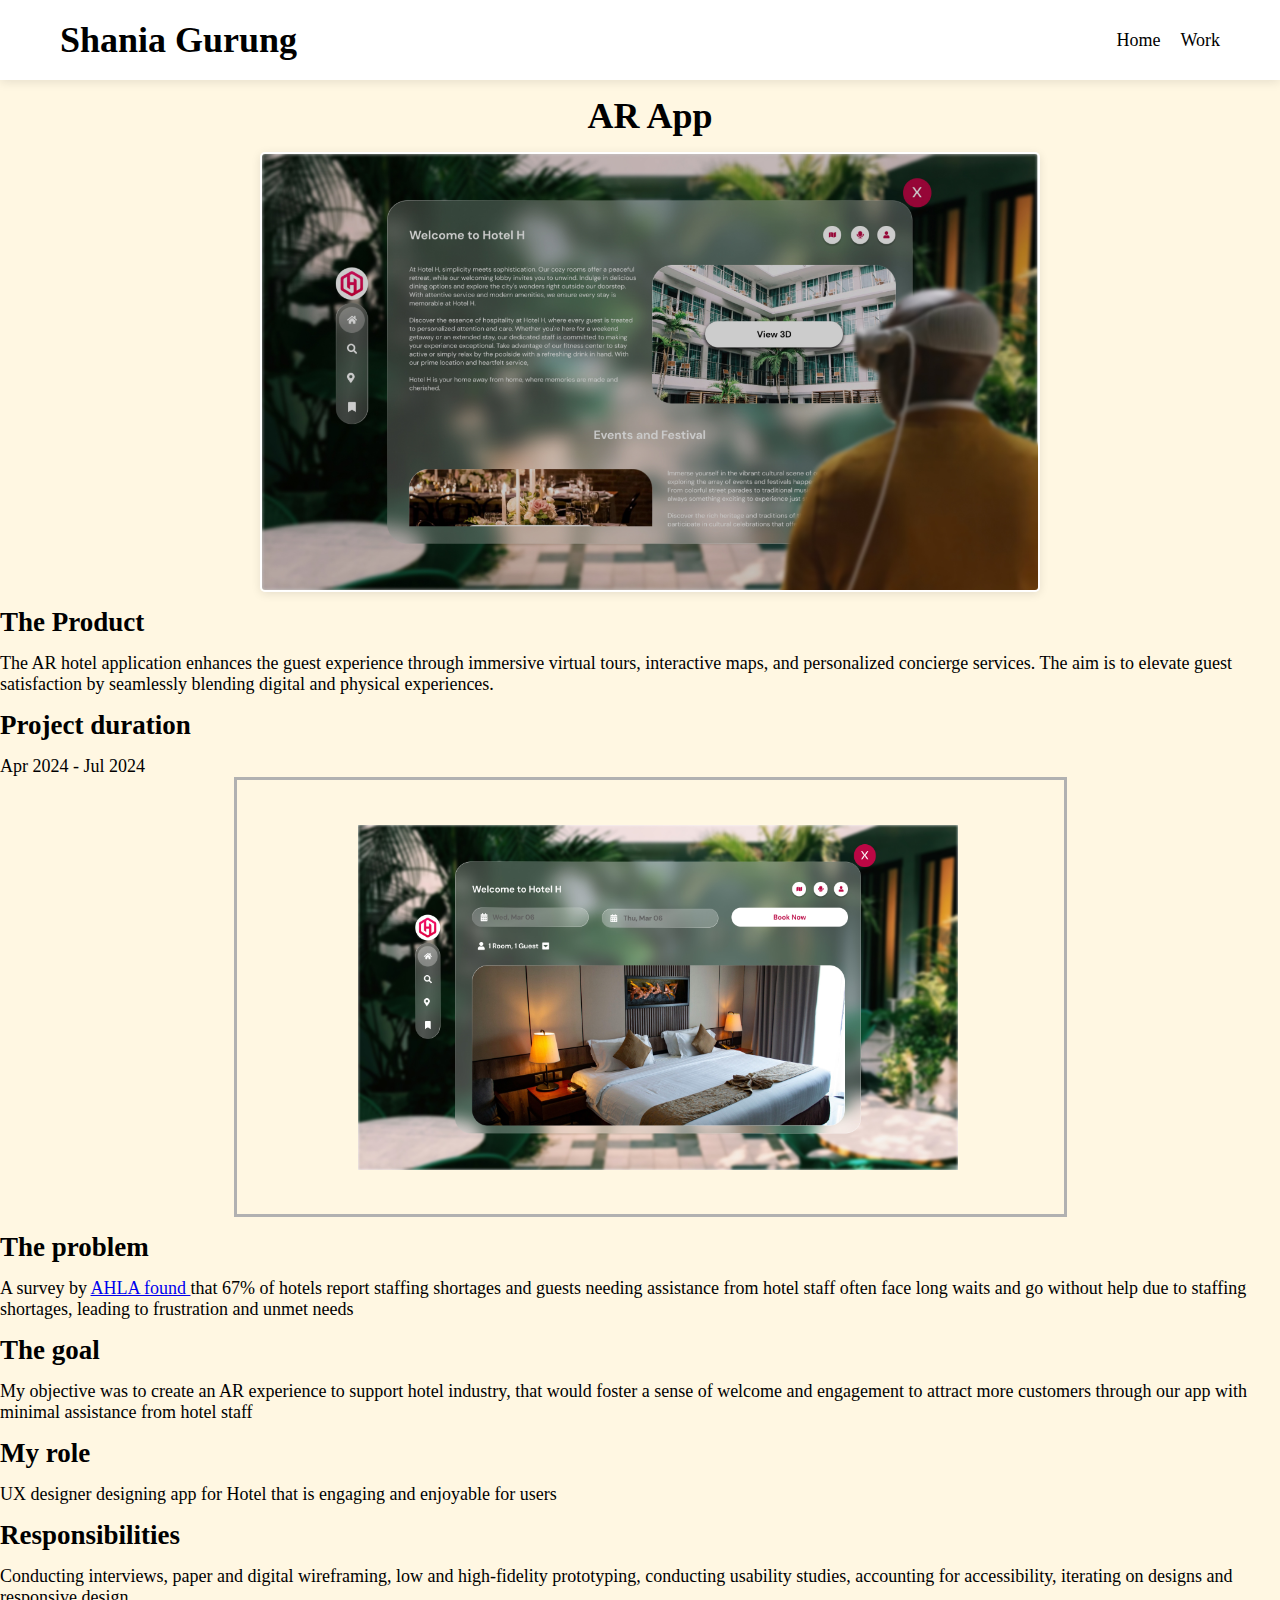
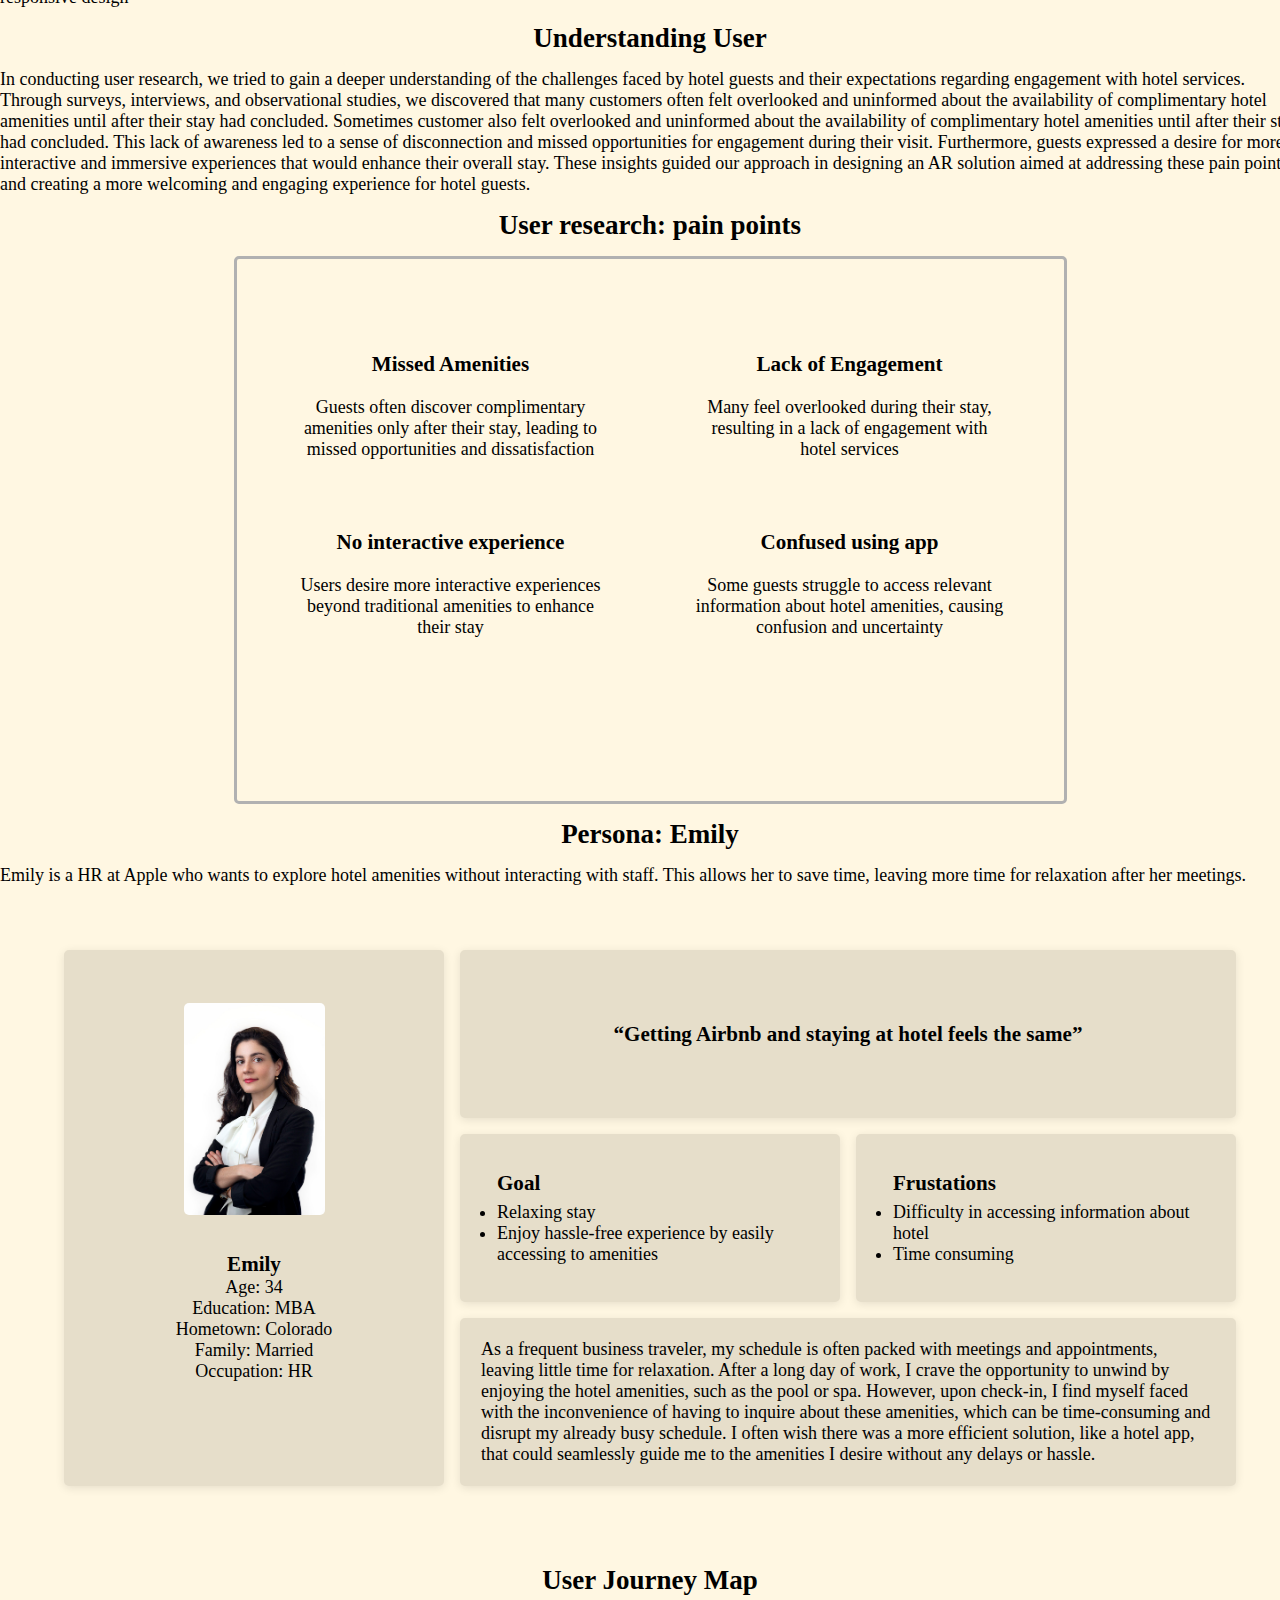
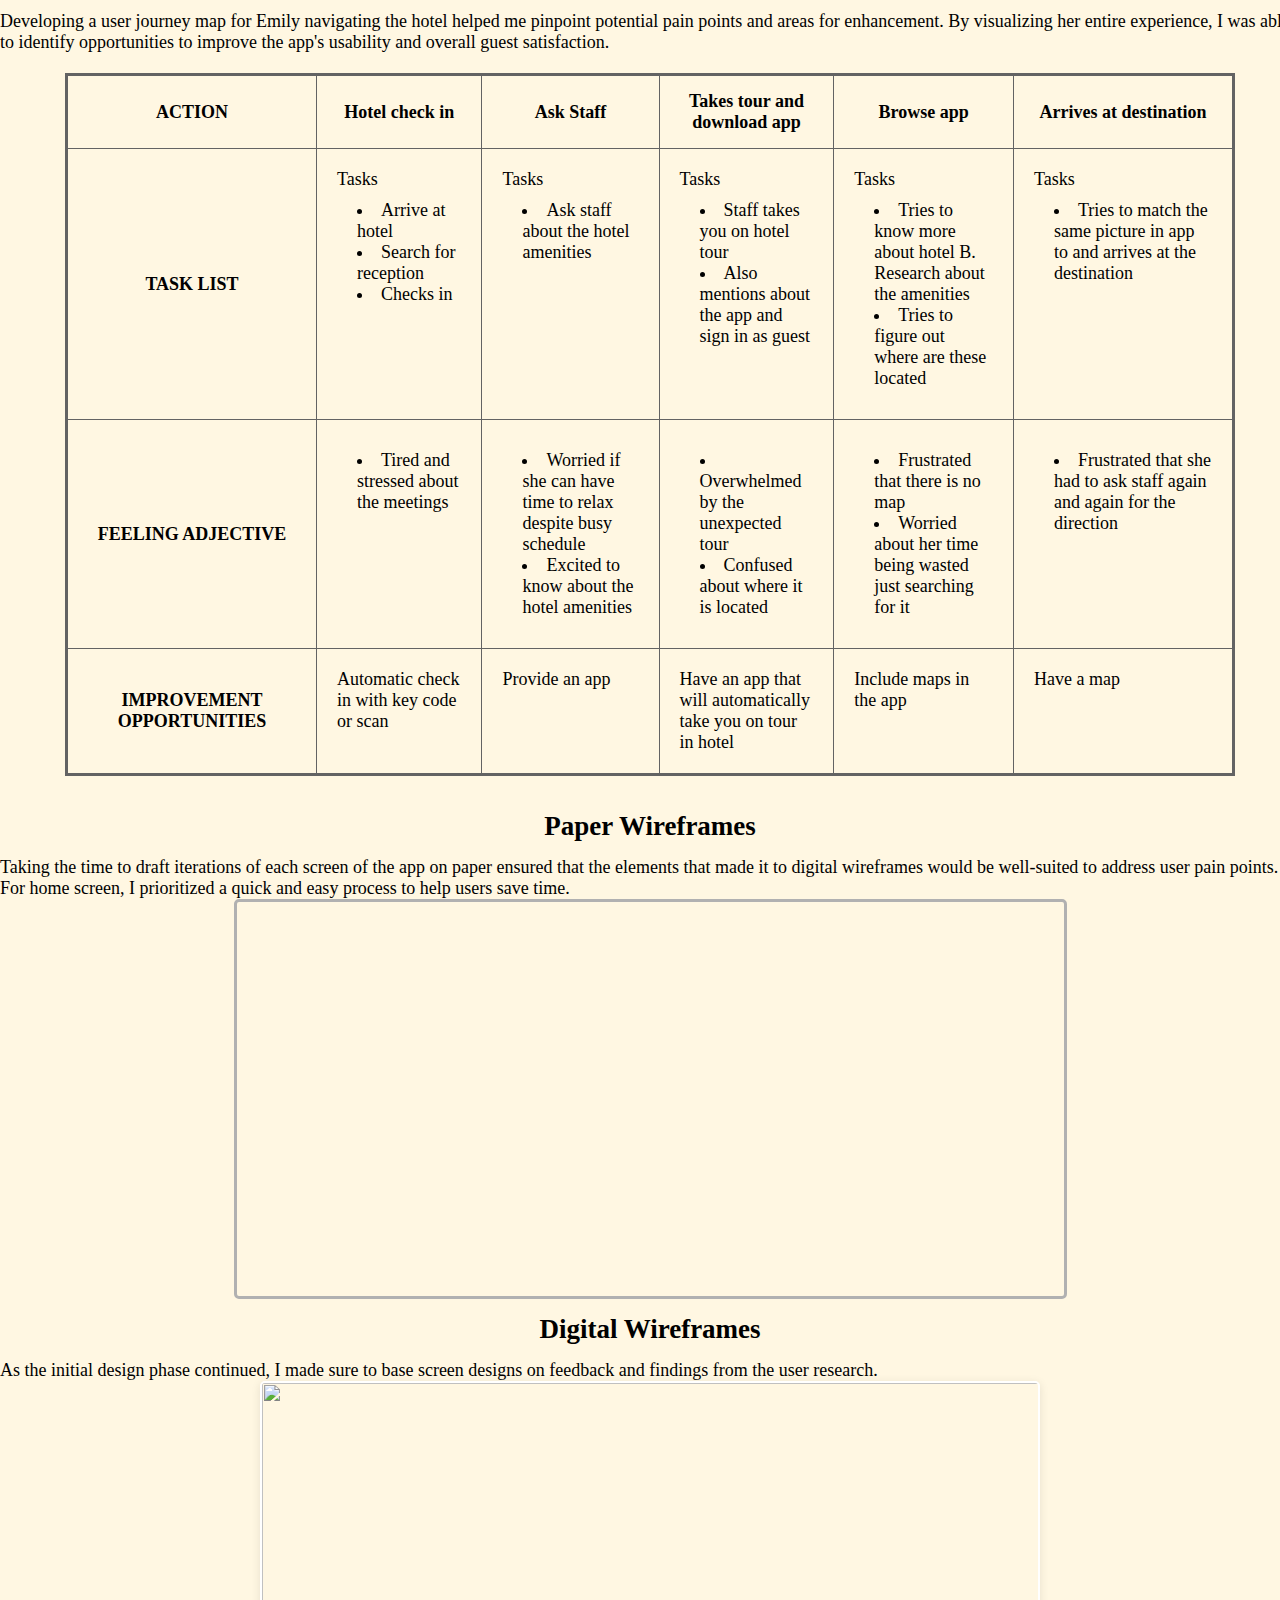
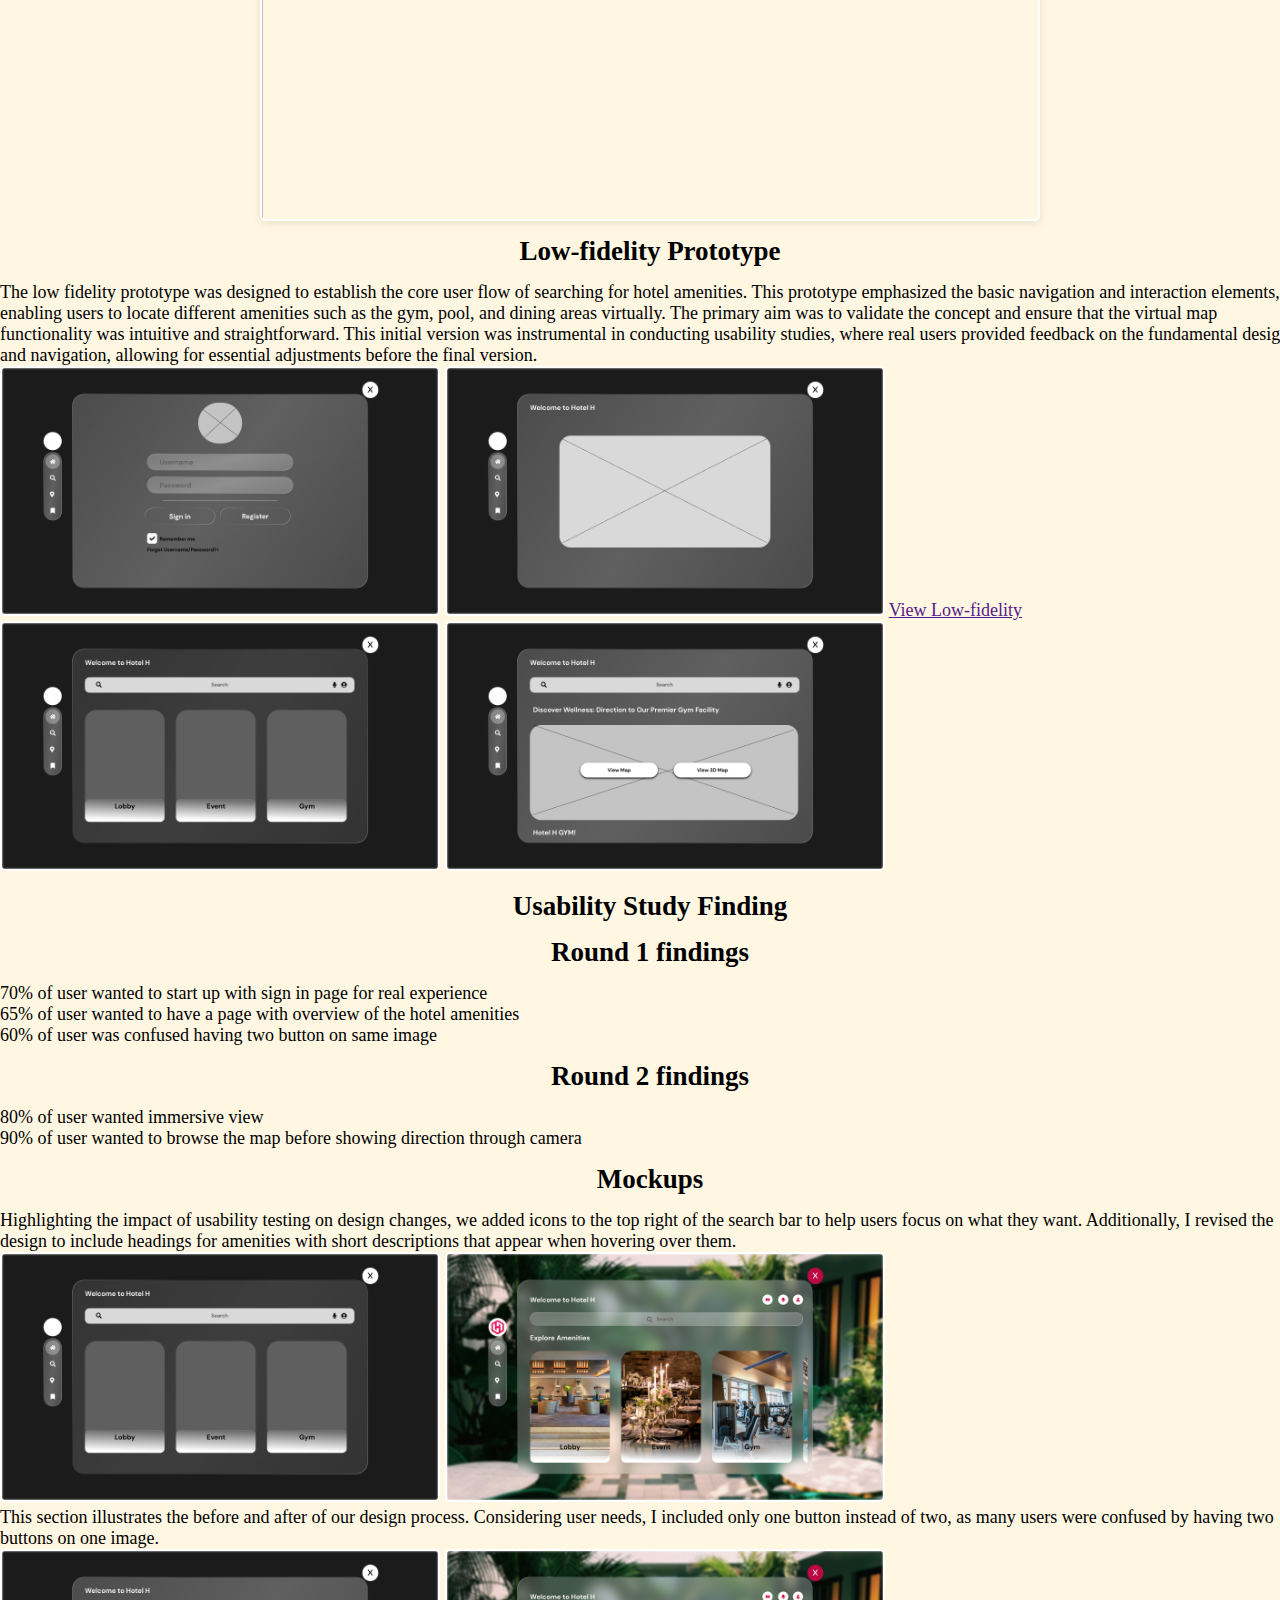
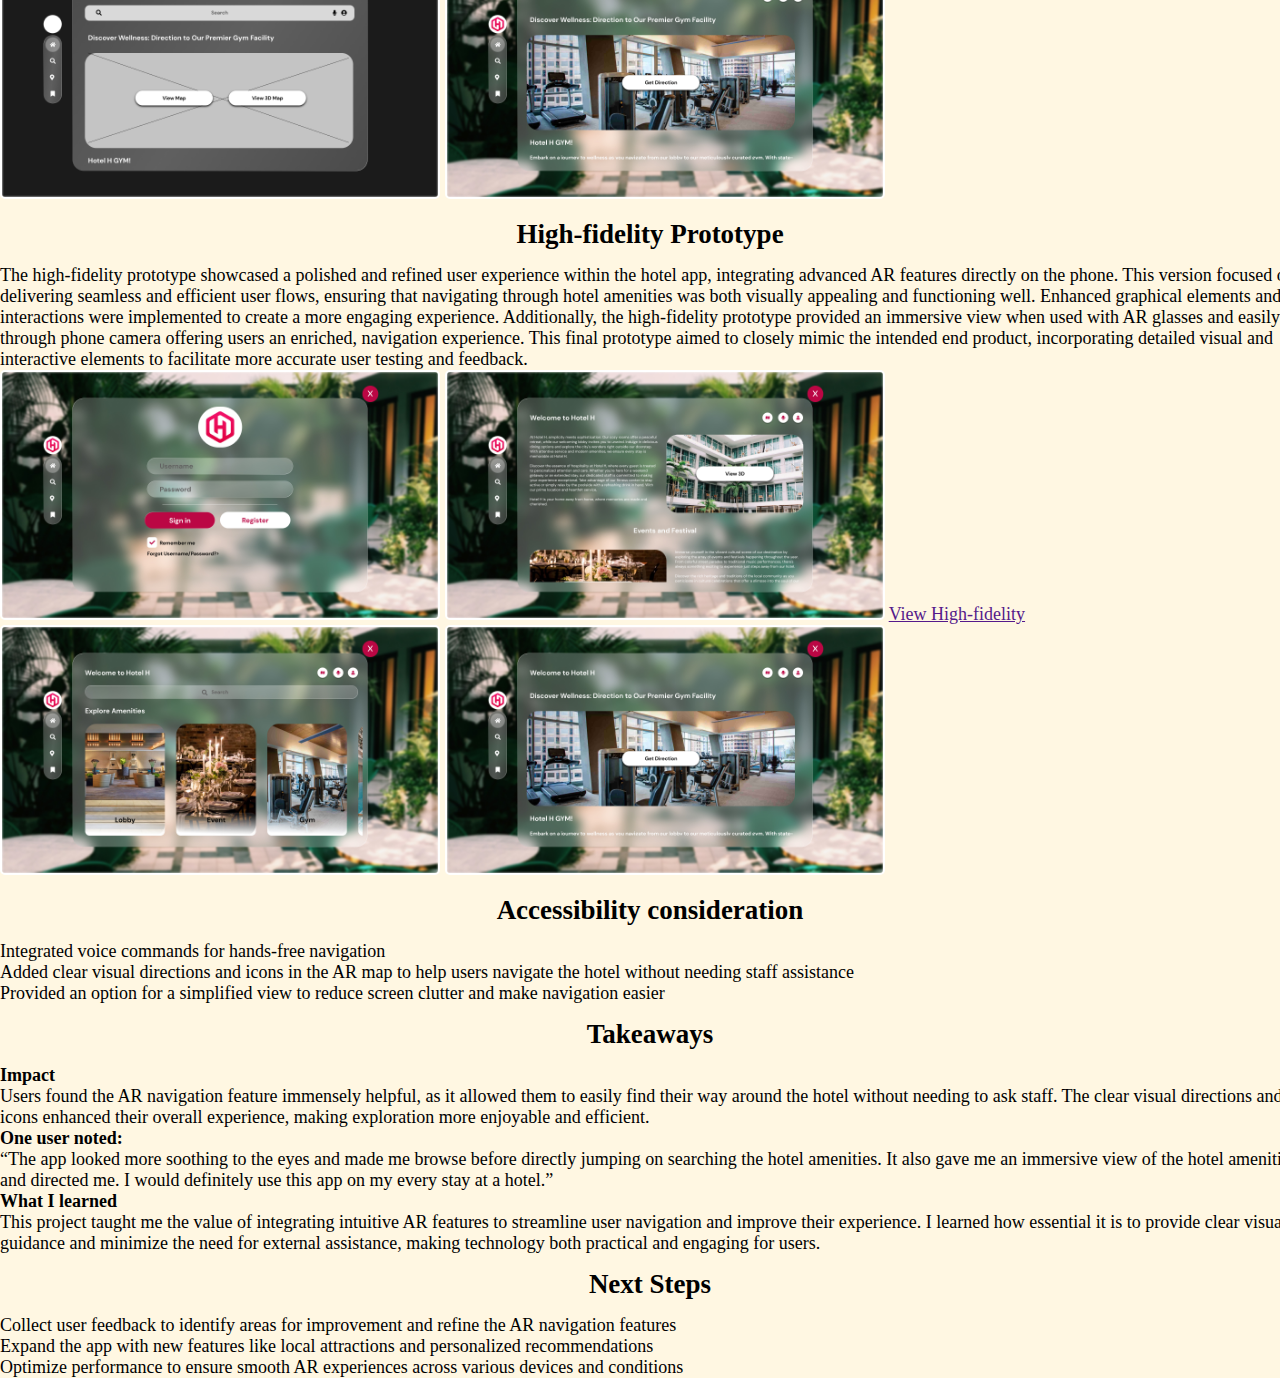
==== projects/ar-vr/index.html @ 71b13294 "Apply Grid" ====
<!DOCTYPE html>
<html lang="en">
<head>
    <meta charset="UTF-8">
    <meta name="viewport" content="width=device-width, initial-scale=1.0">
    <link rel="stylesheet" href="./styles.css">
    <title>AR App</title>
</head>
<body>
    <header class="header">
        <h1>
           <a href="../../main.html">Shania Gurung</a> 
       </h1>
       <nav class="heading">
           <ul class="nav">
               <li><a href="../../main.html">Home</a></li>
               <li><a href="../../main.html#work">Work</a></li>
           </ul>
       </nav>
   </header>
        <section id="content">
            <h1>
                AR App
            </h1>
            <div id="introduction">
                <img src="../../assets/ar-vr/ar:vr main pic.jpg" alt="ar//vr profile" class="img-big">
                <h2>
                    The Product
                </h2>
                <p>
                    The AR hotel application enhances the guest experience through immersive virtual tours, interactive maps, and personalized concierge services. The aim is to elevate guest satisfaction by seamlessly blending digital and physical experiences.
                </p>
                <h2>
                    Project duration
                </h2>
                <p>
                    Apr 2024 - Jul 2024
                </p>
                <div class="img-container">
                    <img src="../../assets/ar-vr/Booking.jpg" alt="image" class="img-booking">
                </div>
            </div>
            <div id="project-overview">
                <h2>
                    The problem
                </h2>
                <p>
                    A survey by 
                    <a href="https://hospitalitytech.com/overall-customer-satisfaction-hotels-falls-39-last-year">
                        AHLA found
                    </a> 
                    that 67% of hotels report staffing shortages and  guests needing assistance from hotel staff often face long waits and go without help due to staffing shortages, leading to frustration and unmet needs
                </p>
                <h2>
                    The goal
                </h2>
                <p>
                    My objective was to create an AR experience to support hotel industry, that would foster a sense of welcome and engagement to attract more customers  through our app with minimal assistance from hotel staff
                </p>
                <h2>
                    My role
                </h2>
                <p>
                    UX designer designing app for Hotel that is engaging and enjoyable for users
                </p>
                <h2>
                    Responsibilities
                </h2>
                <p>
                    Conducting interviews, paper and digital wireframing, low and high-fidelity prototyping, conducting usability studies, accounting for accessibility, iterating on designs and responsive design
                </p>  
                </div>
            </div>

            <div id="understanding-user">
                <h2>
                    Understanding User
                </h2>
                <p>
                    In conducting user research, we tried to gain a deeper understanding of the challenges faced by hotel guests and their expectations regarding engagement with hotel services. Through surveys, interviews, and observational studies, we discovered that many customers often felt overlooked and uninformed about the availability of complimentary hotel amenities until after their stay had concluded. Sometimes customer also felt overlooked and uninformed about the availability of complimentary hotel amenities until after their stay had concluded. This lack of awareness led to a sense of disconnection and missed opportunities for engagement during their visit. Furthermore, guests expressed a desire for more interactive and immersive experiences that would enhance their overall stay. These insights guided our approach in designing an AR solution aimed at addressing these pain points and creating a more welcoming and engaging experience for hotel guests.
                </p>
                <h2>
                    User research: pain points
                </h2>
                <div id="pain-point">
                    <div class="pp">
                        <h3>
                            Missed Amenities
                        </h3>
                        <p>
                            Guests often discover complimentary amenities only after their stay, leading to missed opportunities and dissatisfaction
                        </p>
                        <h3>
                            No interactive experience
                        </h3>
                        <p>
                            Users desire more interactive experiences beyond traditional amenities to enhance their stay
                        </p>
                    </div>
                    
                    <div class="pp">
                        <h3>
                            Lack of Engagement
                        </h3>
                        <p>
                            Many feel overlooked during their stay, resulting in a lack of engagement with hotel services
                        </p>
                        <h3>
                            Confused using app
                        </h3>
                        <p>
                            Some  guests struggle to access relevant information about hotel amenities, causing confusion and uncertainty
                        </p>
                    </div>

                    
                </div>

                <h2>
                    Persona: Emily
                </h2>
                <p>
                    Emily is a HR at Apple who wants to explore hotel amenities without interacting with staff. This allows her to save time, leaving more time for relaxation after her meetings.
                </p>
                <div id="persona">
                    <div id="emily-intro" class="persona-detail">
                        <img src="../../assets/ar-vr/emily.JPG" alt="emily-img" class="emily">
                        <h3>
                            Emily
                        </h3>
                        <p>
                            Age: 34
                        </p>
                        <p>
                            Education: MBA
                        </p>
                        <p>   
                            Hometown: Colorado
                        </p> 
                        <p>
                            Family: Married
                        </p>
                        <p>   
                            Occupation: HR
                        </p>
                    </div>
                    <div id="tag-line" class="persona-detail">
                        <h3>
                            “Getting Airbnb and staying at hotel feels the same”
                        </h3>
                    </div>
                    
                    <div id="goals" class="persona-detail">
                        <h3>
                            Goal
                        </h3>
                        <ul>
                            <li>Relaxing stay</li>
                            <li>Enjoy hassle-free experience by easily accessing to amenities</li>
                        </ul>
                    </div>

                    <div id="frustations" class="persona-detail">
                        <h3>
                            Frustations
                        </h3>
                        <ul>
                            <li>
                                Difficulty in accessing information about hotel
                            </li>
                            <li>Time consuming</li>
                        </ul>
                    </div>

                    <div id="descriptions" class="persona-detail">
                        <p>
                           As a frequent business traveler, my schedule is often packed with meetings and appointments, leaving little time for relaxation. After a long day of work, I crave the opportunity to unwind by enjoying the hotel amenities, such as the pool or spa. However, upon check-in, I find myself faced with the inconvenience of having to inquire about these amenities, which can be time-consuming and disrupt my already busy schedule. I often wish there was a more efficient solution, like a hotel app, that could seamlessly guide me to the amenities I desire without any delays or hassle. 
                        </p>
                    </div>
                </div>
                <h2>
                    User Journey Map
                </h2>
                <p>
                    Developing a user journey map for Emily navigating the hotel helped me pinpoint potential pain points and areas for enhancement. By visualizing her entire experience, I was able to identify opportunities to improve the app's usability and overall guest satisfaction.
                </p>
                <table id="user-journey" border="1">
                    <thead>
                        <th>ACTION</th>
                        <th> Hotel check in </th>
                        <th>Ask Staff</th>
                        <th>Takes tour and download app</th>
                        <th>Browse app</th>
                        <th>Arrives at destination</th>
                    </thead>
                    <tbody>
                        <tr>
                            <th>TASK LIST</th>
                            <td> Tasks
                                <ol>
                                    <li>Arrive at hotel</li>
                                    <li>Search for reception</li>
                                    <li>
                                        Checks in
                                    </li>
                                </ol>
                            </td>
                            <td> Tasks
                                <ol>
                                    <li>Ask staff about the hotel amenities</li>
                                </ol>
                            </td>
                            <td>Tasks
                                <ol>
                                    <li>Staff takes you
                                        on hotel tour</li>
                                    <li>Also mentions about the app and
                                        sign in as guest</li>
                                </ol>
                            </td>
                            <td>Tasks
                                <ol>
                                    <li>Tries to know
                                        more about hotel B. Research about
                                        the amenities</li>
                                    <li>Tries to figure out where are these
                                        located</li>
                                </ol>
                            </td>
                            <td>Tasks
                                <ol>
                                    <li>Tries to match the same picture in app to and arrives
                                        at the destination</li>
                                </ol>
                            </td>
                        </tr>
                        <tr>
                            <th>FEELING ADJECTIVE</th>
                            <td>
                                <ol>
                                    <li>
                                        Tired and stressed about the meetings
                                    </li>
                                </ol></td>
                            <td>
                                <ol>
                                    <li>Worried if she can have time to relax despite busy
                                        schedule</li>
                                    <li>Excited to know about the hotel
                                        amenities</li>
                                </ol>
                            </td>
                            <td>
                                <ol>
                                    <li>Overwhelmed by the unexpected
                                        tour</li>
                                    <li>Confused about
                                        where it is located</li>
                                </ol>
                            </td>
                            <td>
                                <ol>
                                    <li>Frustrated that
                                        there is no map</li>
                                    <li>Worried about her time being wasted
                                        just searching for it</li>
                                </ol>
                            </td>
                            <td>
                                <ol>
                                    <li>Frustrated that she had to ask staff again and again for
                                        the direction</li>
                                </ol>
                            </td>
                        </tr>
                        <tr>
                            <th>IMPROVEMENT
                                OPPORTUNITIES</th>
                            <td>
                                Automatic check in with key code or scan
                            </td>
                            <td>
                                Provide an app
                            </td>
                            <td>
                                Have an app that will automatically take you on tour in hotel
                            </td>
                            <td>
                                Include maps in the app
                            </td>
                            <td>
                                Have a map
                            </td>
                        </tr>
                    </tbody>
                </table>
            </div>

            <div id="starting-design">
                <h2>
                    Paper Wireframes
                </h2>
                <p>
                    Taking the time to draft iterations of each screen of the app on paper ensured that the elements that made it to digital wireframes would be well-suited to address user pain points. For home screen, I prioritized a quick and easy process to help users save time.
                </p>
                <div id="paper-wf">
                    <img src="" alt="">
                    <img src="" alt="">
                    <img src="" alt="">
                </div>

                <h2>
                    Digital Wireframes
                </h2>
                <p>
                    As the initial design phase continued, I made sure to base screen designs on feedback and findings from the user research.
                </p>
                <img src="" alt="" class="img-big">

                <h2>
                    Low-fidelity Prototype
                </h2>
                <p>
                    The low fidelity prototype was designed to establish the core user flow of searching for hotel amenities. This prototype emphasized the basic navigation and interaction elements, enabling users to locate different amenities such as the gym, pool, and dining areas virtually. The primary aim was to validate the concept and ensure that the virtual map functionality was intuitive and straightforward. This initial version was instrumental in conducting usability studies, where real users provided feedback on the fundamental design and navigation, allowing for essential adjustments before the final version.
                </p>
                <div>
                    <img src="../../assets/ar-vr/lf 1.png" alt=" low-fidelity prototype img" class="prototype-img">
                    <img src="../../assets/ar-vr/lf 2.jpg" alt="low-fidelity prototype img" class="prototype-img">
                    <a href="">
                        View Low-fidelity
                    </a>
                    <img src="../../assets/ar-vr/lf 3.jpg" alt="low-fidelity prototype img" class="prototype-img">
                    <img src="../../assets/ar-vr/lf 4.jpg" alt="low-fidelity prototype img" class="prototype-img">
                </div>

                <h2>
                    Usability Study Finding
                </h2>
                <div>
                    <h2>
                        Round 1 findings
                    </h2>
                    <ul>
                        <li>
                            70% of user wanted to start up with sign in page for real experience
                        </li>
                        <li>
                            65% of user wanted to have a page with overview of the hotel amenities 
                        </li>
                        <li>
                            60% of user was confused having two button on same image
                        </li>
                    </ul>

                    <h2>
                        Round 2 findings
                    </h2>
                    <ul>
                        <li>
                            80% of user wanted immersive view
                        </li>
                        <li>
                            90% of user wanted to browse the map before showing direction through camera
                        </li>
                    </ul>
                </div>
            </div>

            <div id="refining-design">
                <h2>
                    Mockups
                </h2>
                <p>
                    Highlighting the impact of usability testing on design changes, we added icons to the top right of the search bar to help users focus on what they want. Additionally, I revised the design to include headings for amenities with short descriptions that appear when hovering over them.
                </p>
                <img src="../../assets/ar-vr/lf 3.jpg" alt="mockup-img" class="prototype-img">
                <img src="../../assets/ar-vr/mu 1.jpg" alt="mockup-img" class="prototype-img">
                <p>
                    This section illustrates the before and after of our design process. Considering user needs, I included only one button instead of two, as many users were confused by having two buttons on one image.
                </p>
                <img src="../../assets/ar-vr/lf 4.jpg" alt="mockup-img" class="prototype-img">
                <img src="../../assets/ar-vr/mu 2.jpg" alt="mockup-img" class="prototype-img">

                <h2>
                    High-fidelity Prototype
                </h2>
                <p>
                    The high-fidelity prototype showcased a polished and refined user experience within the hotel app, integrating advanced AR features directly on the phone. This version focused on delivering seamless and efficient user flows, ensuring that navigating through hotel amenities was both visually appealing and functioning well. Enhanced graphical elements and interactions were implemented to create a more engaging experience. Additionally, the high-fidelity prototype provided an immersive view when used with AR glasses and easily through phone camera offering users an enriched, navigation experience. This final prototype aimed to closely mimic the intended end product, incorporating detailed visual and interactive elements to facilitate more accurate user testing and feedback.
                </p>
                <div>
                    <img src="../../assets/ar-vr/hf 1.jpg" alt="high-fidelity-img" class="prototype-img">
                    <img src="../../assets/ar-vr/hf 2.jpg" alt="high-fidelity-img" class="prototype-img">
                    <a href="">
                        View High-fidelity
                    </a>
                    <img src="../../assets/ar-vr/mu 1.jpg" alt="high-fidelity-img" class="prototype-img">
                    <img src="../../assets/ar-vr/mu 2.jpg" alt="high-fidelity-img" class="prototype-img">
                </div>

                <h2>
                    Accessibility consideration
                </h2>
                <div>
                    <p>
                        Integrated voice commands for hands-free navigation
                    </p>
                    <p>
                        Added clear visual directions and icons in the AR map to help users navigate the hotel without needing staff assistance
                    </p>
                    <p>
                        Provided an option for a simplified view to reduce screen clutter and make navigation easier
                    </p>
                </div>
            </div>

            <div id="going-forward">
                <h2>
                    Takeaways
                </h2>
                <h4>
                    Impact 
                </h4>
                <p>
                    Users found the AR navigation feature immensely helpful, as it allowed them to easily find their way around the hotel without needing to ask staff. The clear visual directions and icons enhanced their overall experience, making exploration more enjoyable and efficient. 
                </p>
                <h4>
                    One user noted:
                </h4>
                <p>
                    “The app looked more soothing to the eyes and made me browse before directly jumping on searching the hotel amenities. It also gave me an immersive view of the hotel amenities and directed me. I would definitely use this app on my every stay at a hotel.” 
                </p>
                <h4>
                    What I learned
                </h4>
                <p>
                    This project taught me the value of integrating intuitive AR features to streamline user navigation and improve their experience. I learned how essential it is to provide clear visual guidance and minimize the need for external assistance, making technology both practical and engaging for users.
                </p>

                <h2>
                    Next Steps
                </h2>
                <div>
                    <p>
                        Collect user feedback to identify areas for improvement and refine the AR navigation features
                    </p>
                    <p>
                        Expand the app with new features like local attractions and personalized recommendations
                    </p>
                    <p>
                        Optimize performance to ensure smooth AR experiences across various devices and conditions
                    </p>
                </div>
            </div>

        </section>
</body>
</html>
---- projects/ar-vr/styles.css ----
* {
    margin: 0;
    padding: 0;
    box-sizing: border-box;
}

:root {
    --bg-color: #fff7e2;
    --font-primary: 'Roboto';
    --font-size-p: 18px;
    --font-size-h1: 30px;
    --font-size-h2: 28px;
    --font-size-container-h: 20px;
    --font-size-container-p: 16px;
    --text-color: #000; 
}

body{
    background-color: var(--bg-color);
    font-family: var(--font-primary);
    font-size: var(--font-size-p);
    color: var(--text-color);
}

/* .main-content{
    display: block;
    width: 100%;
} */

.header {
    height: 80px;
    width: 100%;
    background: #fff;
    display: flex;
    align-items: center;
    justify-content: space-between;
    padding: 0 60px;
    box-shadow: 0 2px 10px rgba(0, 0, 0, 0.1);
}

#description{
    width: 1440px;
    height: 100vh;
    margin: 0 auto;
}

h1 a{
    text-decoration: none;
    color: var(--text-color);
}

.nav{
    list-style: none;
    display: flex;
    gap: 20px;
}
.nav a{
    text-decoration: none;
    color: var(--text-color);
}

#content {
    width: 1300px;
    margin: 0 auto; 
    display: flex;
    flex-direction: column; 
    align-items: center; 
    justify-content: center; 
    min-height: 100vh;
}

.img-big{
    width: 780px;
    height: 440px;
    display: block;
    margin: auto;
    border: solid white 2px;
    border-radius: 5px;
    box-shadow: 0 2px 10px rgb(0, 0, 0, 0.1);
}

.img-container{
    width: 833px;
    height: 440px;
    padding: 45px;
    display: block;
    margin: 0 auto;
    border: solid rgb(177, 177, 177) 3px;
}

.img-booking{
    width: 600px;
    height: 345px;
    margin-left: 76px;
}


h1, h2{
    text-align: center;
    margin-top: 15px;
    margin-bottom: 15px;
}

#introduction h2, #project-overview h2{
    text-align: left;
}

#pain-point{
    width: 833px;
    height: 548px;
    padding: 60px;
    display: block;
    margin: 0 auto;
    border: solid rgb(177, 177, 177) 3px;
    border-radius: 5px;
    display: flex;
    justify-content: space-between;
    align-items: center;
    
}

.pp{
    width: 308px;
    text-align: center;
}

.pp h3{
    margin-bottom: 20px;
}

.pp p{
    margin: 0 0 70px 0;
}

#paper-wf {
    width: 833px;
    height: 400px;
    padding: 60px;
    display: block;
    margin: 0 auto;
    border: solid rgb(177, 177, 177) 3px;
    border-radius: 5px;
}

.prototype-img{
    width: 440px;
    height: 250px;
    border-radius: 5px;
    border: solid white 2px;
}

#user-journey{
    border: solid rgb(99, 99, 99) 3px;
    border-collapse: collapse;
    width: 90%;
    margin: 20px auto;
}

th, td {
    border: 1px solid rgb(99, 99, 99);
    padding: 15px; /* Adds space inside cells */
    text-align: left; /* Aligns text properly */
    vertical-align: top; /* Ensures content starts from the top */
    min-width: 150px; /* Prevents the cells from being too small */
    word-break: break-word; 
    overflow-wrap: break-word;
}

#user-journey th:first-child,
#user-journey td:first-child {
    width: 250px; /* Increases space to prevent text from wrapping */
    text-align: center; /* Centers text horizontally */
    vertical-align: middle; /* Centers text vertically */
}

#user-journey th:last-child,
#user-journey td:last-child {
    width: 220px; /* Adjust this value if needed */
}

td ol {
    list-style-position: inside; 
    padding-left: 0; 
    margin: 10px 0; 
    padding-left: 20px;
    word-break: break-word; 
    overflow-wrap: break-word; 
    list-style-type: disc;
}

td{
    padding: 20px;
}

thead th {
    text-align: center;
    vertical-align: middle; /* Centers content vertically */
    padding: 15px;
    height: 50px;
}

#persona{
    display: grid;
    padding: 4rem;
    row-gap: 1rem;
    column-gap: 1rem;
    grid-template-rows: repeat(3,1fr);
    /* grid-template-rows: auto 4rem auto; */
    grid-template-columns: repeat(3,1fr);
}

.emily {
    width: 141px;
    height: 212px;
    margin-top: 3rem;
    margin-bottom: 2rem;
    border-radius: 5px;
}
#emily-intro {
    grid-row-start: 1;
    grid-row-end: 4;
    text-align: center;
    gap: 5rem;
}
#tag-line{
    grid-column-start: 2;
    grid-column-end: 4;
    /* height: 4rem; */
    display: flex;
    align-items: center; 
    justify-content: center;
    text-align: center;
}
#goals, #frustations {
    display: flex;
    flex-direction: column;
    justify-content: space-between;
    padding: 2rem;
    overflow: auto;
}

#descriptions{
    grid-column-start: 2;
    grid-column-end: 4;
    padding: 1rem;
}

#goals{
    grid-template-rows: 1fr 1fr;
    grid-template-columns: 1fr 1fr;
}

.persona-detail{
    background: #e6deca;
    border: 5px solid #e6deca;
    border-radius: 5px;
    box-shadow: 0 2px 10px rgb(0, 0, 0, 0.1);
}
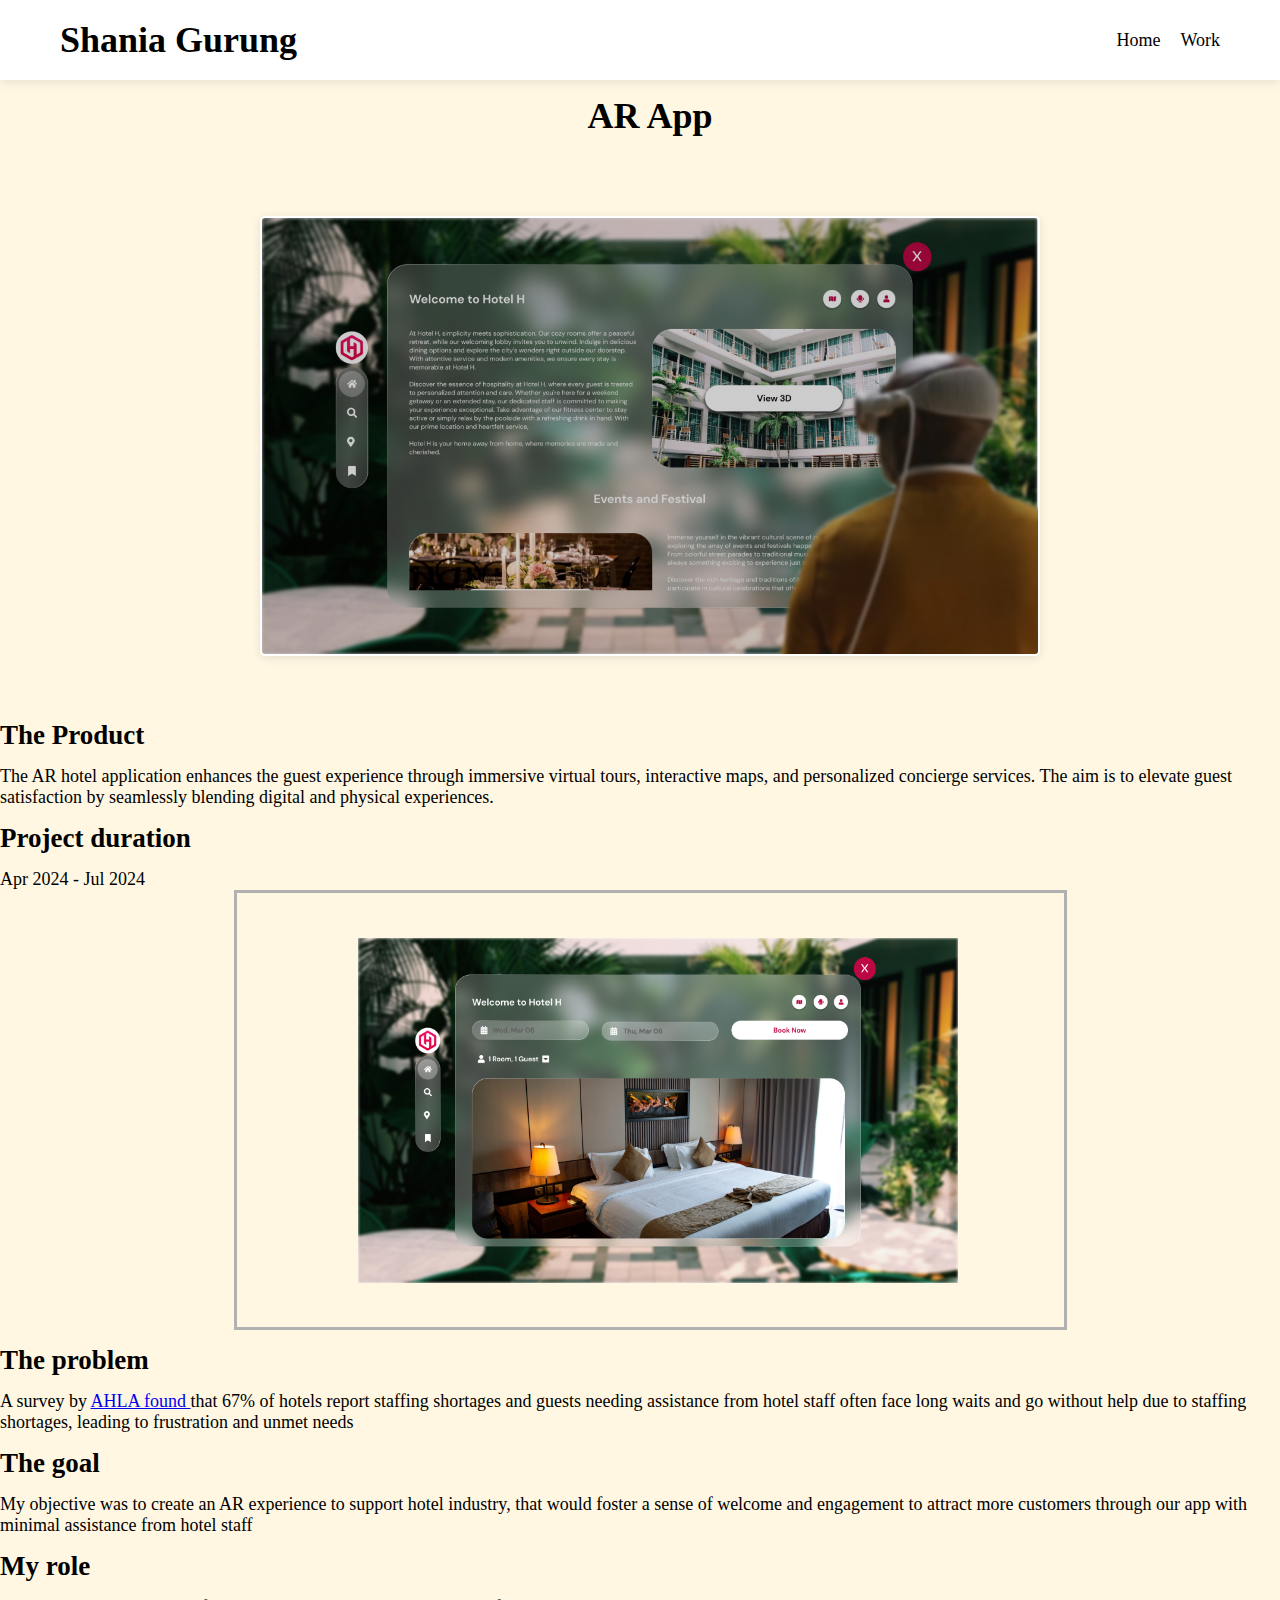
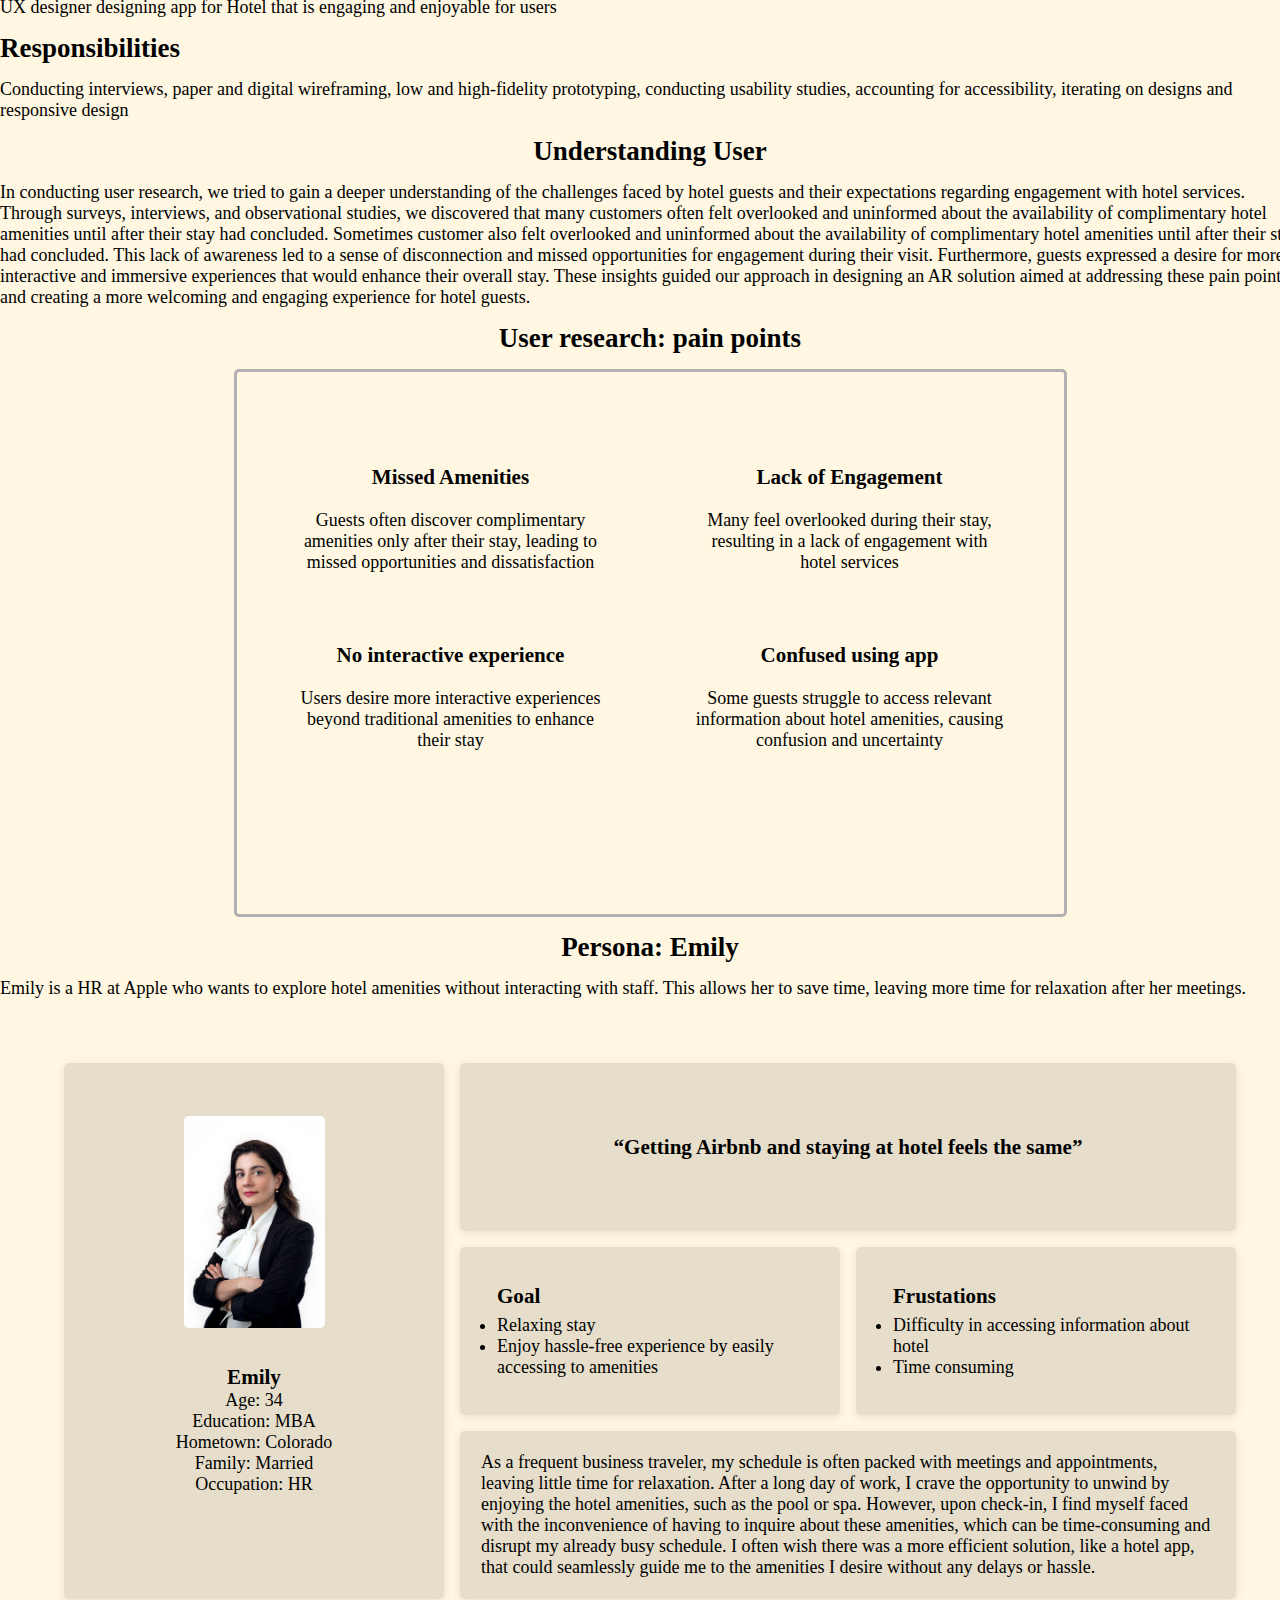
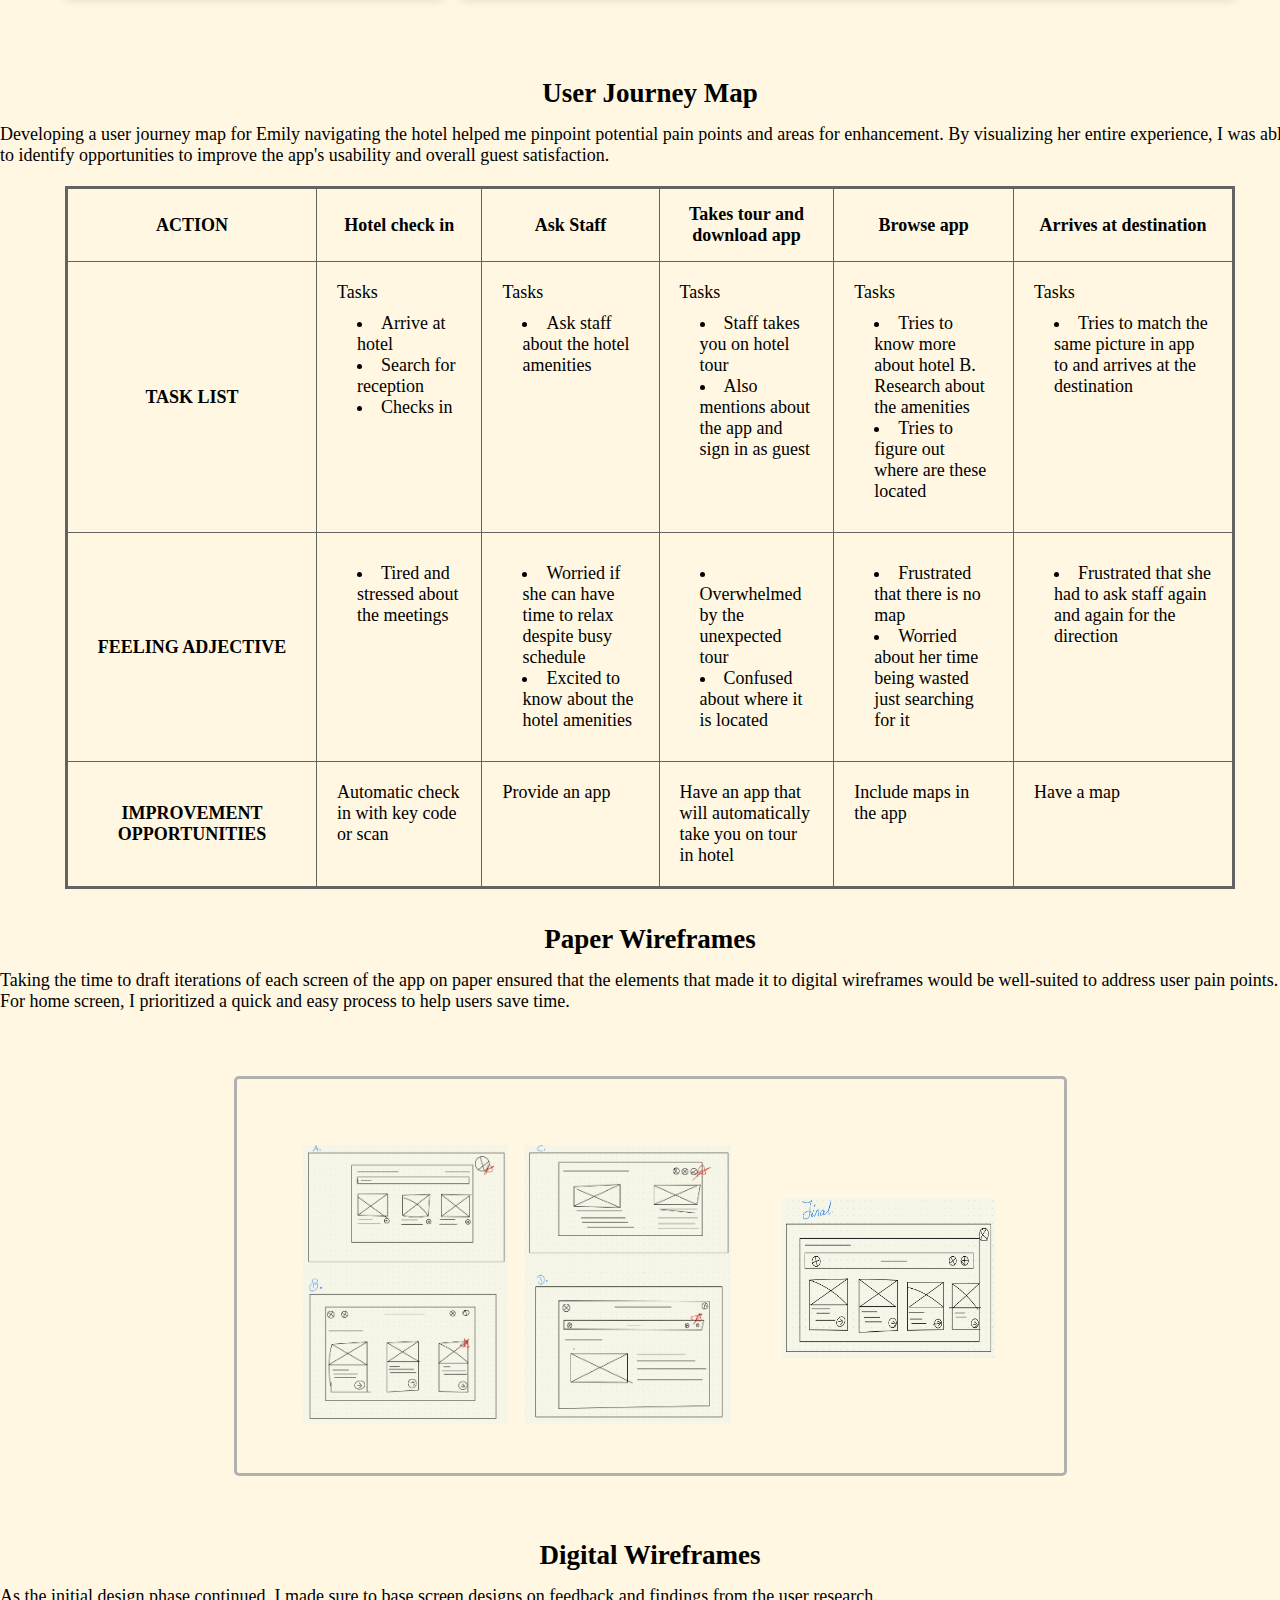
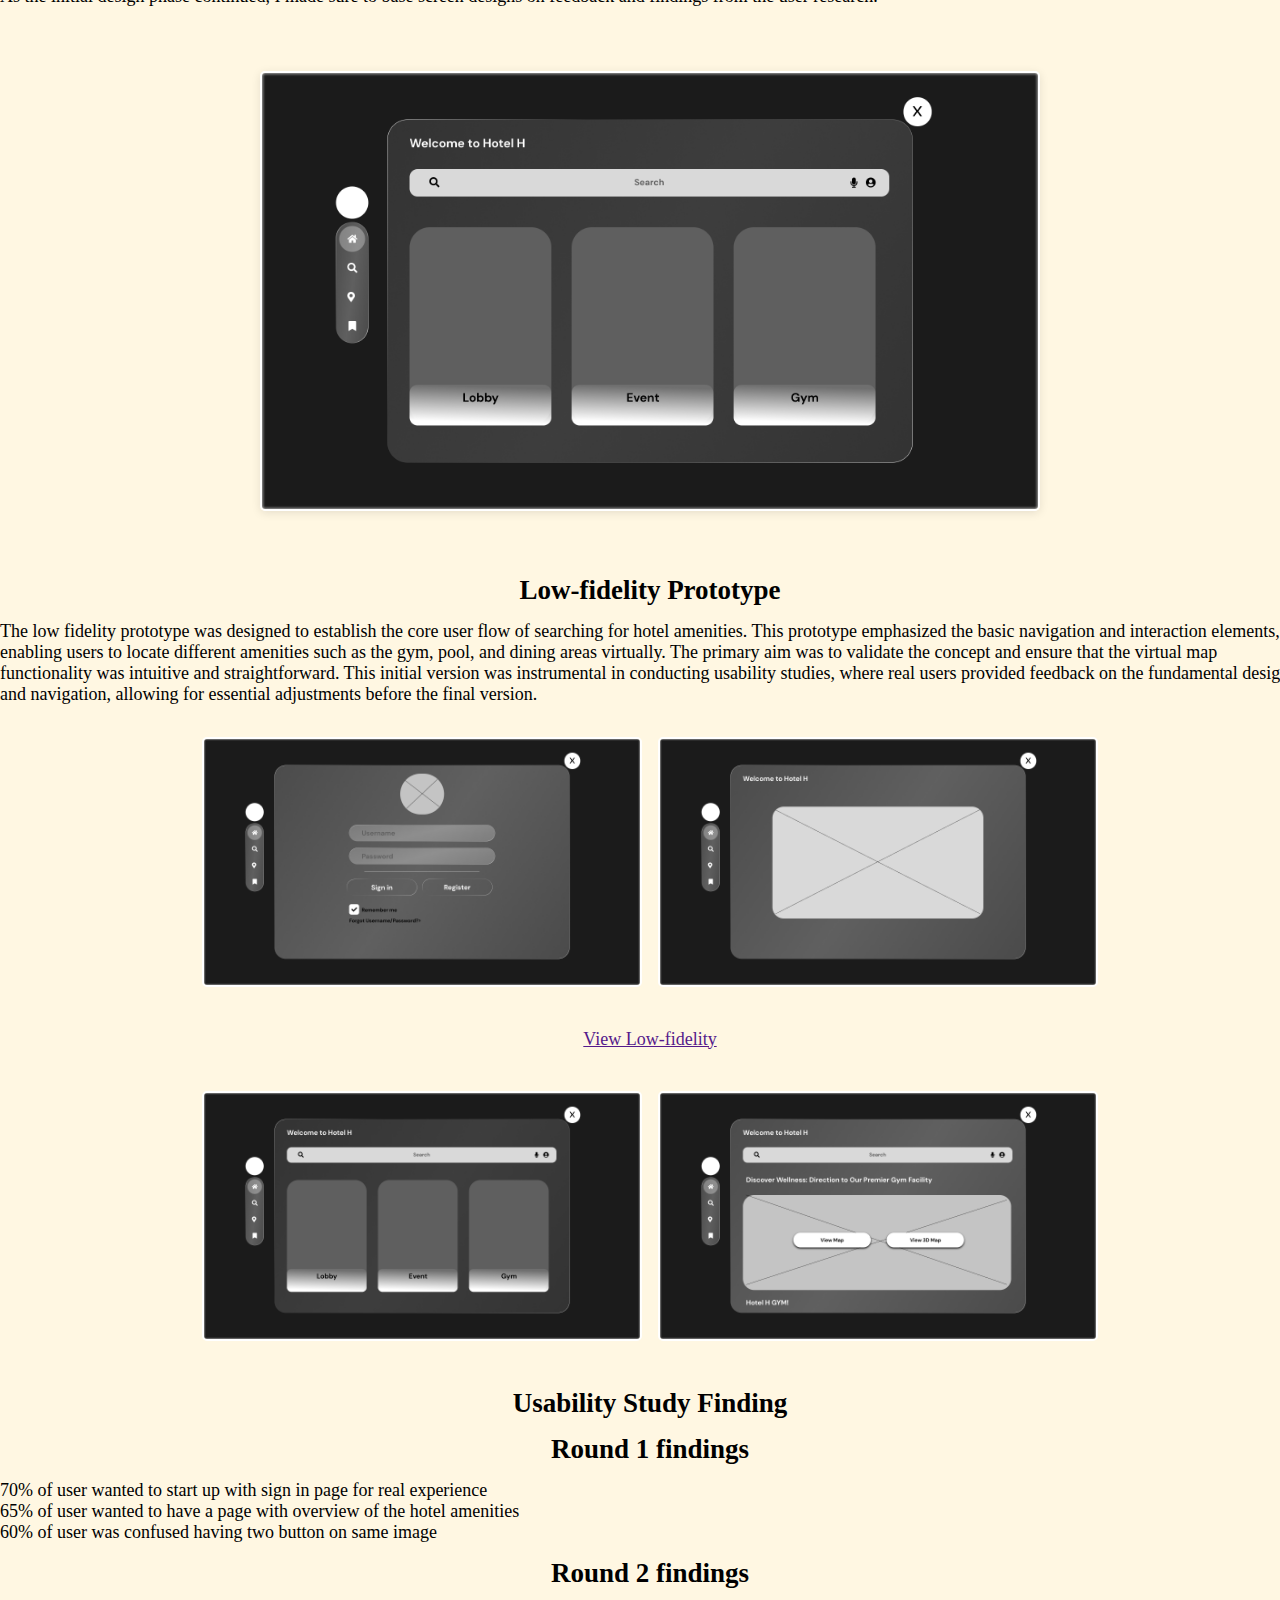
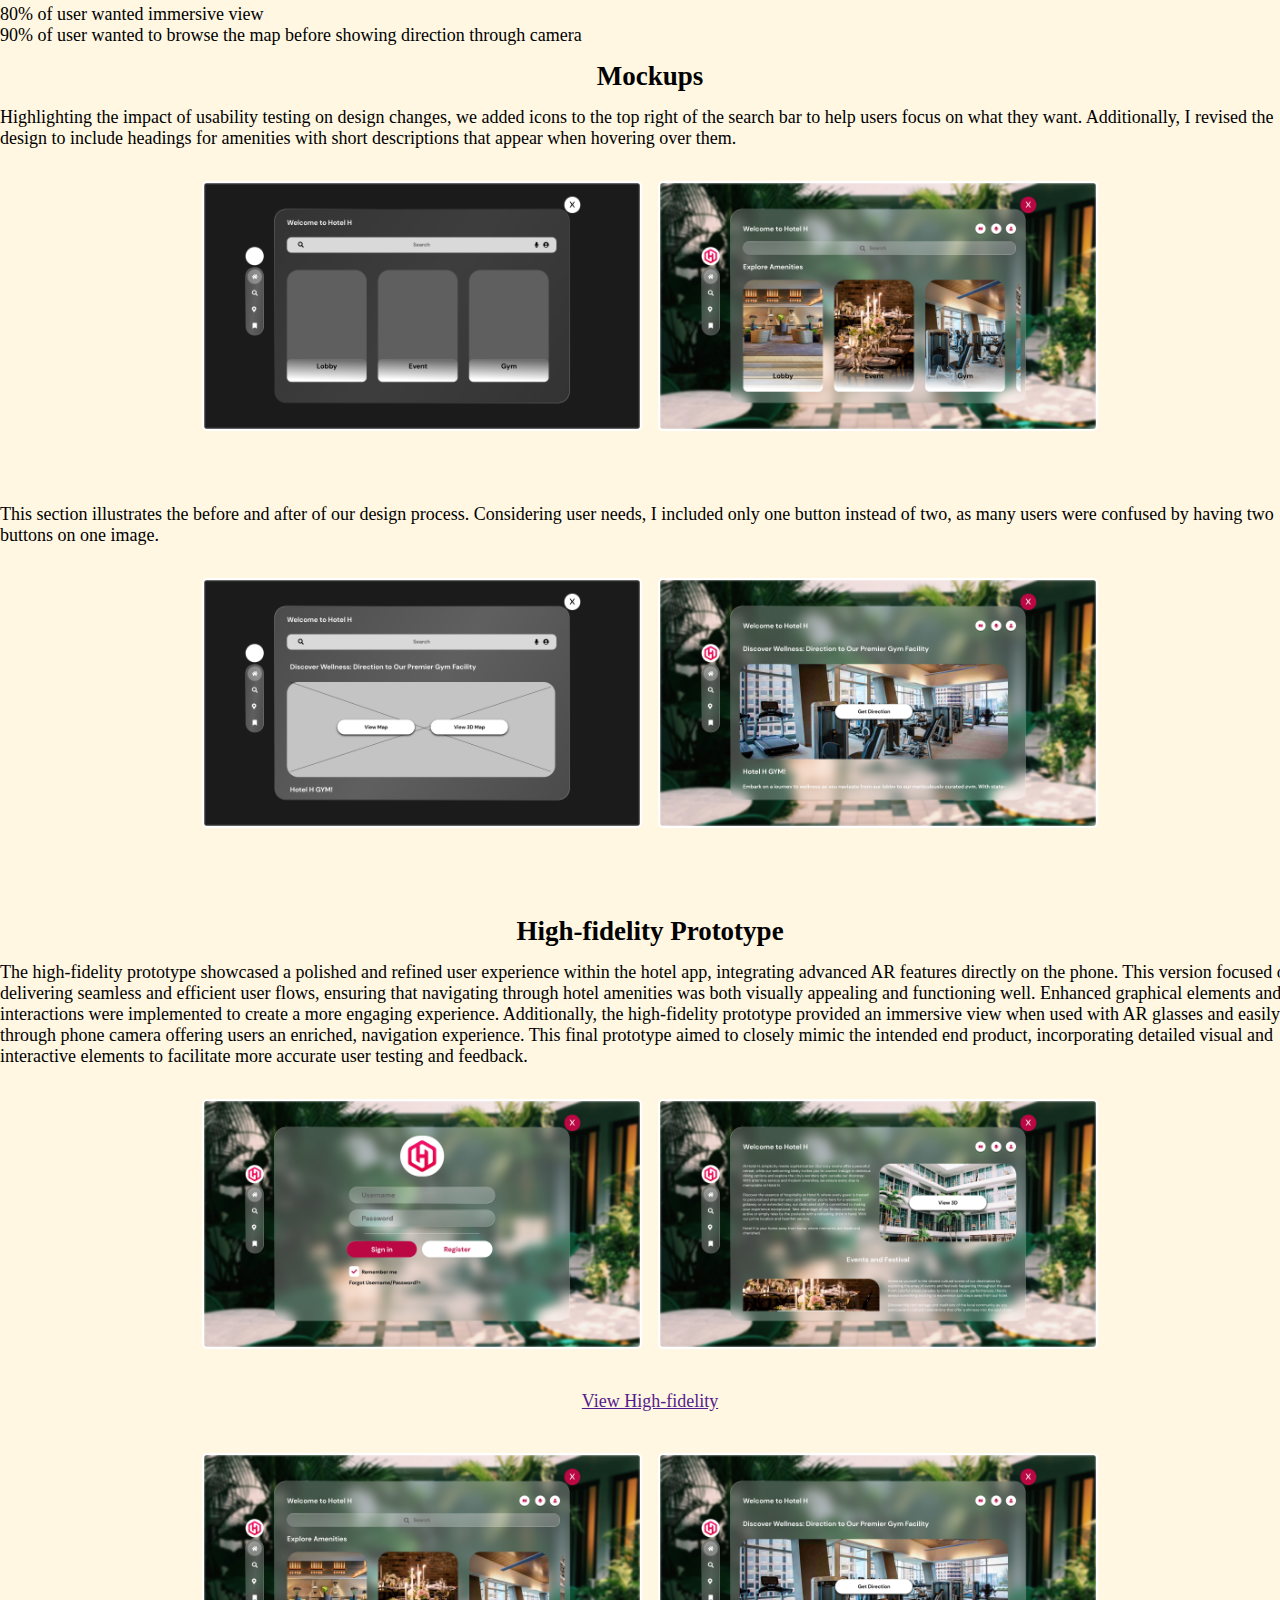
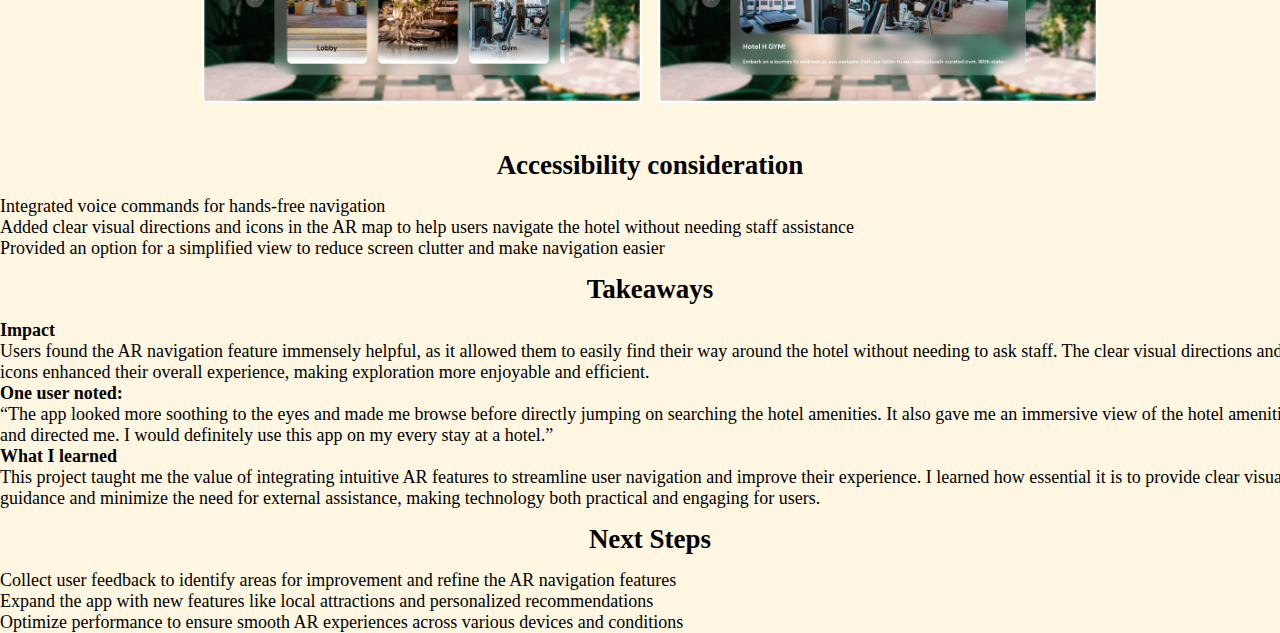
==== commit 60972825: "Adjusting and editing the img" ====
--- a/projects/ar-vr/index.html
+++ b/projects/ar-vr/index.html
@@ -304,9 +304,9 @@
                     Taking the time to draft iterations of each screen of the app on paper ensured that the elements that made it to digital wireframes would be well-suited to address user pain points. For home screen, I prioritized a quick and easy process to help users save time.
                 </p>
                 <div id="paper-wf">
-                    <img src="" alt="">
-                    <img src="" alt="">
-                    <img src="" alt="">
+                    <img src="../../assets/ar-vr/Ar wireframe 1.jpg" alt="paper-wireframe-img" class="paper-wireframe">
+                    <img src="../../assets/ar-vr/AR wireframe 2.jpg" alt="paper-wireframe-img" class="paper-wireframe">
+                    <img src="../../assets/ar-vr/Ar wireframe 3.jpg" alt="paper-wireframe-img" class="paper-wireframe-3">
                 </div>
 
                 <h2>
@@ -315,7 +315,7 @@
                 <p>
                     As the initial design phase continued, I made sure to base screen designs on feedback and findings from the user research.
                 </p>
-                <img src="" alt="" class="img-big">
+                <img src="../../assets/ar-vr/lf 3.jpg" alt="digital-wireframe-img" class="img-big" id="digital-wireframe">
 
                 <h2>
                     Low-fidelity Prototype
@@ -323,10 +323,10 @@
                 <p>
                     The low fidelity prototype was designed to establish the core user flow of searching for hotel amenities. This prototype emphasized the basic navigation and interaction elements, enabling users to locate different amenities such as the gym, pool, and dining areas virtually. The primary aim was to validate the concept and ensure that the virtual map functionality was intuitive and straightforward. This initial version was instrumental in conducting usability studies, where real users provided feedback on the fundamental design and navigation, allowing for essential adjustments before the final version.
                 </p>
-                <div>
+                <div class="prototype-img--style">
                     <img src="../../assets/ar-vr/lf 1.png" alt=" low-fidelity prototype img" class="prototype-img">
                     <img src="../../assets/ar-vr/lf 2.jpg" alt="low-fidelity prototype img" class="prototype-img">
-                    <a href="">
+                    <a href="" class="button">
                         View Low-fidelity
                     </a>
                     <img src="../../assets/ar-vr/lf 3.jpg" alt="low-fidelity prototype img" class="prototype-img">
@@ -373,24 +373,27 @@
                 <p>
                     Highlighting the impact of usability testing on design changes, we added icons to the top right of the search bar to help users focus on what they want. Additionally, I revised the design to include headings for amenities with short descriptions that appear when hovering over them.
                 </p>
-                <img src="../../assets/ar-vr/lf 3.jpg" alt="mockup-img" class="prototype-img">
-                <img src="../../assets/ar-vr/mu 1.jpg" alt="mockup-img" class="prototype-img">
-                <p>
+                <div class="prototype-img--style">
+                    <img src="../../assets/ar-vr/lf 3.jpg" alt="mockup-img" class="prototype-img">
+                    <img src="../../assets/ar-vr/mu 1.jpg" alt="mockup-img" class="prototype-img">
+                </div>
+                    <p>
                     This section illustrates the before and after of our design process. Considering user needs, I included only one button instead of two, as many users were confused by having two buttons on one image.
                 </p>
-                <img src="../../assets/ar-vr/lf 4.jpg" alt="mockup-img" class="prototype-img">
-                <img src="../../assets/ar-vr/mu 2.jpg" alt="mockup-img" class="prototype-img">
-
+                <div class="prototype-img--style">
+                    <img src="../../assets/ar-vr/lf 4.jpg" alt="mockup-img" class="prototype-img">
+                    <img src="../../assets/ar-vr/mu 2.jpg" alt="mockup-img" class="prototype-img">
+                </div>
                 <h2>
                     High-fidelity Prototype
                 </h2>
                 <p>
                     The high-fidelity prototype showcased a polished and refined user experience within the hotel app, integrating advanced AR features directly on the phone. This version focused on delivering seamless and efficient user flows, ensuring that navigating through hotel amenities was both visually appealing and functioning well. Enhanced graphical elements and interactions were implemented to create a more engaging experience. Additionally, the high-fidelity prototype provided an immersive view when used with AR glasses and easily through phone camera offering users an enriched, navigation experience. This final prototype aimed to closely mimic the intended end product, incorporating detailed visual and interactive elements to facilitate more accurate user testing and feedback.
                 </p>
-                <div>
+                <div class="prototype-img--style">
                     <img src="../../assets/ar-vr/hf 1.jpg" alt="high-fidelity-img" class="prototype-img">
                     <img src="../../assets/ar-vr/hf 2.jpg" alt="high-fidelity-img" class="prototype-img">
-                    <a href="">
+                    <a href="" class="button">
                         View High-fidelity
                     </a>
                     <img src="../../assets/ar-vr/mu 1.jpg" alt="high-fidelity-img" class="prototype-img">
--- a/projects/ar-vr/styles.css
+++ b/projects/ar-vr/styles.css
@@ -73,7 +73,7 @@
     width: 780px;
     height: 440px;
     display: block;
-    margin: auto;
+    margin: 4rem auto;
     border: solid white 2px;
     border-radius: 5px;
     box-shadow: 0 2px 10px rgb(0, 0, 0, 0.1);
@@ -147,6 +147,7 @@
     height: 250px;
     border-radius: 5px;
     border: solid white 2px;
+    margin: 0 auto;
 }
 
 #user-journey{
@@ -256,3 +257,41 @@
     border-radius: 5px;
     box-shadow: 0 2px 10px rgb(0, 0, 0, 0.1);
 }
+
+#paper-wf{
+    margin: 4rem auto;
+}
+.paper-wireframe{
+    width: 218px;
+    height: 291px;
+    padding: 0.4rem;
+}
+.paper-wireframe-3{
+    width: 214px;
+    height: 10rem;
+    margin-bottom: 4.5rem;
+    margin-left: 2.5rem;
+}
+
+.prototype-img--style{
+    padding: 2rem;
+    display: grid;
+    justify-content: center;
+    align-items: center;
+    grid-template-rows: repeat(2, 0.1fr);
+    grid-template-columns: repeat(2, 0.1fr);
+    gap: 1rem;
+}
+
+#prototype-img img{
+    width: 440px; /* Makes images responsive */
+    height: 250px;
+    margin: 0 auto;
+}
+.button{
+    grid-column-start: 1;
+    grid-column-end: 3;
+    text-align: center;
+    margin: 1.6rem;
+}
+
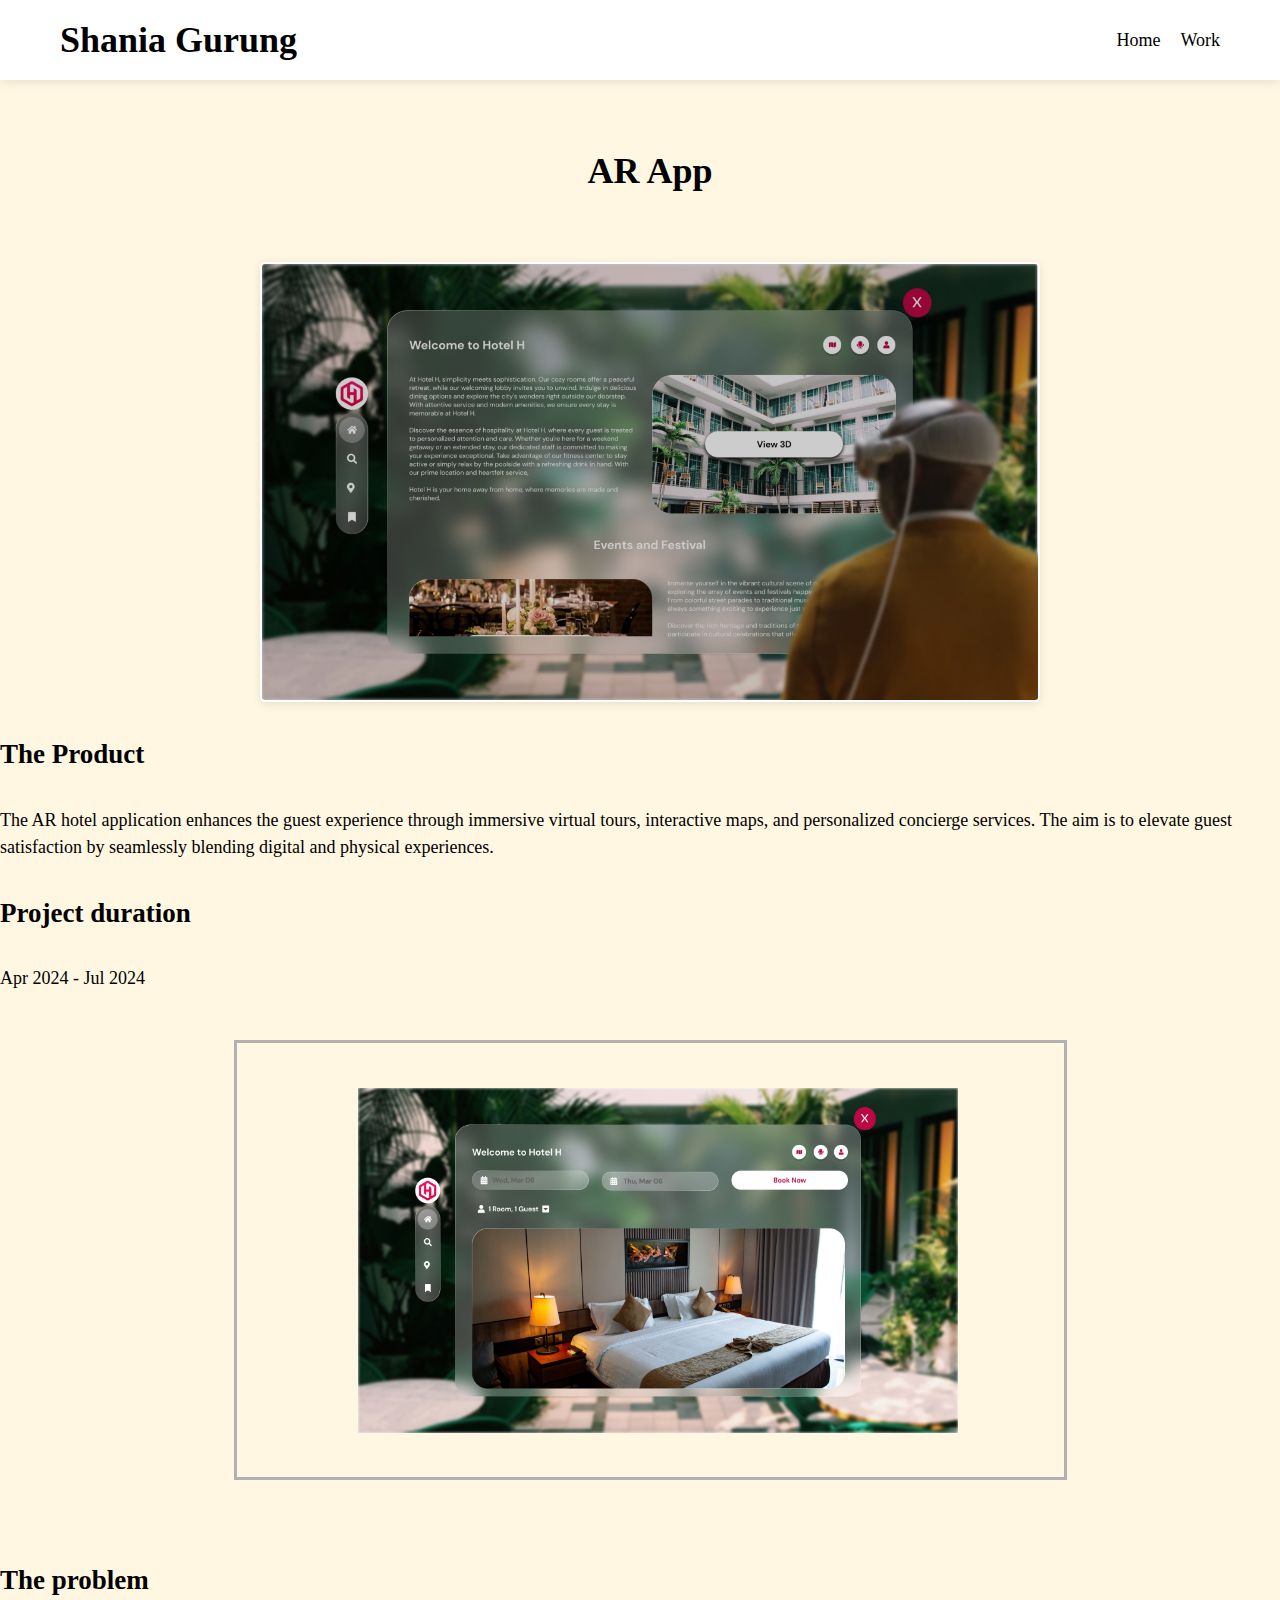
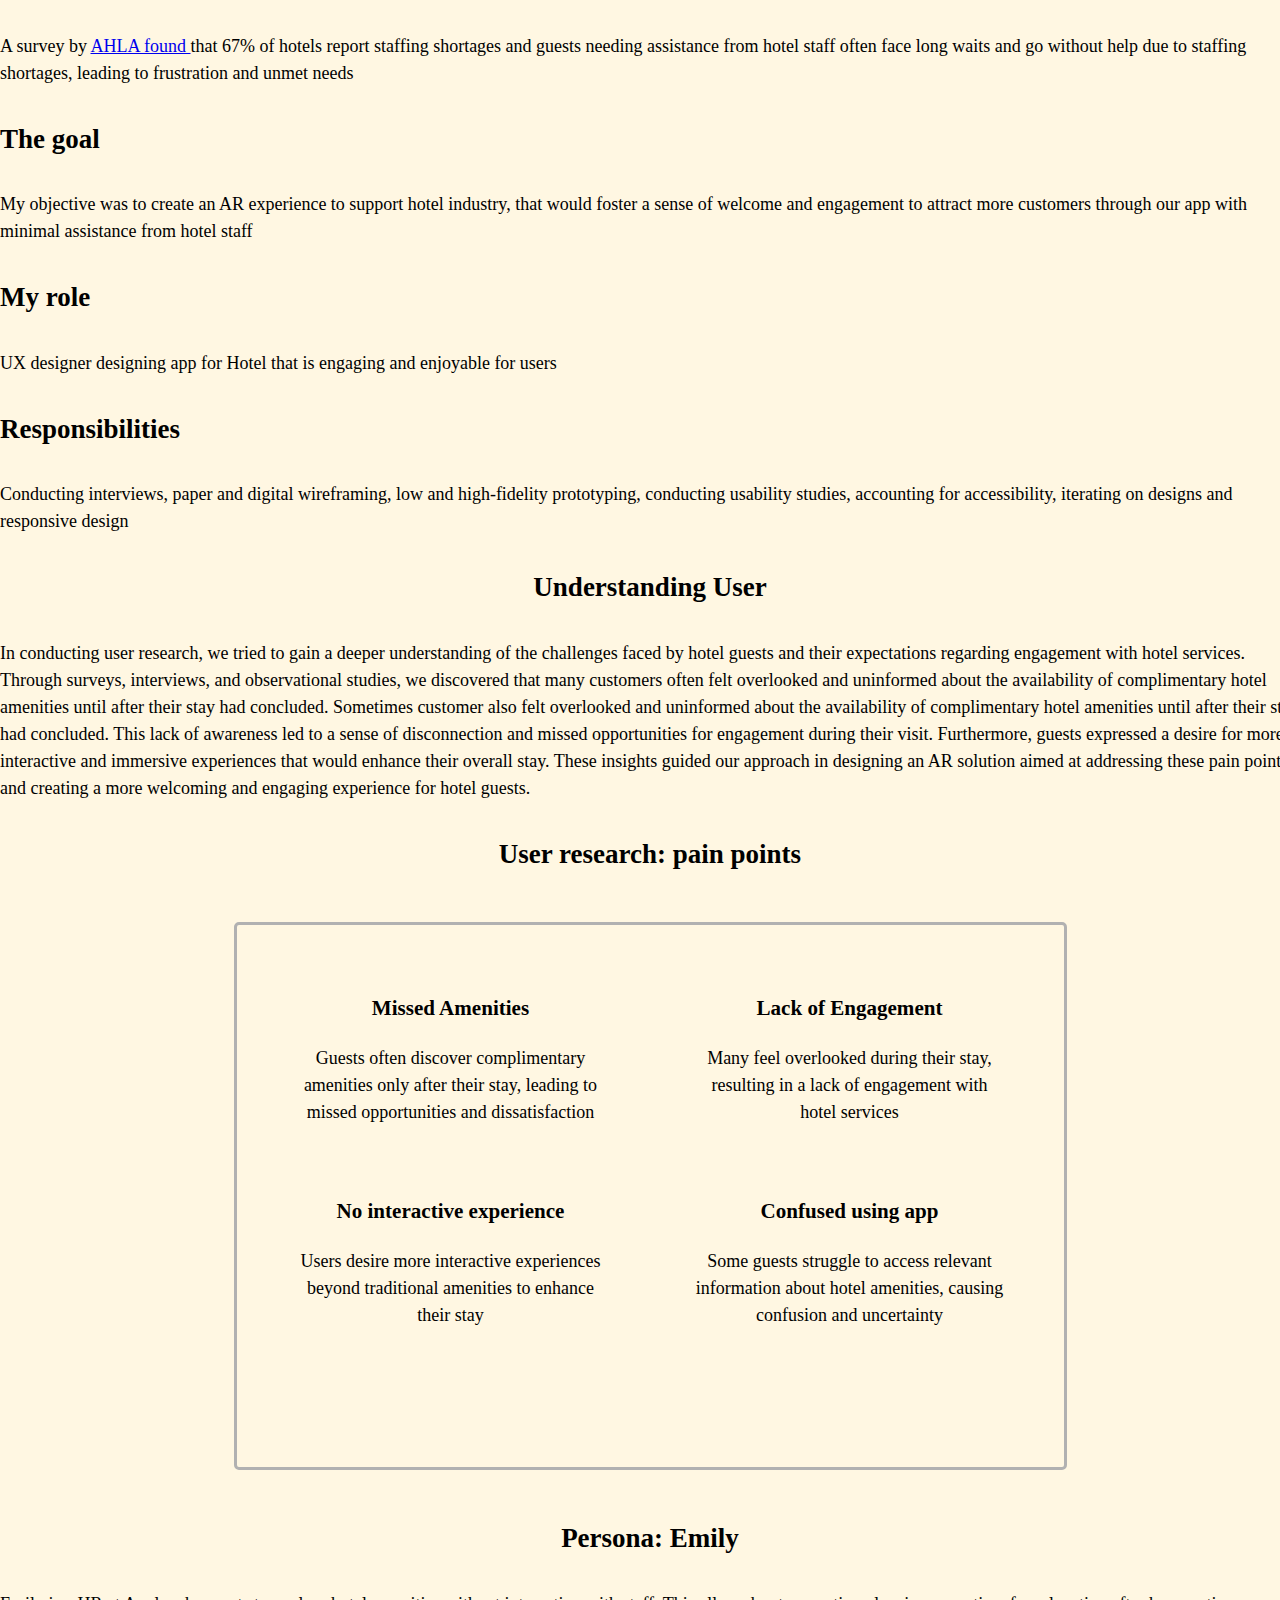
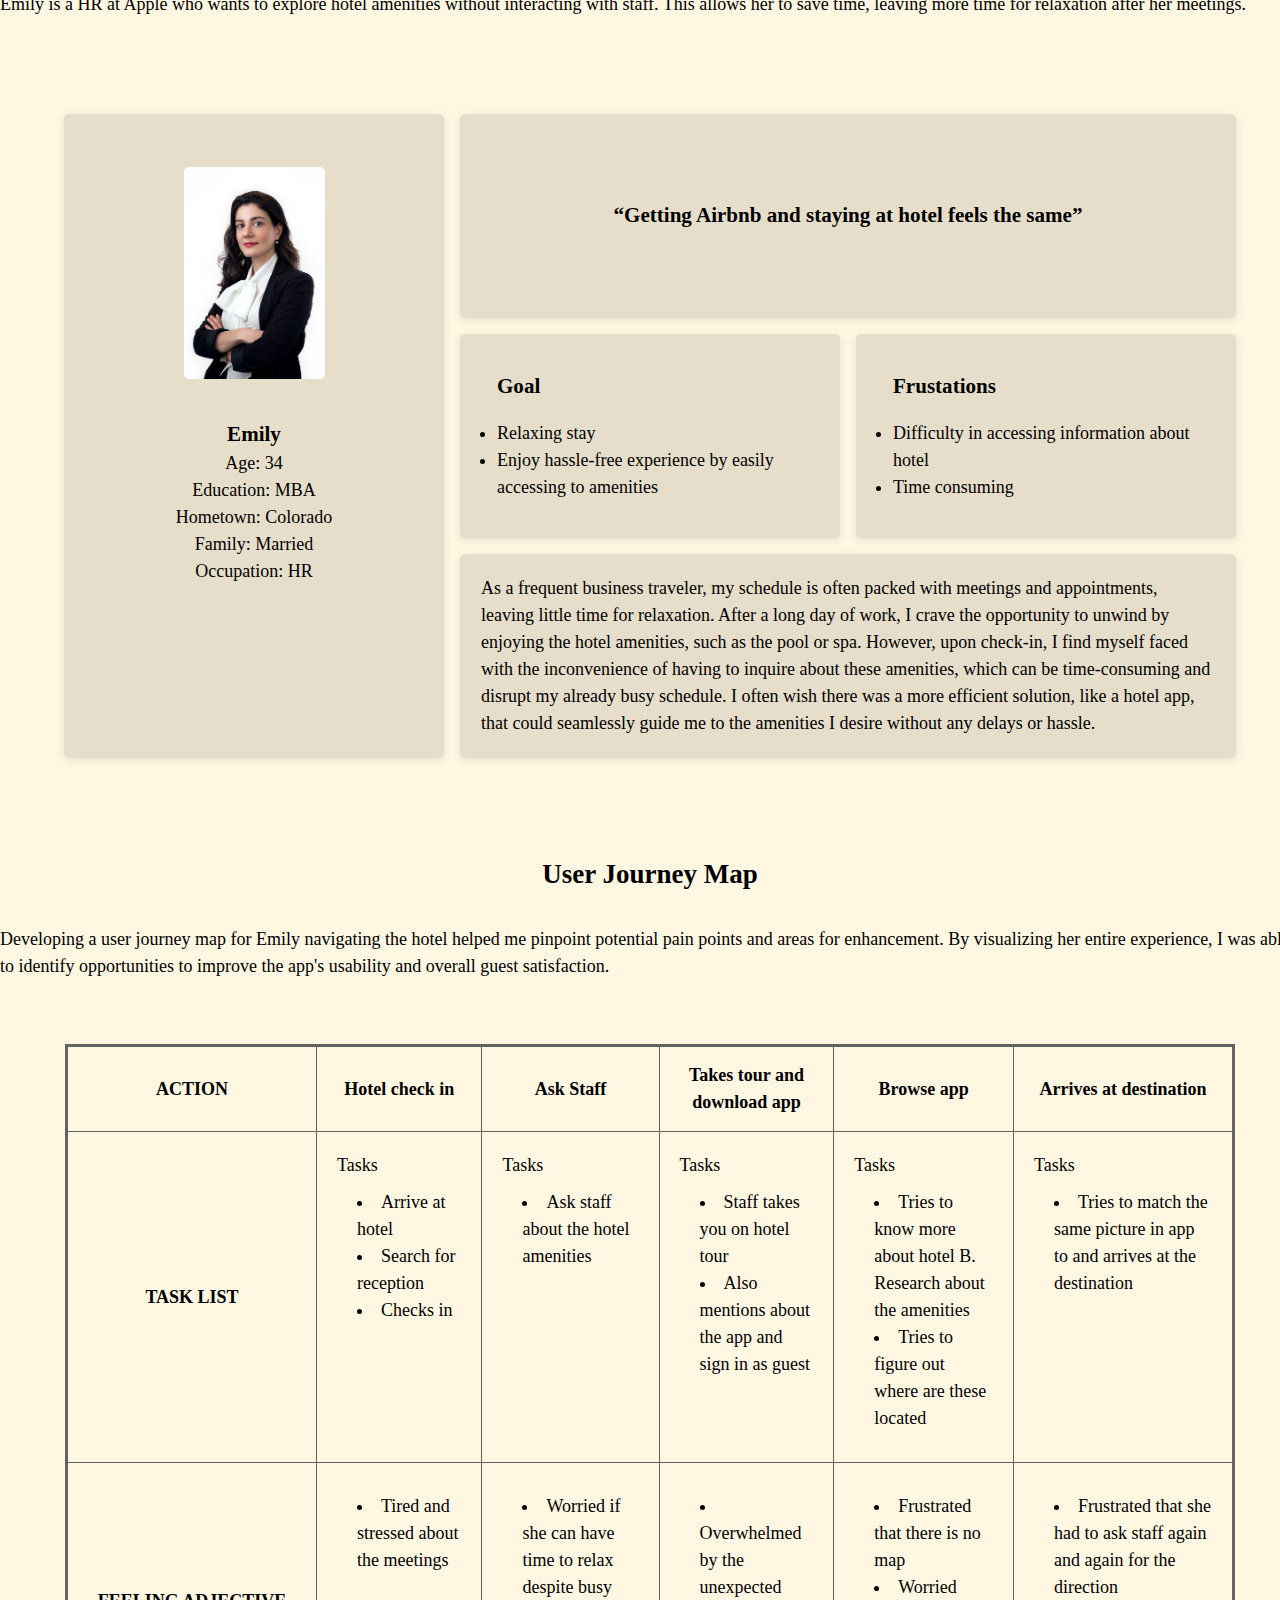
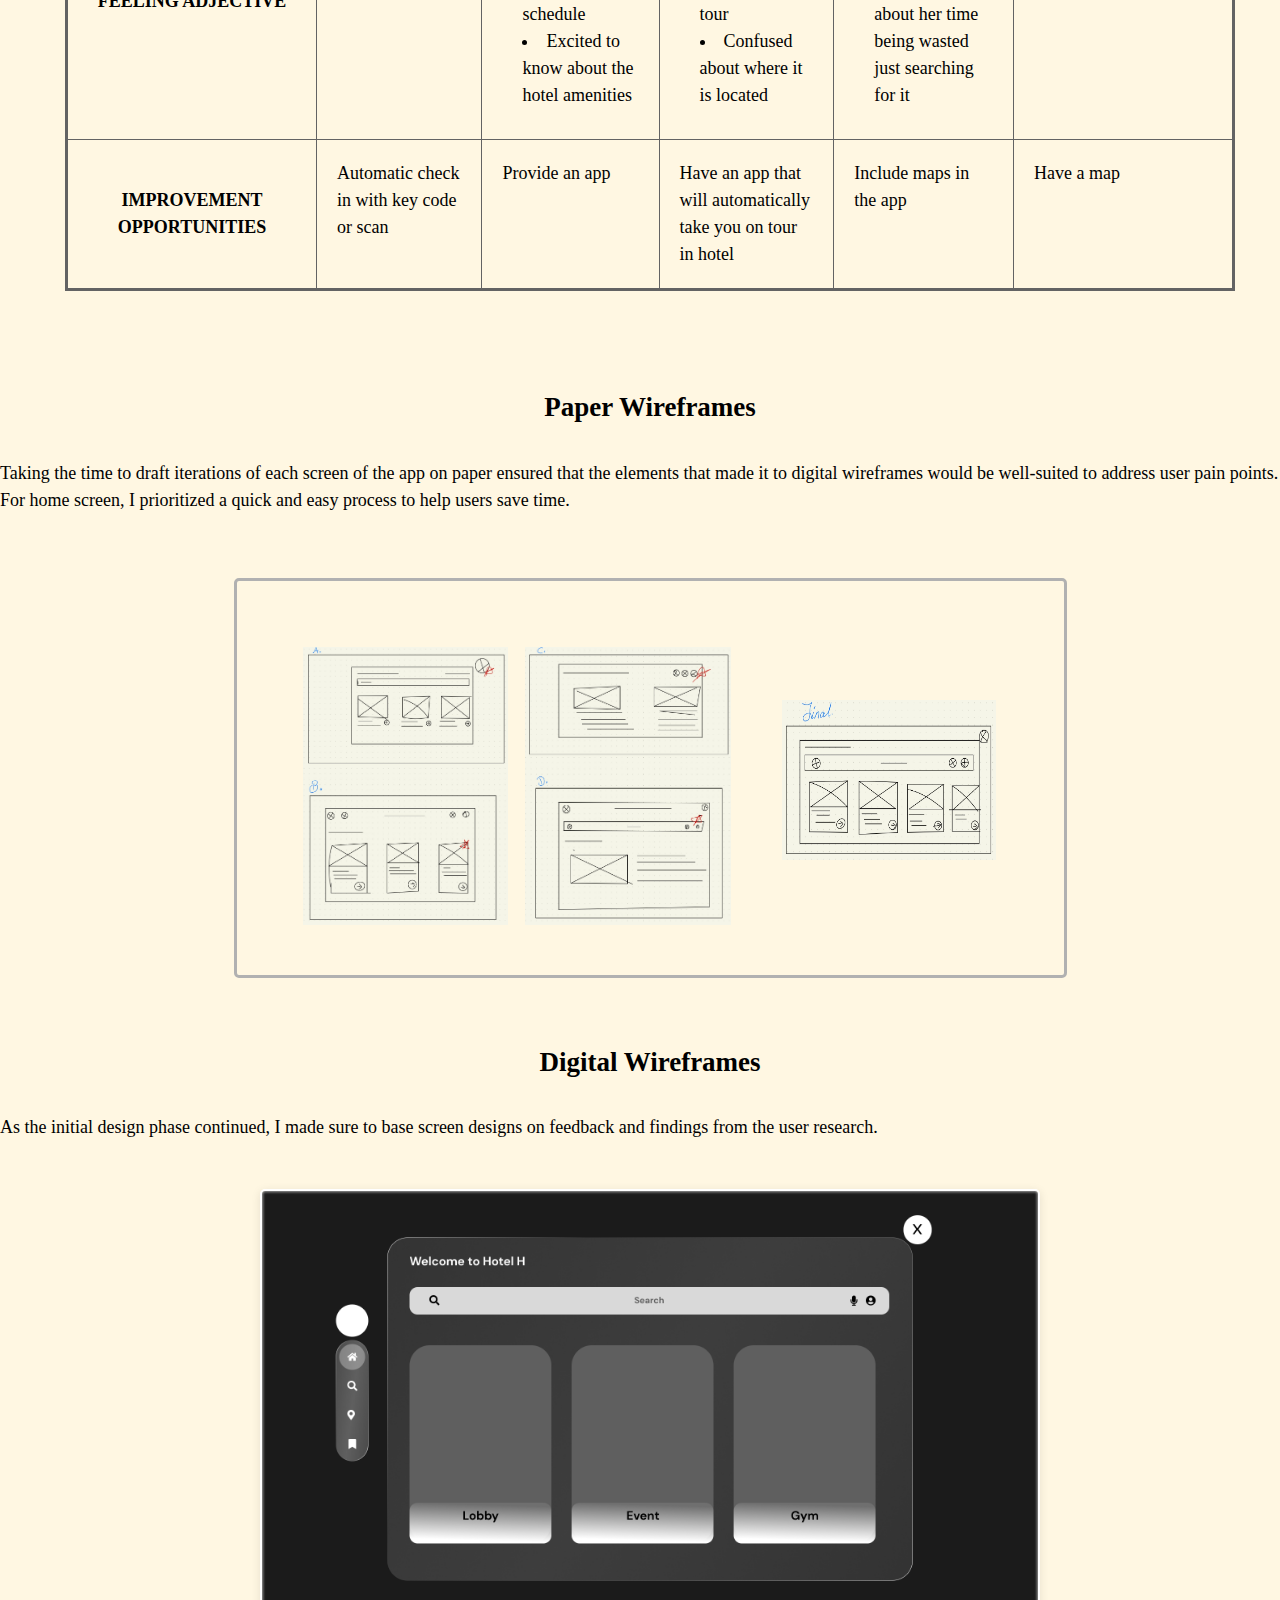
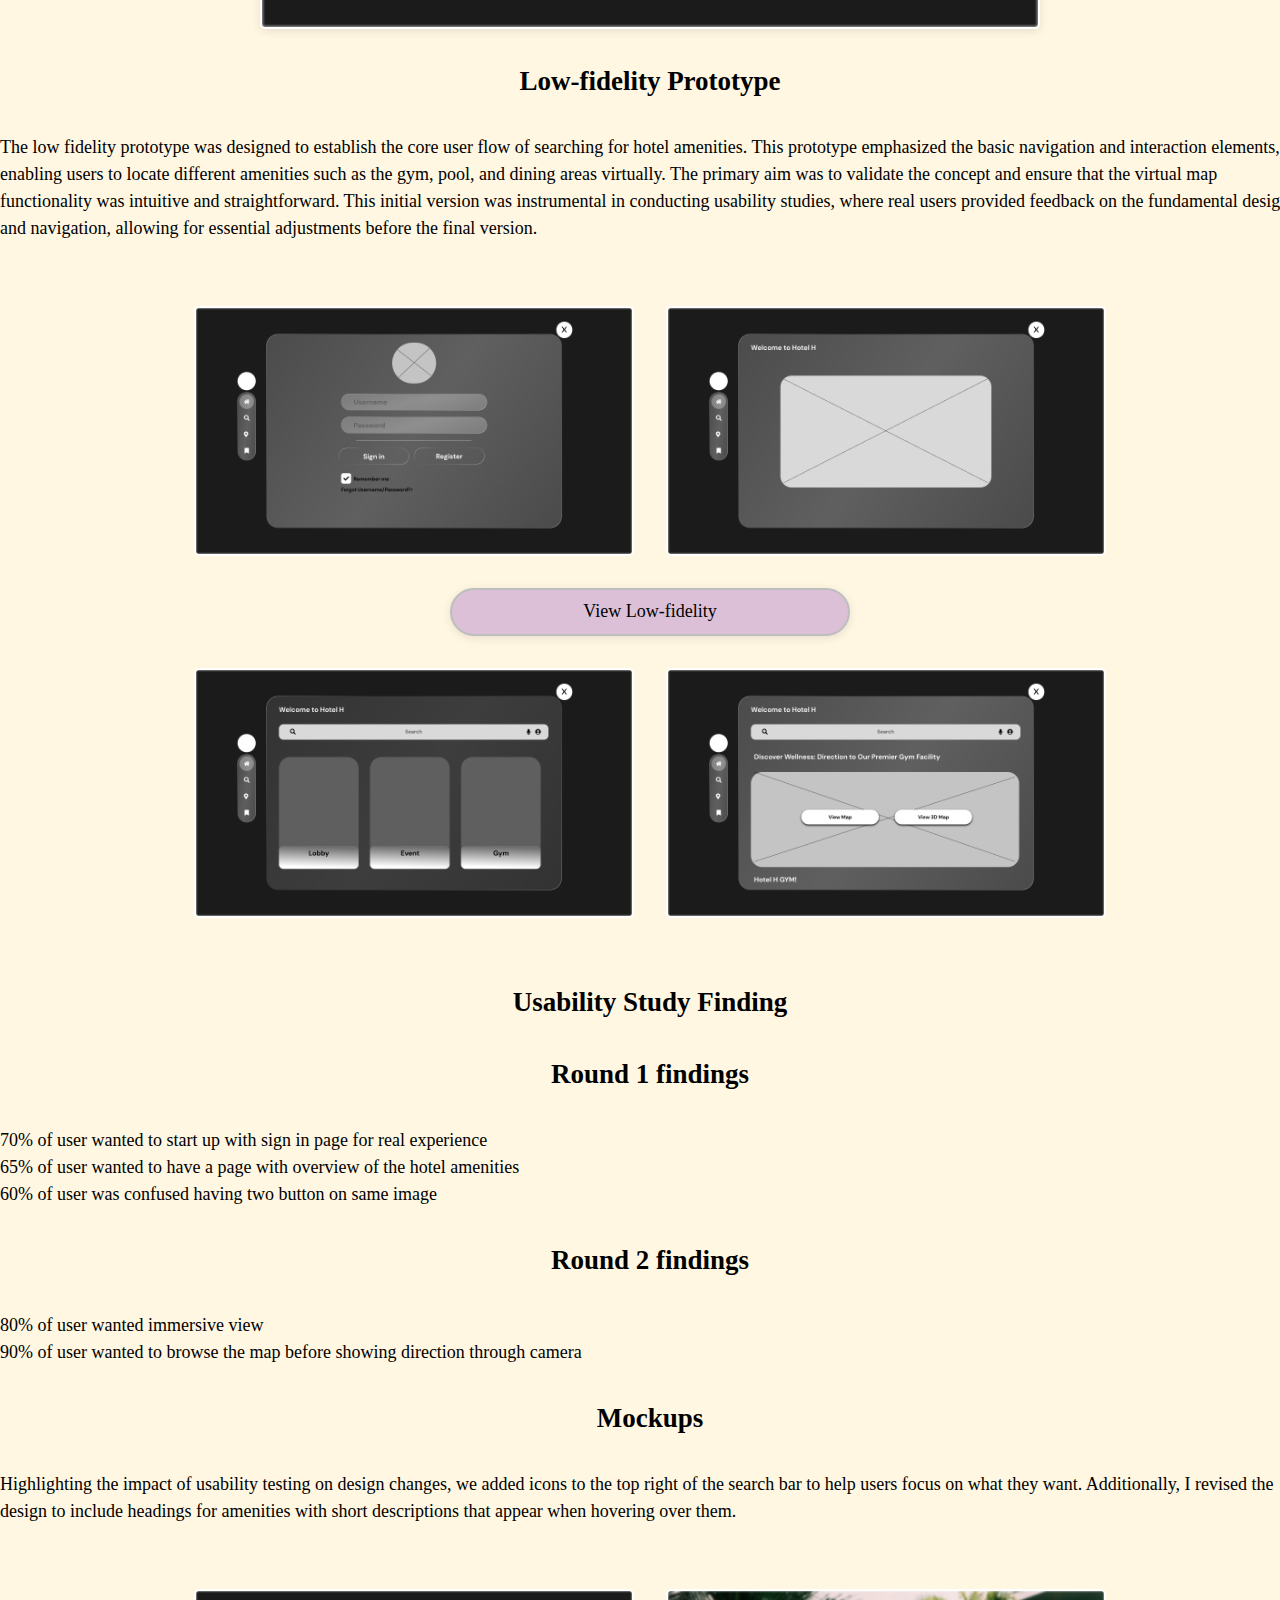
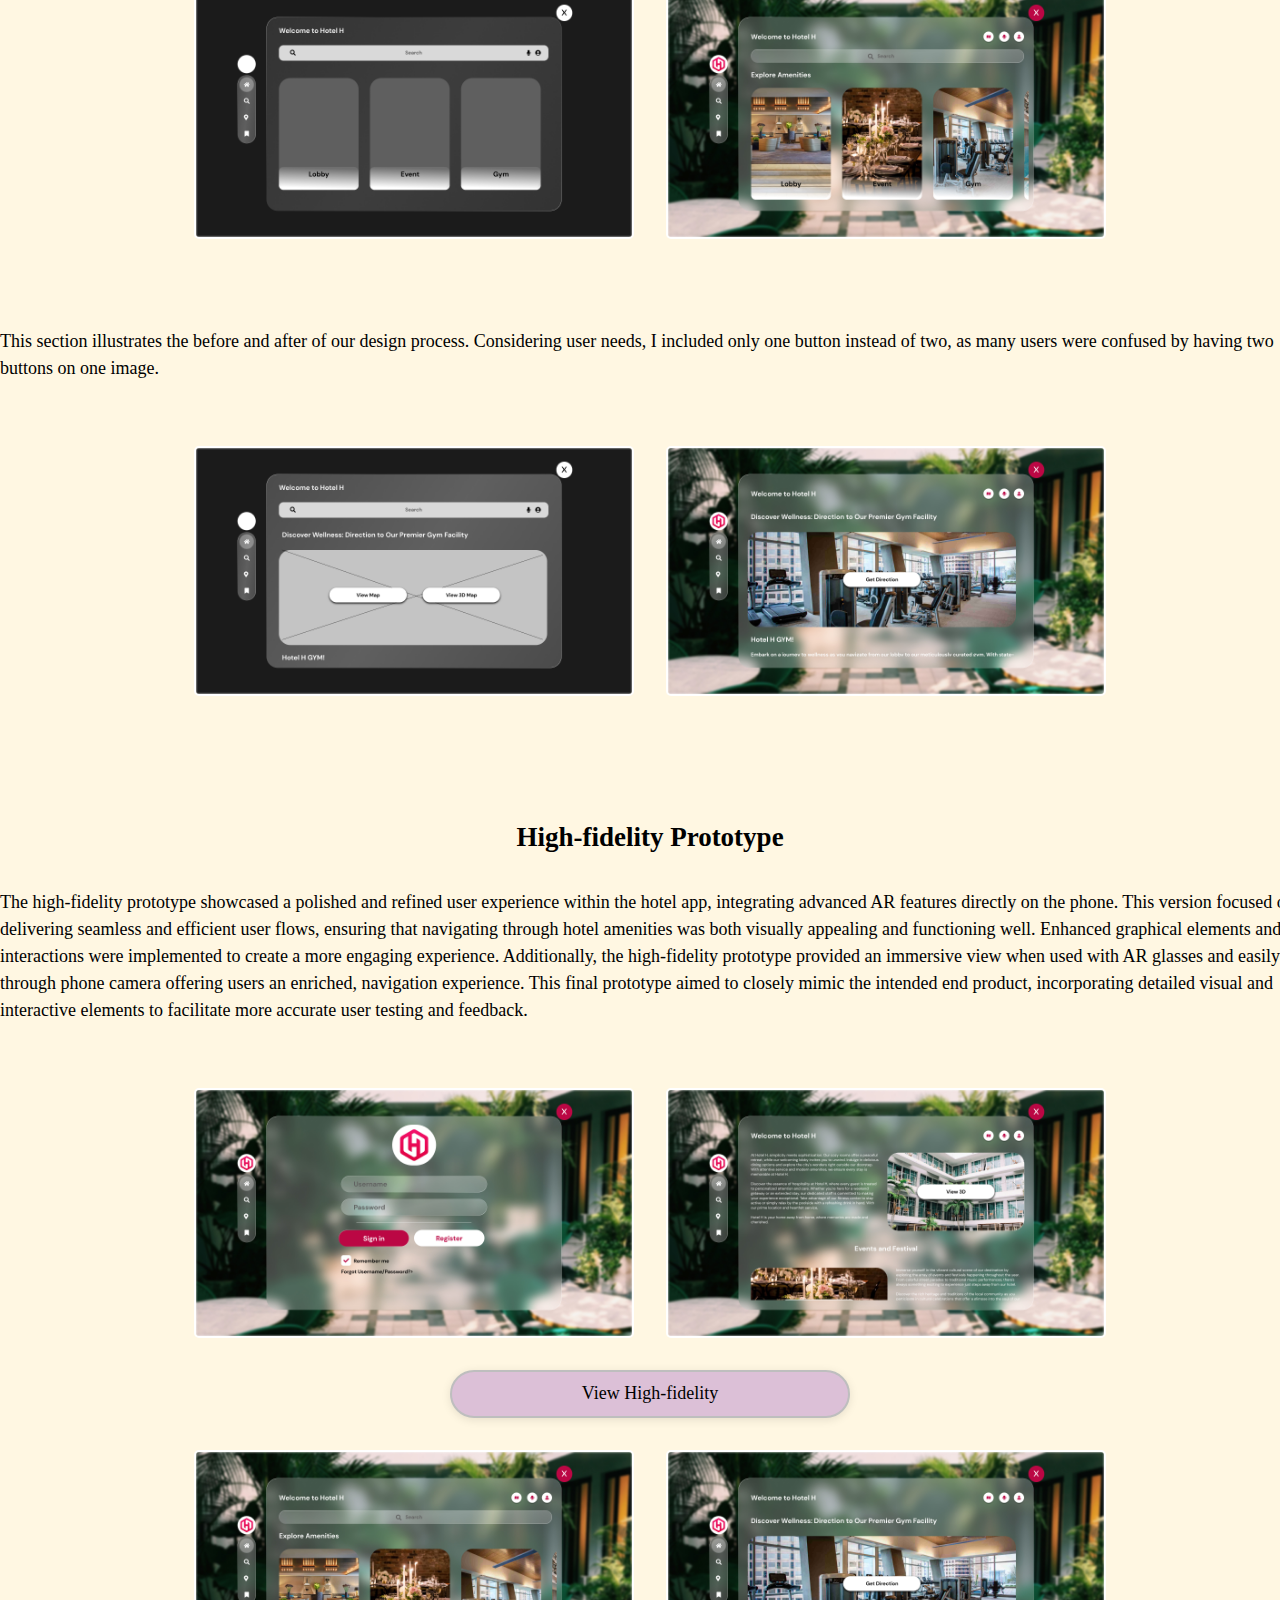
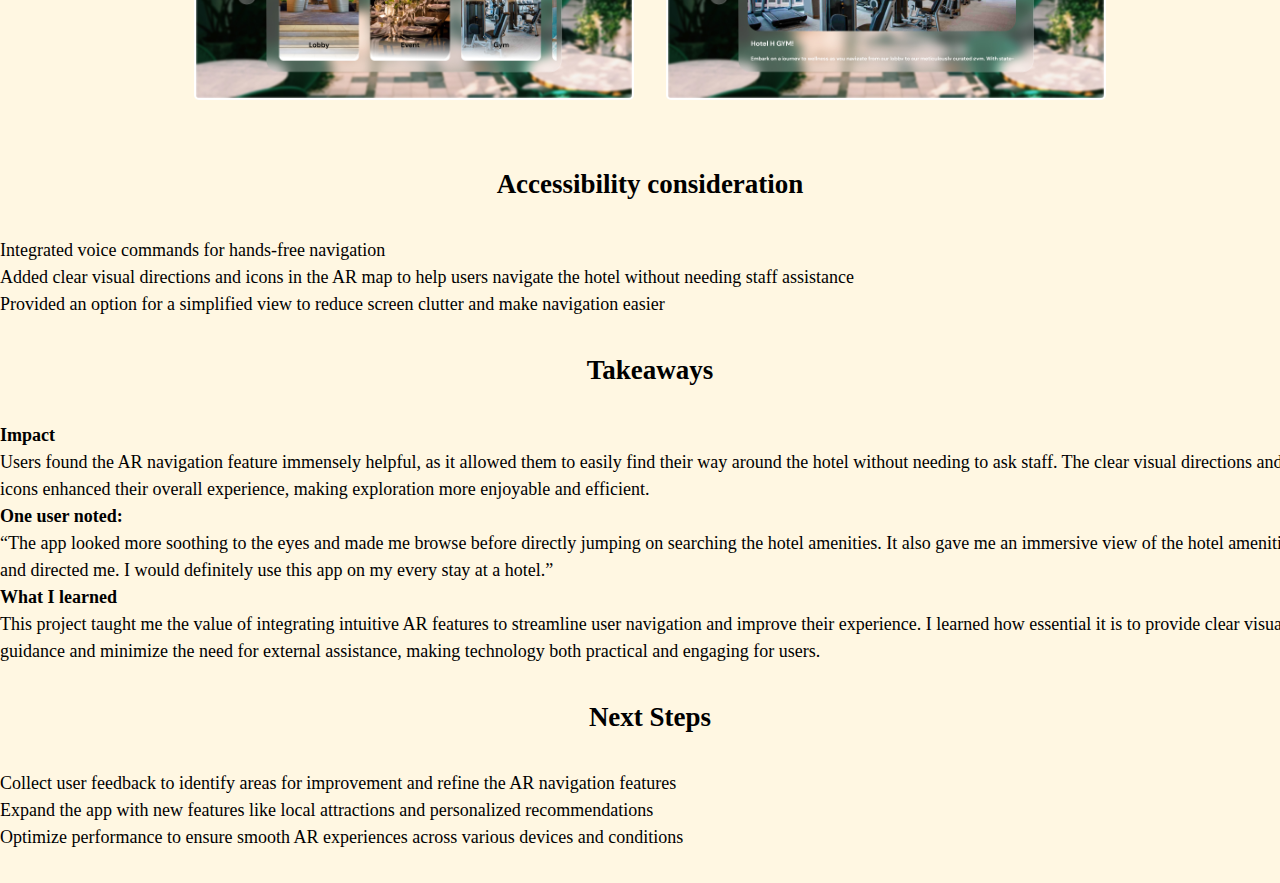
==== commit 5ed7101a: "Add animation to button" ====
--- a/projects/ar-vr/index.html
+++ b/projects/ar-vr/index.html
@@ -326,7 +326,7 @@
                 <div class="prototype-img--style">
                     <img src="../../assets/ar-vr/lf 1.png" alt=" low-fidelity prototype img" class="prototype-img">
                     <img src="../../assets/ar-vr/lf 2.jpg" alt="low-fidelity prototype img" class="prototype-img">
-                    <a href="" class="button">
+                    <a href="https://www.figma.com/proto/CttMP1Tn4oknypAD1ULpqu/AR%2FVR?node-id=125-1669&t=Za0Wgwv5QKRbK26R-1&scaling=scale-down&content-scaling=fixed&page-id=125%3A1618&starting-point-node-id=125%3A1669" class="button">
                         View Low-fidelity
                     </a>
                     <img src="../../assets/ar-vr/lf 3.jpg" alt="low-fidelity prototype img" class="prototype-img">
@@ -393,7 +393,7 @@
                 <div class="prototype-img--style">
                     <img src="../../assets/ar-vr/hf 1.jpg" alt="high-fidelity-img" class="prototype-img">
                     <img src="../../assets/ar-vr/hf 2.jpg" alt="high-fidelity-img" class="prototype-img">
-                    <a href="" class="button">
+                    <a href="https://www.figma.com/proto/CttMP1Tn4oknypAD1ULpqu/AR%2FVR?node-id=70-1329&t=gACW8inQHxLRU7YP-1&scaling=scale-down&content-scaling=fixed&page-id=0%3A1&starting-point-node-id=70%3A1329" class="button">
                         View High-fidelity
                     </a>
                     <img src="../../assets/ar-vr/mu 1.jpg" alt="high-fidelity-img" class="prototype-img">
--- a/projects/ar-vr/styles.css
+++ b/projects/ar-vr/styles.css
@@ -61,19 +61,20 @@
 
 #content {
     width: 1300px;
-    margin: 0 auto; 
+    margin: 2rem auto; 
     display: flex;
     flex-direction: column; 
     align-items: center; 
     justify-content: center; 
     min-height: 100vh;
+    line-height: 1.5;
 }
 
 .img-big{
     width: 780px;
     height: 440px;
     display: block;
-    margin: 4rem auto;
+    margin: 2rem auto;
     border: solid white 2px;
     border-radius: 5px;
     box-shadow: 0 2px 10px rgb(0, 0, 0, 0.1);
@@ -84,7 +85,7 @@
     height: 440px;
     padding: 45px;
     display: block;
-    margin: 0 auto;
+    margin: 3rem auto;
     border: solid rgb(177, 177, 177) 3px;
 }
 
@@ -97,8 +98,8 @@
 
 h1, h2{
     text-align: center;
-    margin-top: 15px;
-    margin-bottom: 15px;
+    margin-top: 2rem;
+    margin-bottom: 2rem;
 }
 
 #introduction h2, #project-overview h2{
@@ -110,7 +111,7 @@
     height: 548px;
     padding: 60px;
     display: block;
-    margin: 0 auto;
+    margin: 3rem auto;
     border: solid rgb(177, 177, 177) 3px;
     border-radius: 5px;
     display: flex;
@@ -154,7 +155,7 @@
     border: solid rgb(99, 99, 99) 3px;
     border-collapse: collapse;
     width: 90%;
-    margin: 20px auto;
+    margin: 4rem auto;
 }
 
 th, td {
@@ -208,6 +209,7 @@
     grid-template-rows: repeat(3,1fr);
     /* grid-template-rows: auto 4rem auto; */
     grid-template-columns: repeat(3,1fr);
+    margin: 2rem auto;
 }
 
 .emily {
@@ -271,6 +273,9 @@
     height: 10rem;
     margin-bottom: 4.5rem;
     margin-left: 2.5rem;
+}
+#digital-wireframe{
+    margin-top: 3rem;
 }
 
 .prototype-img--style{
@@ -280,7 +285,8 @@
     align-items: center;
     grid-template-rows: repeat(2, 0.1fr);
     grid-template-columns: repeat(2, 0.1fr);
-    gap: 1rem;
+    gap: 2rem;
+    margin-top: 2rem;
 }
 
 #prototype-img img{
@@ -293,5 +299,63 @@
     grid-column-end: 3;
     text-align: center;
     margin: 1.6rem;
-}
-
+    border: 2px solid #bebebe;
+    border-radius: 10rem;
+    width: 25rem;
+    height: 3rem;
+    padding: 0.5rem;
+    margin: 0 auto;
+    background-color: #bebebe;
+    box-shadow: 0 2px 10px rgba(0, 0, 0, 0.1);
+    text-decoration: none;
+    color: var(--text-color);
+
+    cursor: pointer;
+    position: relative;
+    z-index: 0;
+}
+
+.button::after{
+    content: "";
+    z-index: -1;
+    position: absolute;
+    width: 100%;
+    height: 100%;
+    background-color: #dcc0d7;
+    left: 0;
+    top: 0;
+    border-radius: 10rem;
+}
+
+.button::before{
+    content: "";
+    background: linear-gradient(
+        45deg,
+        #cddafd, #fad2e1, #dfe7fd, #bee1e6,  #b6ad90,
+        #1b2cc1, #ffe6a7, #ffd60a
+    );
+    position: absolute;
+    top: -2px;
+    left: -2px;
+    background-size: 800%;
+    z-index: -1;
+    width: calc(100% + 4px);
+    height: calc(100% + 4px);
+    filter: blur(8px);
+    animation: glowing 20s linear infinite;
+    transition: opacity .3s ease-in-out;
+    border-radius: 5rem;
+    opacity: 0;
+}
+
+@keyframes glowing {
+    0%{background-position: 0 0;}
+    50%{background-position: 400% 0;}
+    100%{background-position: 0 0;}
+}
+
+/*hover*/
+.button:hover::before{
+    opacity: 1;
+}
+
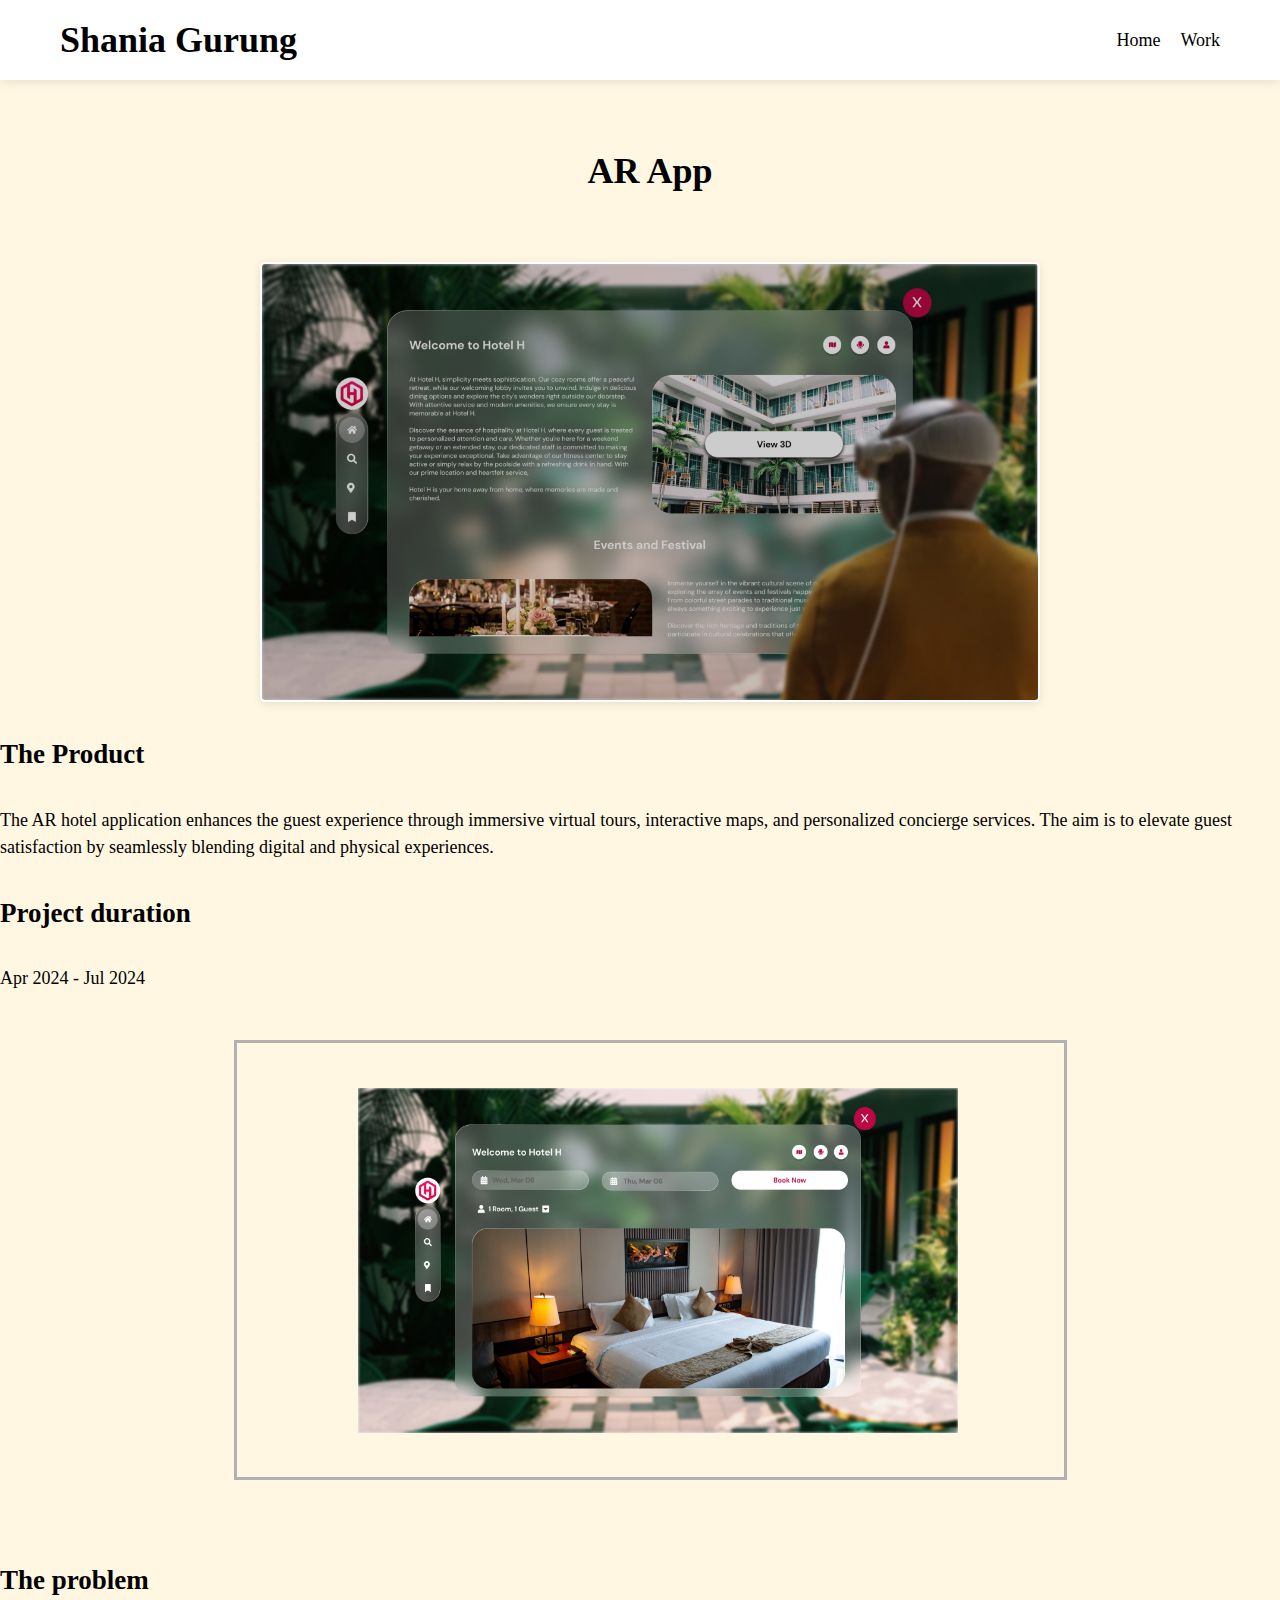
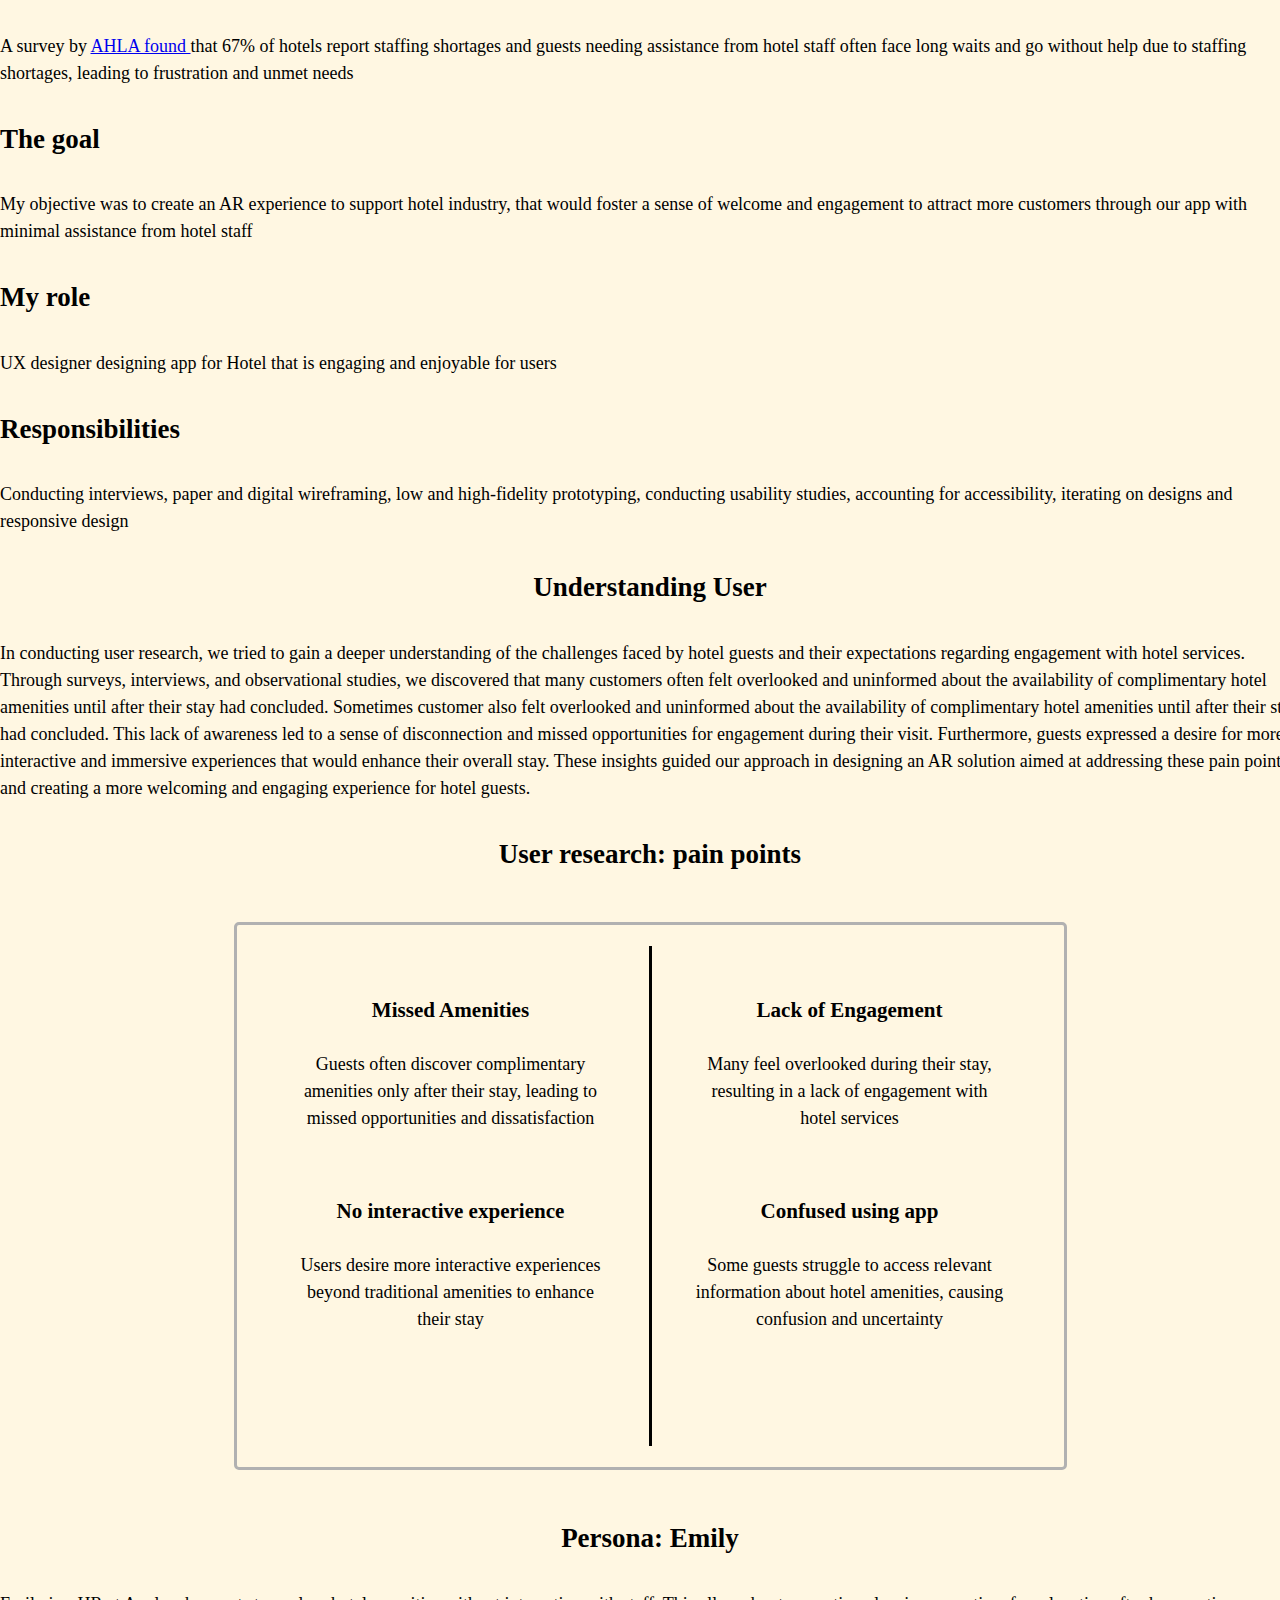
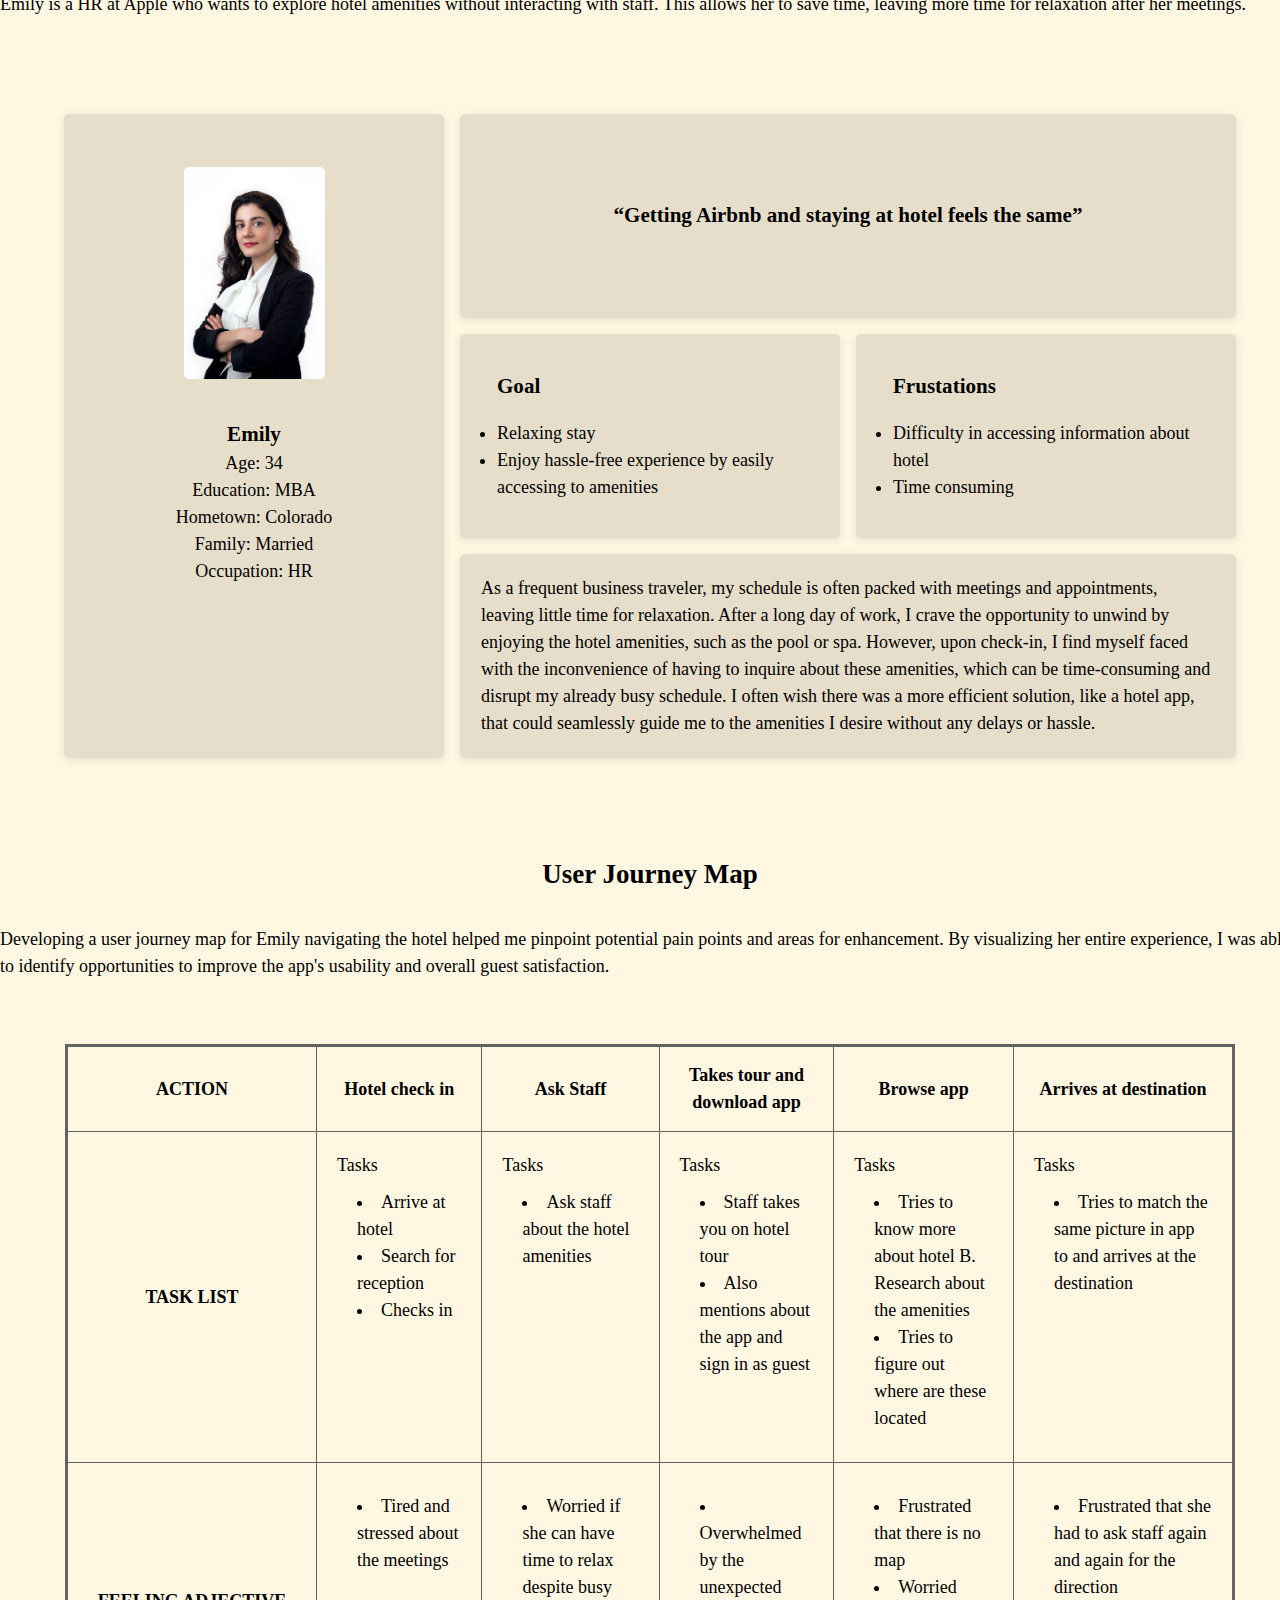
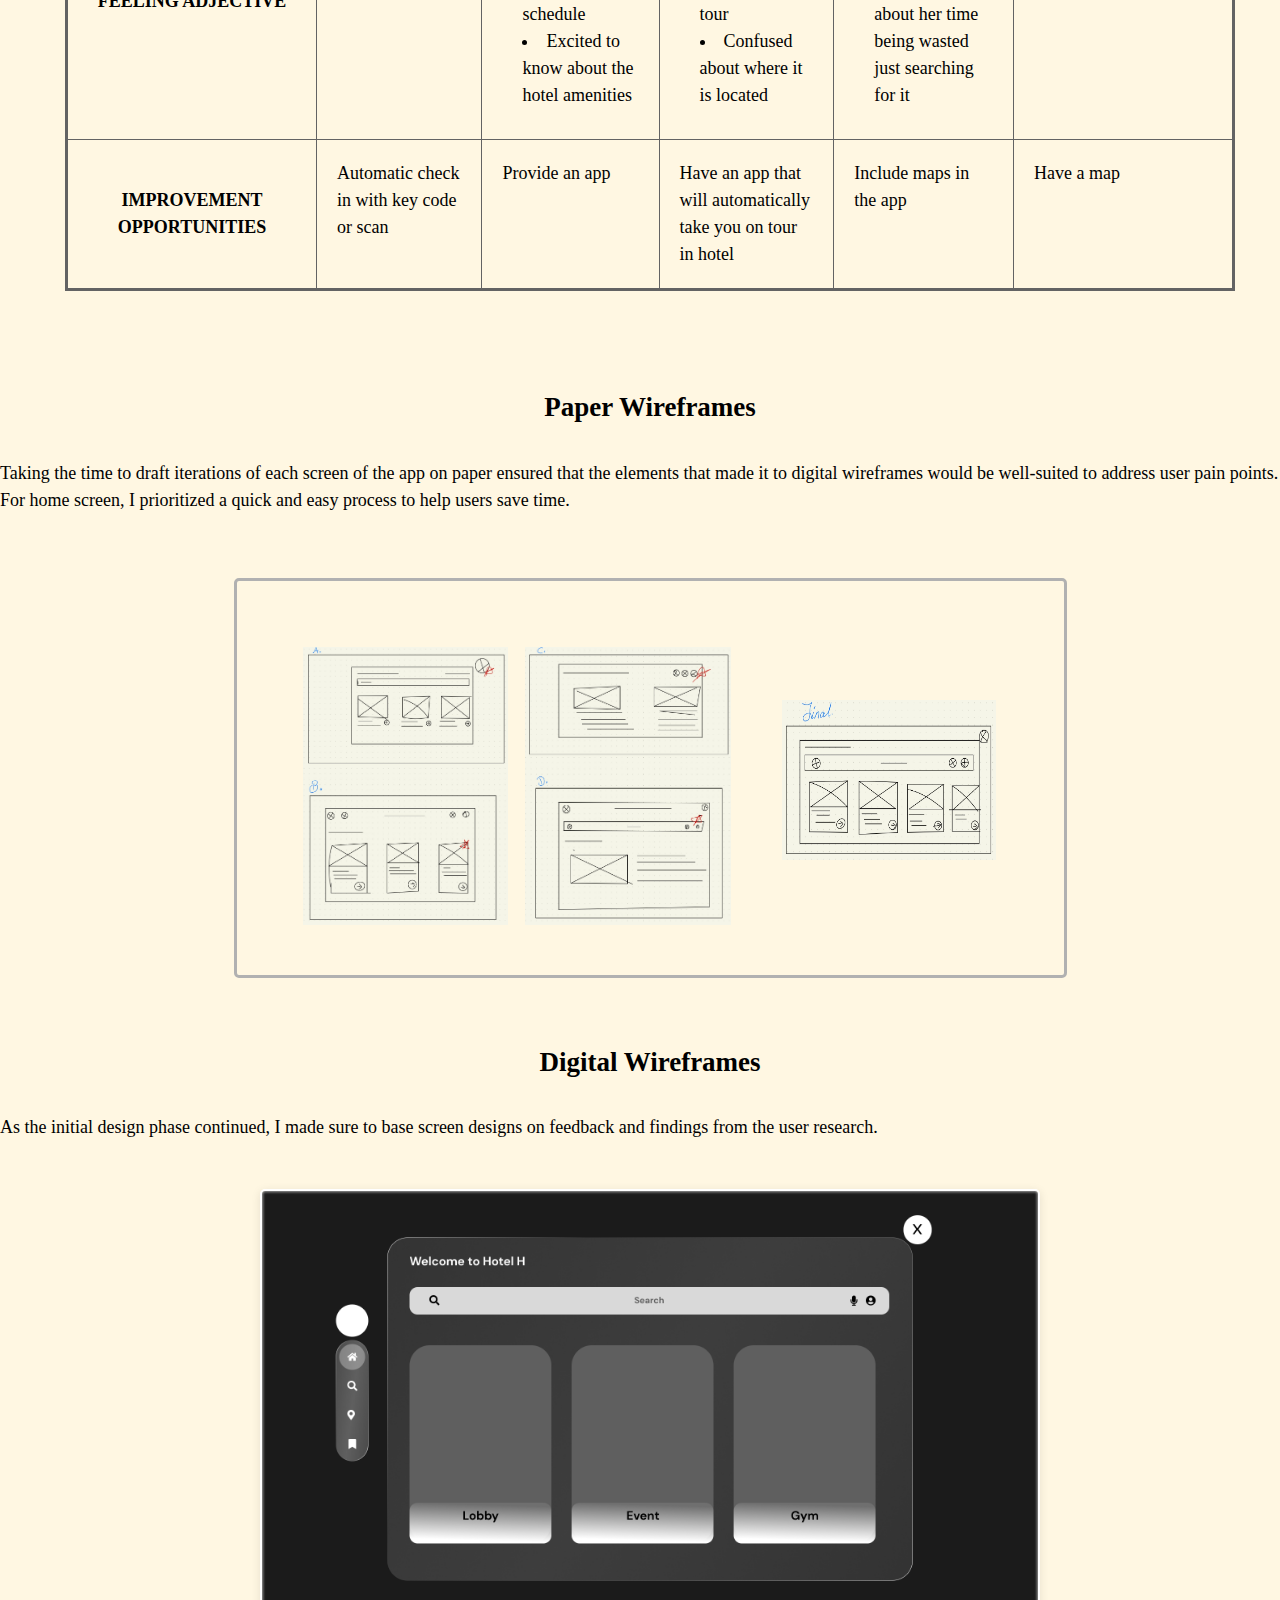
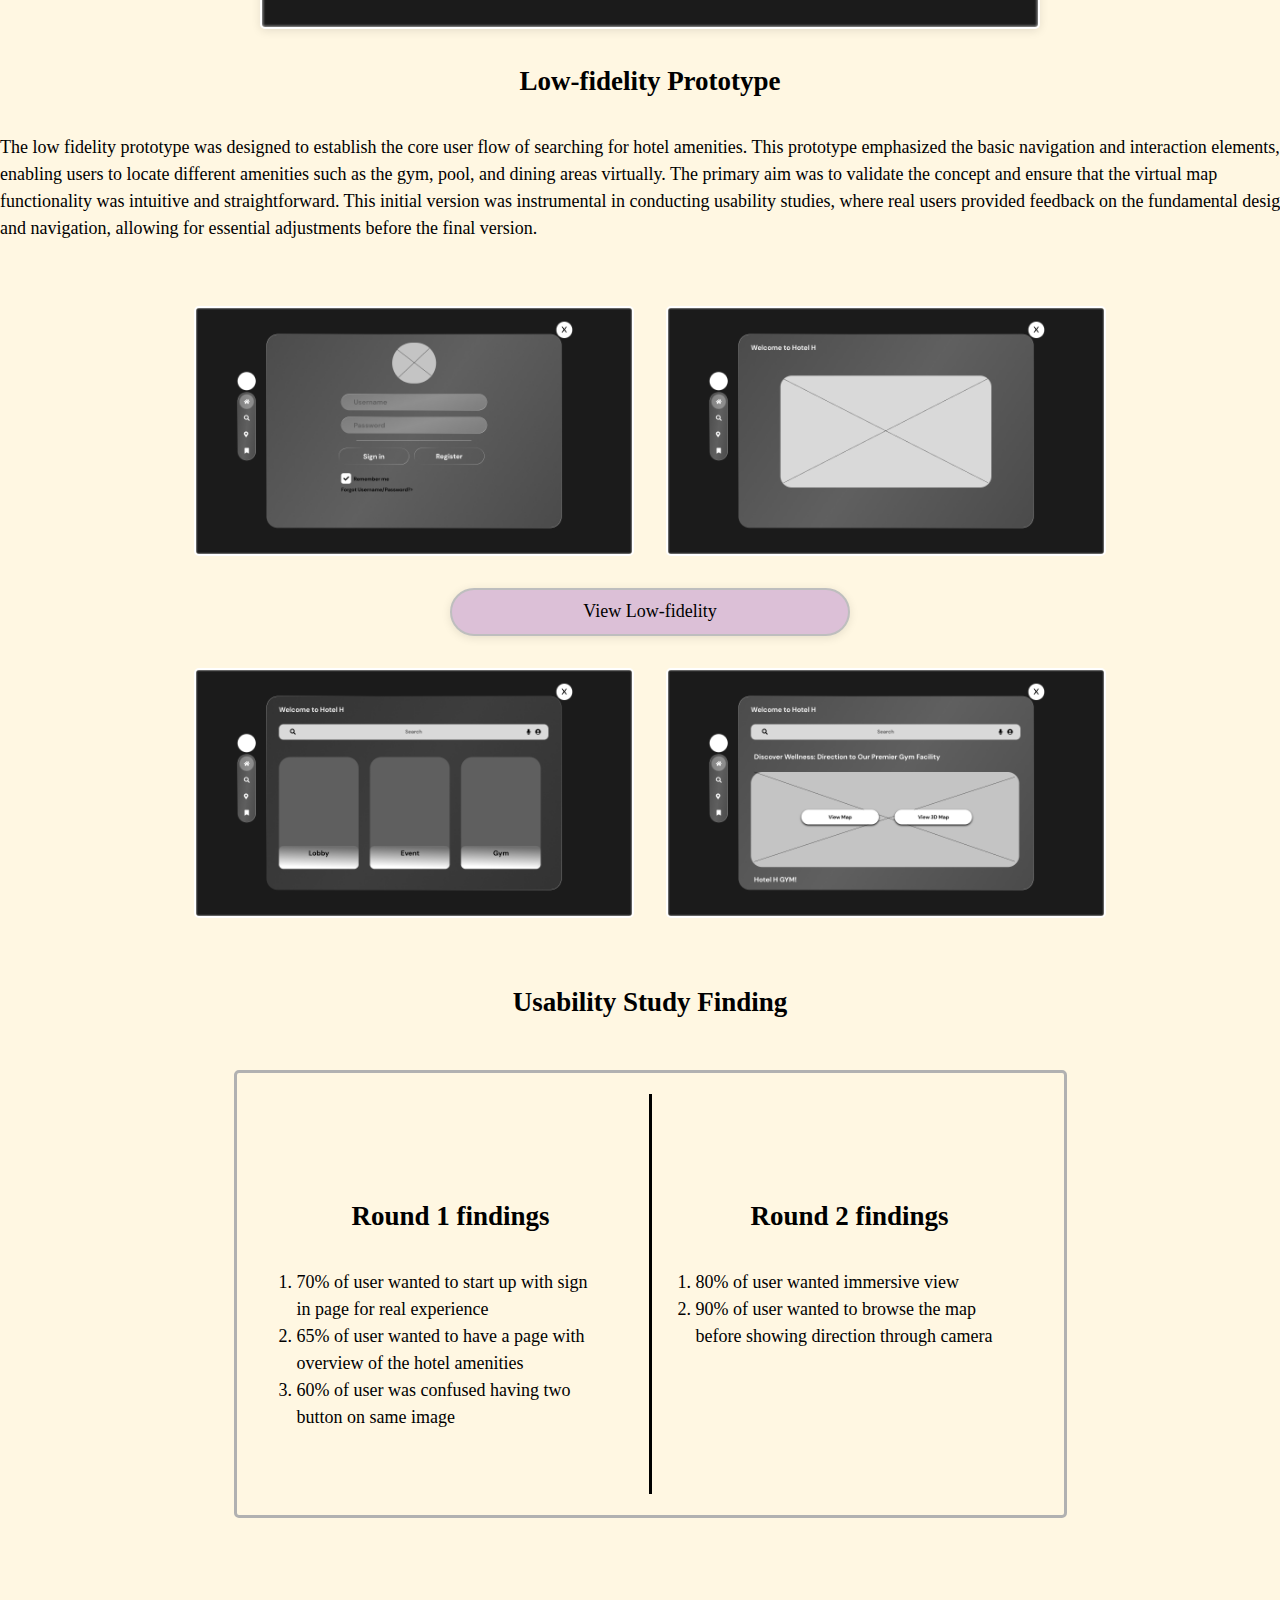
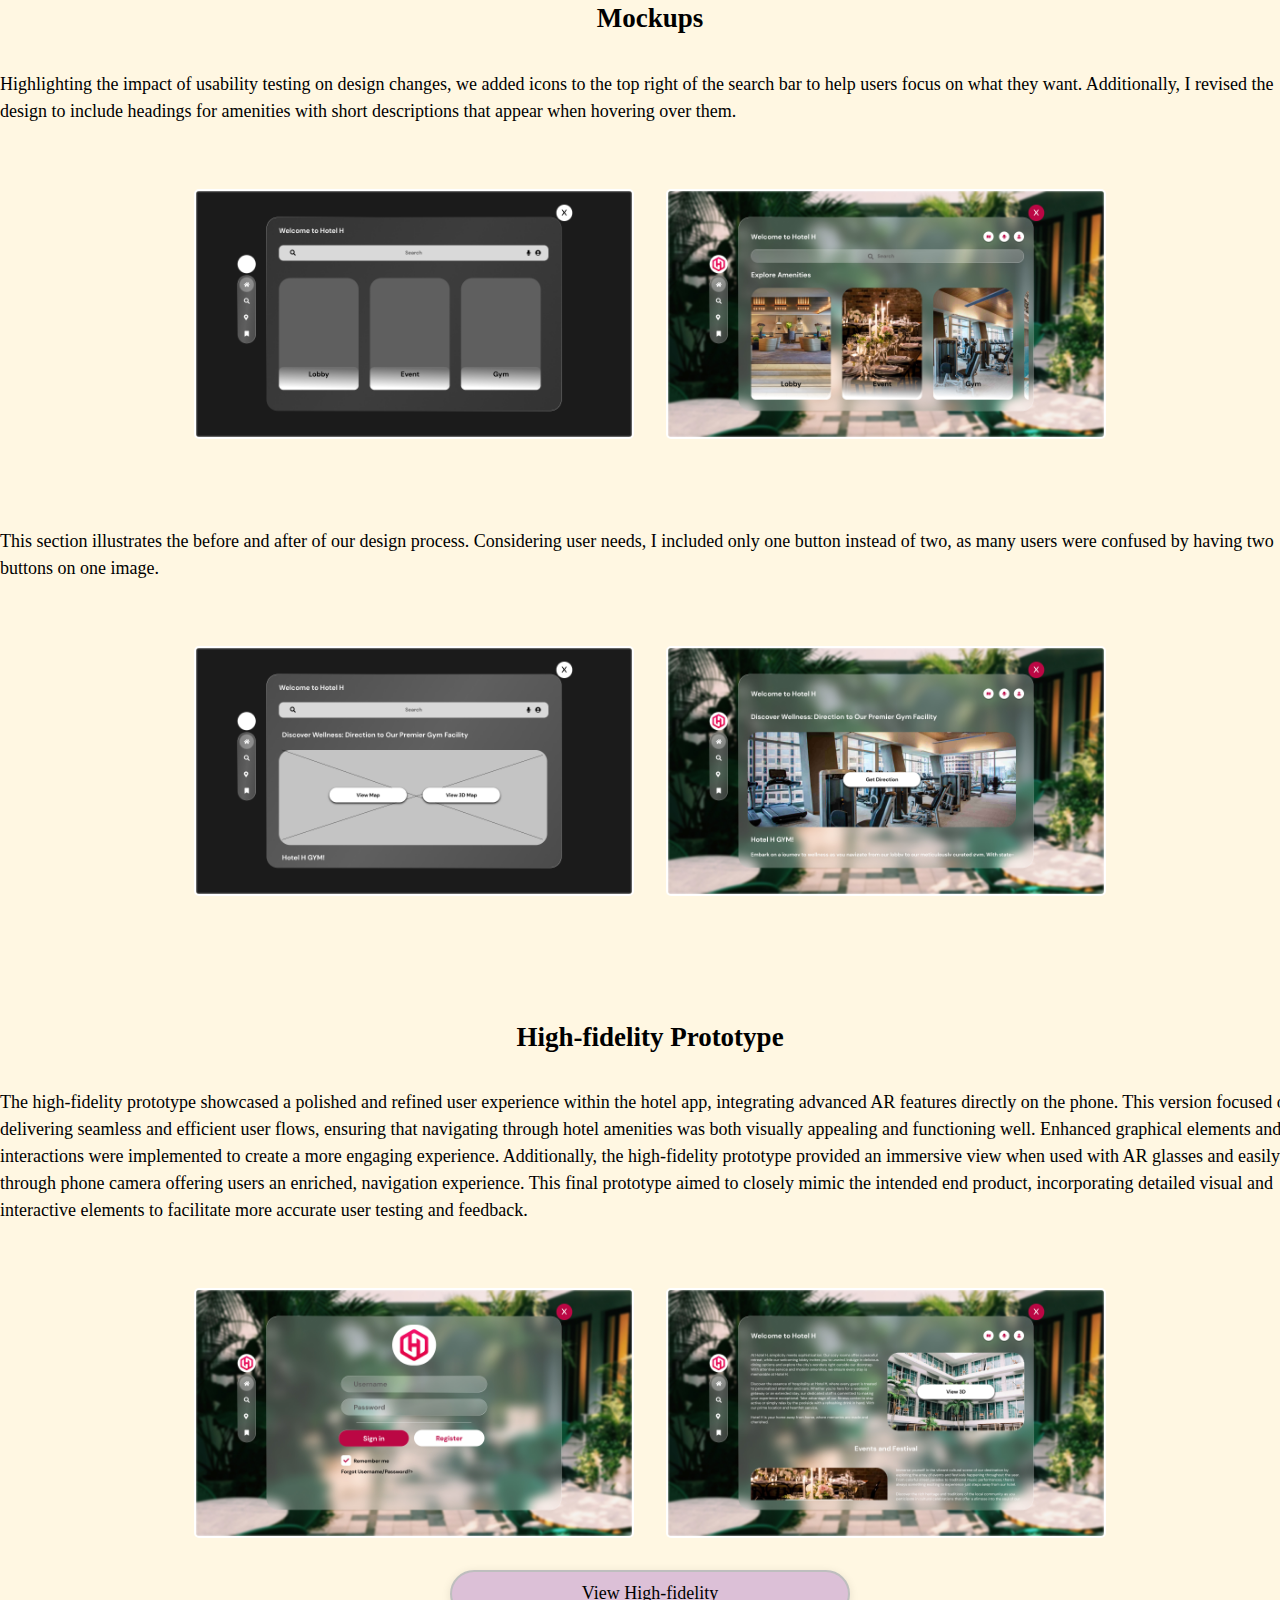
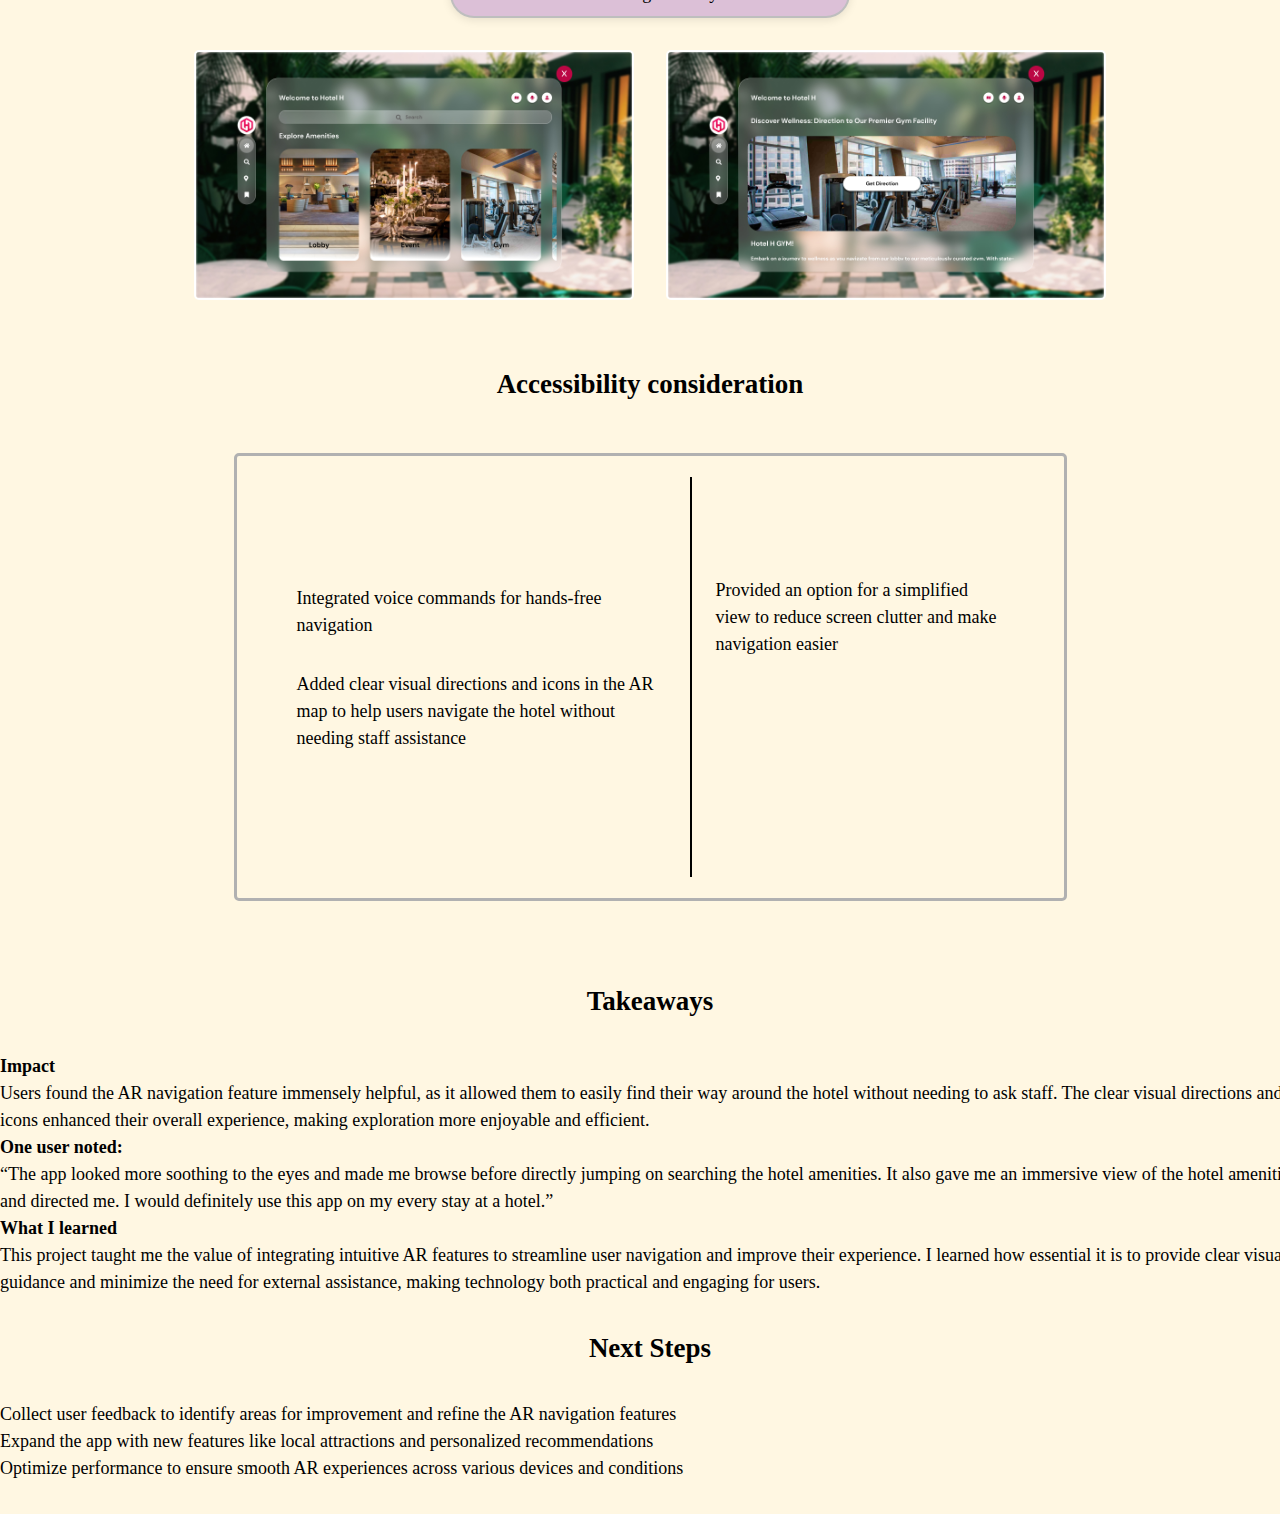
==== commit 7dde86c5: "Creating a box and divider" ====
--- a/projects/ar-vr/index.html
+++ b/projects/ar-vr/index.html
@@ -46,7 +46,7 @@
                 </h2>
                 <p>
                     A survey by 
-                    <a href="https://hospitalitytech.com/overall-customer-satisfaction-hotels-falls-39-last-year">
+                    <a href="https://hospitalitytech.com/overall-customer-satisfaction-hotels-falls-39-last-year" target="_blank">
                         AHLA found
                     </a> 
                     that 67% of hotels report staffing shortages and  guests needing assistance from hotel staff often face long waits and go without help due to staffing shortages, leading to frustration and unmet needs
@@ -96,6 +96,10 @@
                         <p>
                             Users desire more interactive experiences beyond traditional amenities to enhance their stay
                         </p>
+                    </div>
+
+                    <div id="verticle-line">
+
                     </div>
                     
                     <div class="pp">
@@ -326,7 +330,7 @@
                 <div class="prototype-img--style">
                     <img src="../../assets/ar-vr/lf 1.png" alt=" low-fidelity prototype img" class="prototype-img">
                     <img src="../../assets/ar-vr/lf 2.jpg" alt="low-fidelity prototype img" class="prototype-img">
-                    <a href="https://www.figma.com/proto/CttMP1Tn4oknypAD1ULpqu/AR%2FVR?node-id=125-1669&t=Za0Wgwv5QKRbK26R-1&scaling=scale-down&content-scaling=fixed&page-id=125%3A1618&starting-point-node-id=125%3A1669" class="button">
+                    <a href="https://www.figma.com/proto/CttMP1Tn4oknypAD1ULpqu/AR%2FVR?node-id=125-1669&t=Za0Wgwv5QKRbK26R-1&scaling=scale-down&content-scaling=fixed&page-id=125%3A1618&starting-point-node-id=125%3A1669" class="button" target="_blank">
                         View Low-fidelity
                     </a>
                     <img src="../../assets/ar-vr/lf 3.jpg" alt="low-fidelity prototype img" class="prototype-img">
@@ -336,33 +340,38 @@
                 <h2>
                     Usability Study Finding
                 </h2>
-                <div>
-                    <h2>
-                        Round 1 findings
-                    </h2>
-                    <ul>
-                        <li>
-                            70% of user wanted to start up with sign in page for real experience
-                        </li>
-                        <li>
-                            65% of user wanted to have a page with overview of the hotel amenities 
-                        </li>
-                        <li>
-                            60% of user was confused having two button on same image
-                        </li>
-                    </ul>
-
-                    <h2>
-                        Round 2 findings
-                    </h2>
-                    <ul>
-                        <li>
-                            80% of user wanted immersive view
-                        </li>
-                        <li>
-                            90% of user wanted to browse the map before showing direction through camera
-                        </li>
-                    </ul>
+                <div id="usability-study">
+                    <div class="round">
+                        <h2>
+                            Round 1 findings
+                        </h2>
+                        <ol>
+                            <li>
+                                70% of user wanted to start up with sign in page for real experience
+                            </li>
+                            <li>
+                                65% of user wanted to have a page with overview of the hotel amenities 
+                            </li>
+                            <li>
+                                60% of user was confused having two button on same image
+                            </li>
+                        </ol>
+                    </div >
+                    <div id="verticle-line1"></div>
+                    <div class="round">
+                        <h2>
+                            Round 2 findings
+                        </h2>
+                        <ol>
+                            <li>
+                                80% of user wanted immersive view
+                            </li>
+                            <li>
+                                90% of user wanted to browse the map before showing direction through camera
+                            </li>
+                        </ol>
+                    </div>
+                    
                 </div>
             </div>
 
@@ -393,7 +402,7 @@
                 <div class="prototype-img--style">
                     <img src="../../assets/ar-vr/hf 1.jpg" alt="high-fidelity-img" class="prototype-img">
                     <img src="../../assets/ar-vr/hf 2.jpg" alt="high-fidelity-img" class="prototype-img">
-                    <a href="https://www.figma.com/proto/CttMP1Tn4oknypAD1ULpqu/AR%2FVR?node-id=70-1329&t=gACW8inQHxLRU7YP-1&scaling=scale-down&content-scaling=fixed&page-id=0%3A1&starting-point-node-id=70%3A1329" class="button">
+                    <a href="https://www.figma.com/proto/CttMP1Tn4oknypAD1ULpqu/AR%2FVR?node-id=70-1329&t=gACW8inQHxLRU7YP-1&scaling=scale-down&content-scaling=fixed&page-id=0%3A1&starting-point-node-id=70%3A1329" class="button" target="_blank">
                         View High-fidelity
                     </a>
                     <img src="../../assets/ar-vr/mu 1.jpg" alt="high-fidelity-img" class="prototype-img">
@@ -403,16 +412,22 @@
                 <h2>
                     Accessibility consideration
                 </h2>
-                <div>
-                    <p>
-                        Integrated voice commands for hands-free navigation
-                    </p>
-                    <p>
-                        Added clear visual directions and icons in the AR map to help users navigate the hotel without needing staff assistance
-                    </p>
-                    <p>
-                        Provided an option for a simplified view to reduce screen clutter and make navigation easier
-                    </p>
+                <div id="accessibility">
+                    <div class="accessibility-points">
+                        <p>
+                            Integrated voice commands for hands-free navigation
+                        </p>
+                        <p>
+                            Added clear visual directions and icons in the AR map to help users navigate the hotel without needing staff assistance
+                        </p>
+                    </div>
+                    <div id="verticle-line2"></div>
+                    <div class="accessibility-points" id="access-p">
+                        <p>
+                            Provided an option for a simplified view to reduce screen clutter and make navigation easier
+                        </p>
+                    </div>
+                    
                 </div>
             </div>
 
--- a/projects/ar-vr/styles.css
+++ b/projects/ar-vr/styles.css
@@ -110,7 +110,6 @@
     width: 833px;
     height: 548px;
     padding: 60px;
-    display: block;
     margin: 3rem auto;
     border: solid rgb(177, 177, 177) 3px;
     border-radius: 5px;
@@ -119,6 +118,11 @@
     align-items: center;
     
 }
+#verticle-line{
+    width: 3px;
+    height: 500px;
+    background: #000;
+}
 
 .pp{
     width: 308px;
@@ -126,11 +130,11 @@
 }
 
 .pp h3{
-    margin-bottom: 20px;
+    margin-bottom: 1.5rem;
 }
 
 .pp p{
-    margin: 0 0 70px 0;
+    margin: 0 0 4rem 0;
 }
 
 #paper-wf {
@@ -359,3 +363,62 @@
     opacity: 1;
 }
 
+#usability-study{
+    width: 833px;
+    height: 448px;
+    padding: 60px;
+    margin: 3rem auto;
+    border: solid rgb(177, 177, 177) 3px;
+    border-radius: 5px;
+    display: flex;
+    justify-content: space-between;
+    align-items: center;
+    gap: 1.5rem;
+    
+}
+#verticle-line1{
+    width: 3px;
+    height: 400px;
+    background: #000;
+}
+
+.round{
+    width: 308px;
+    height: 260px;
+    
+}
+
+#accessibility{
+    width: 833px;
+    height: 448px;
+    padding: 60px;
+    margin: 3rem auto;
+    border: solid rgb(177, 177, 177) 3px;
+    border-radius: 5px;
+    display: flex;
+    justify-content: space-between;
+    align-items: center;
+    gap: 1.5rem;
+}
+
+.accessibility-points{
+    display: flex;
+    flex-direction: column;
+    gap: 1rem;
+}
+
+.accessibility-points p{
+    margin-bottom: 1rem;
+}
+
+#access-p{
+    margin-bottom: 6.4rem;
+}
+
+#verticle-line2{
+    width: 3px;
+    height: 400px;
+    background: #000;
+}
+
+
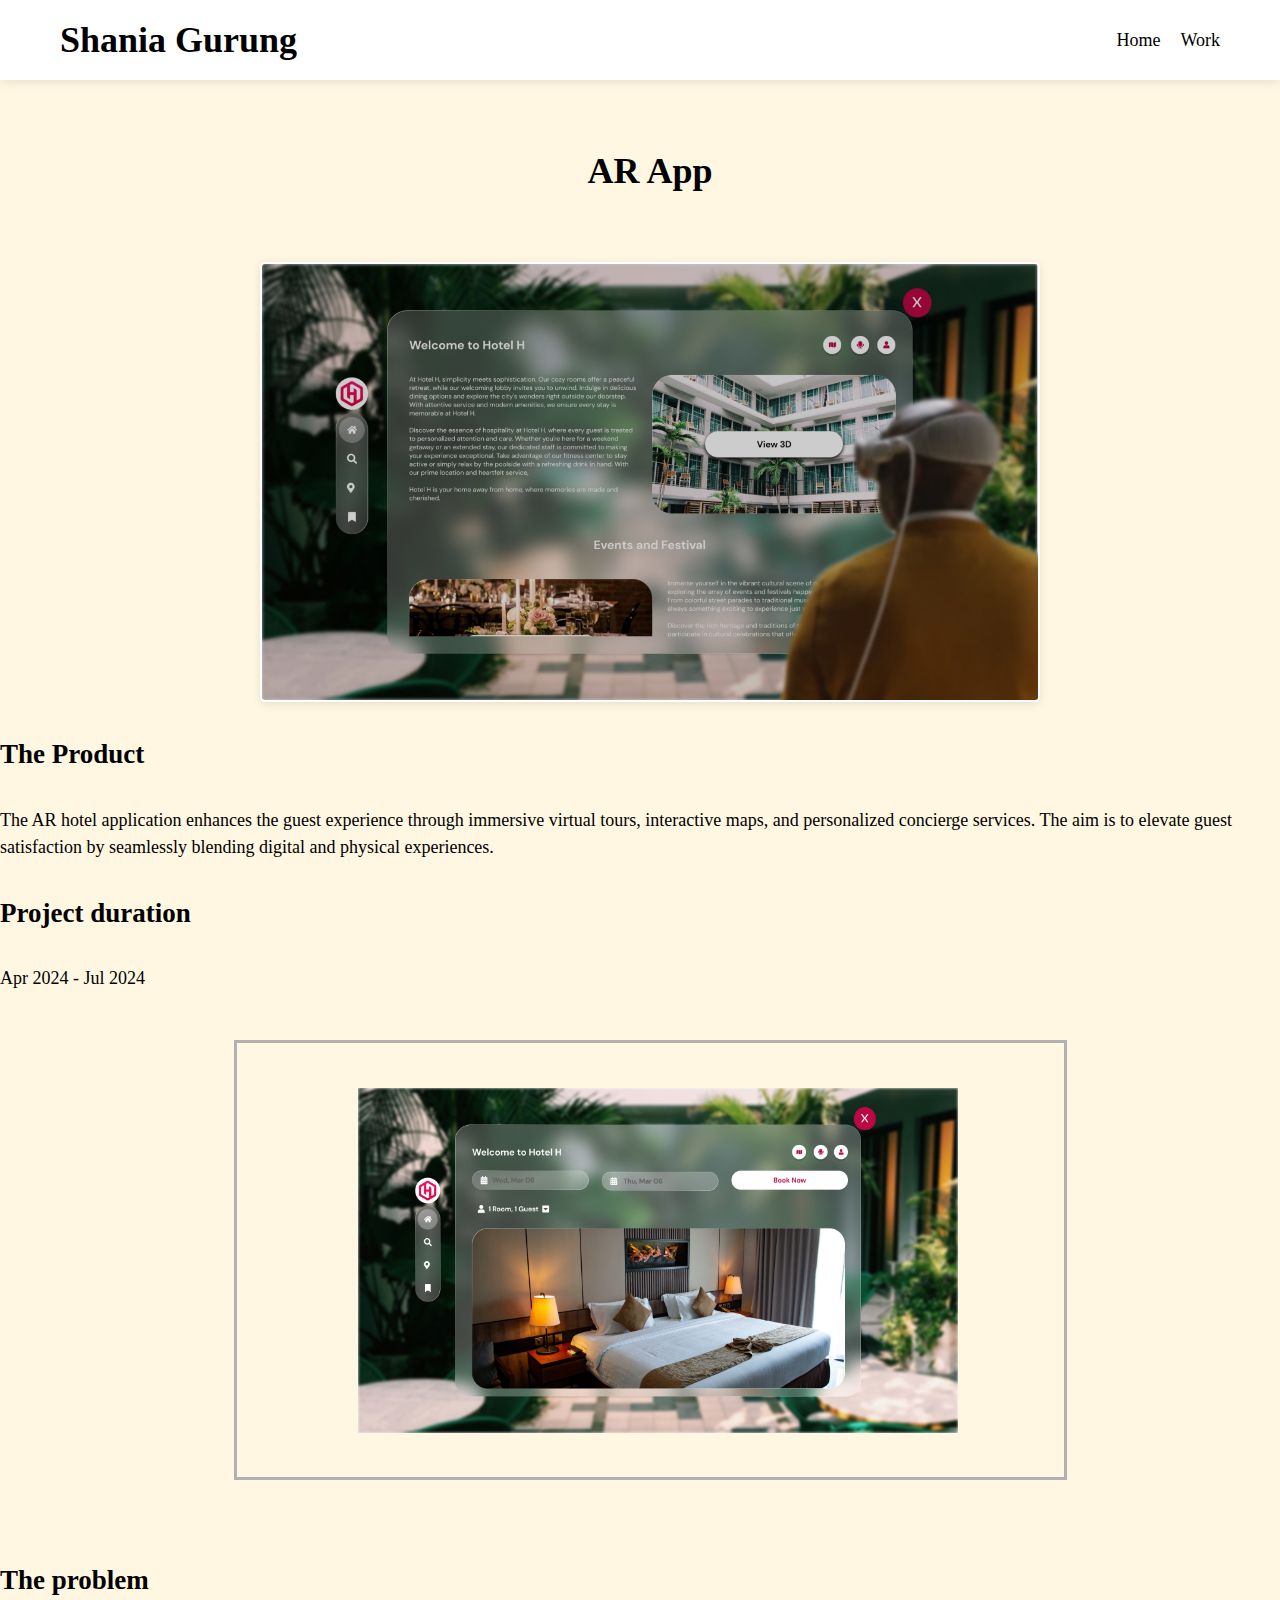
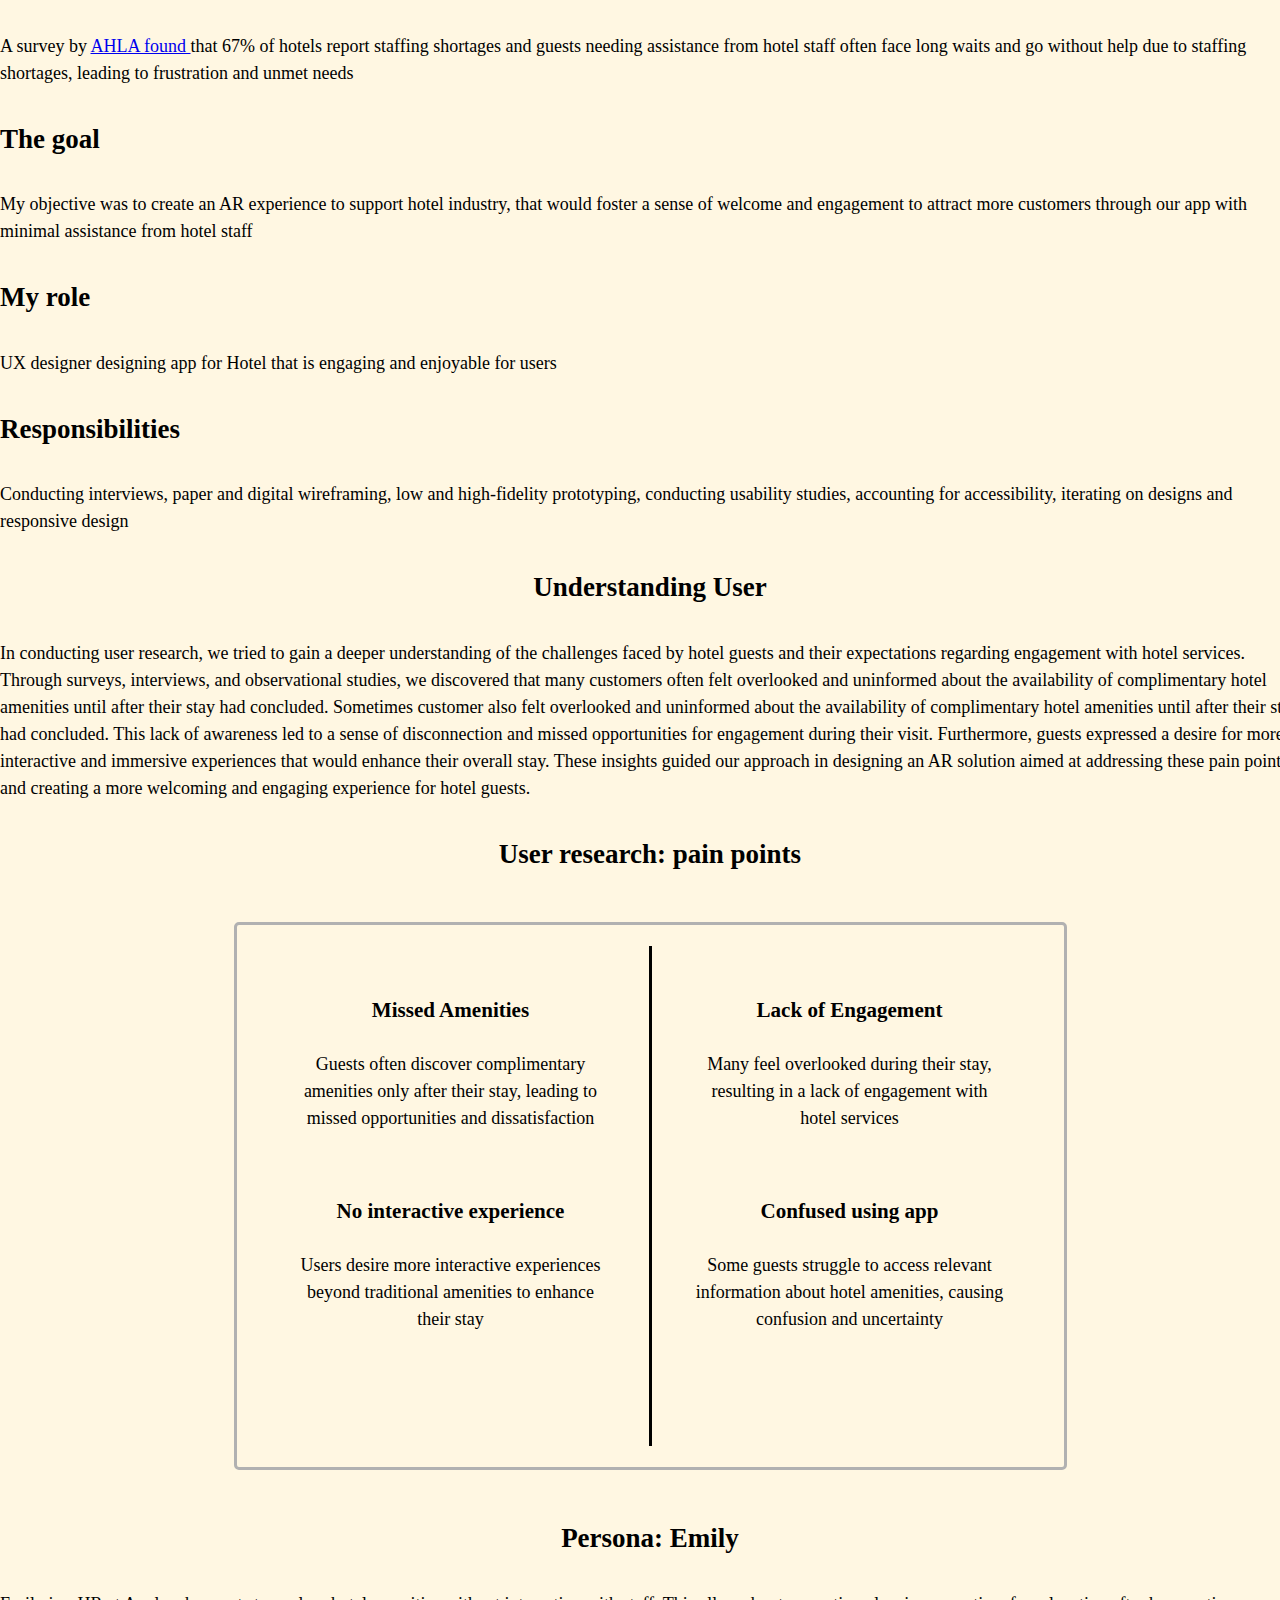
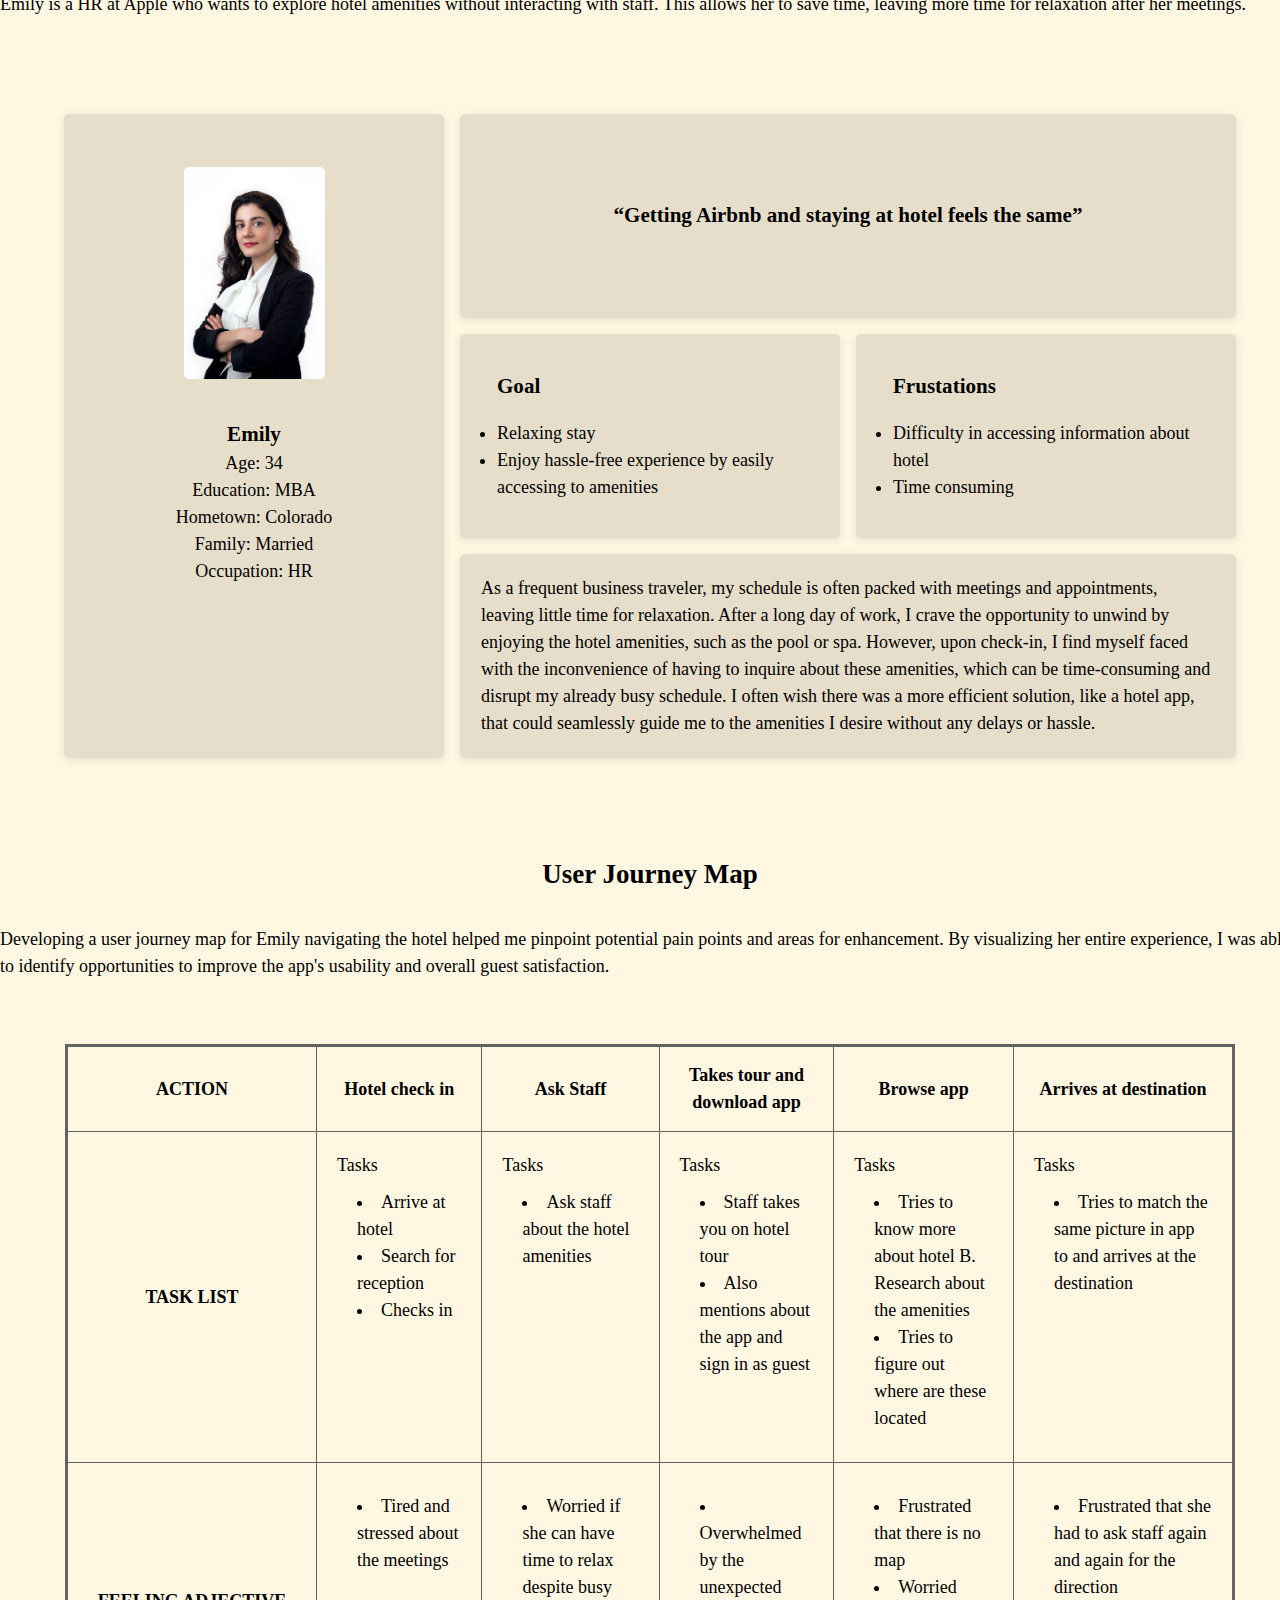
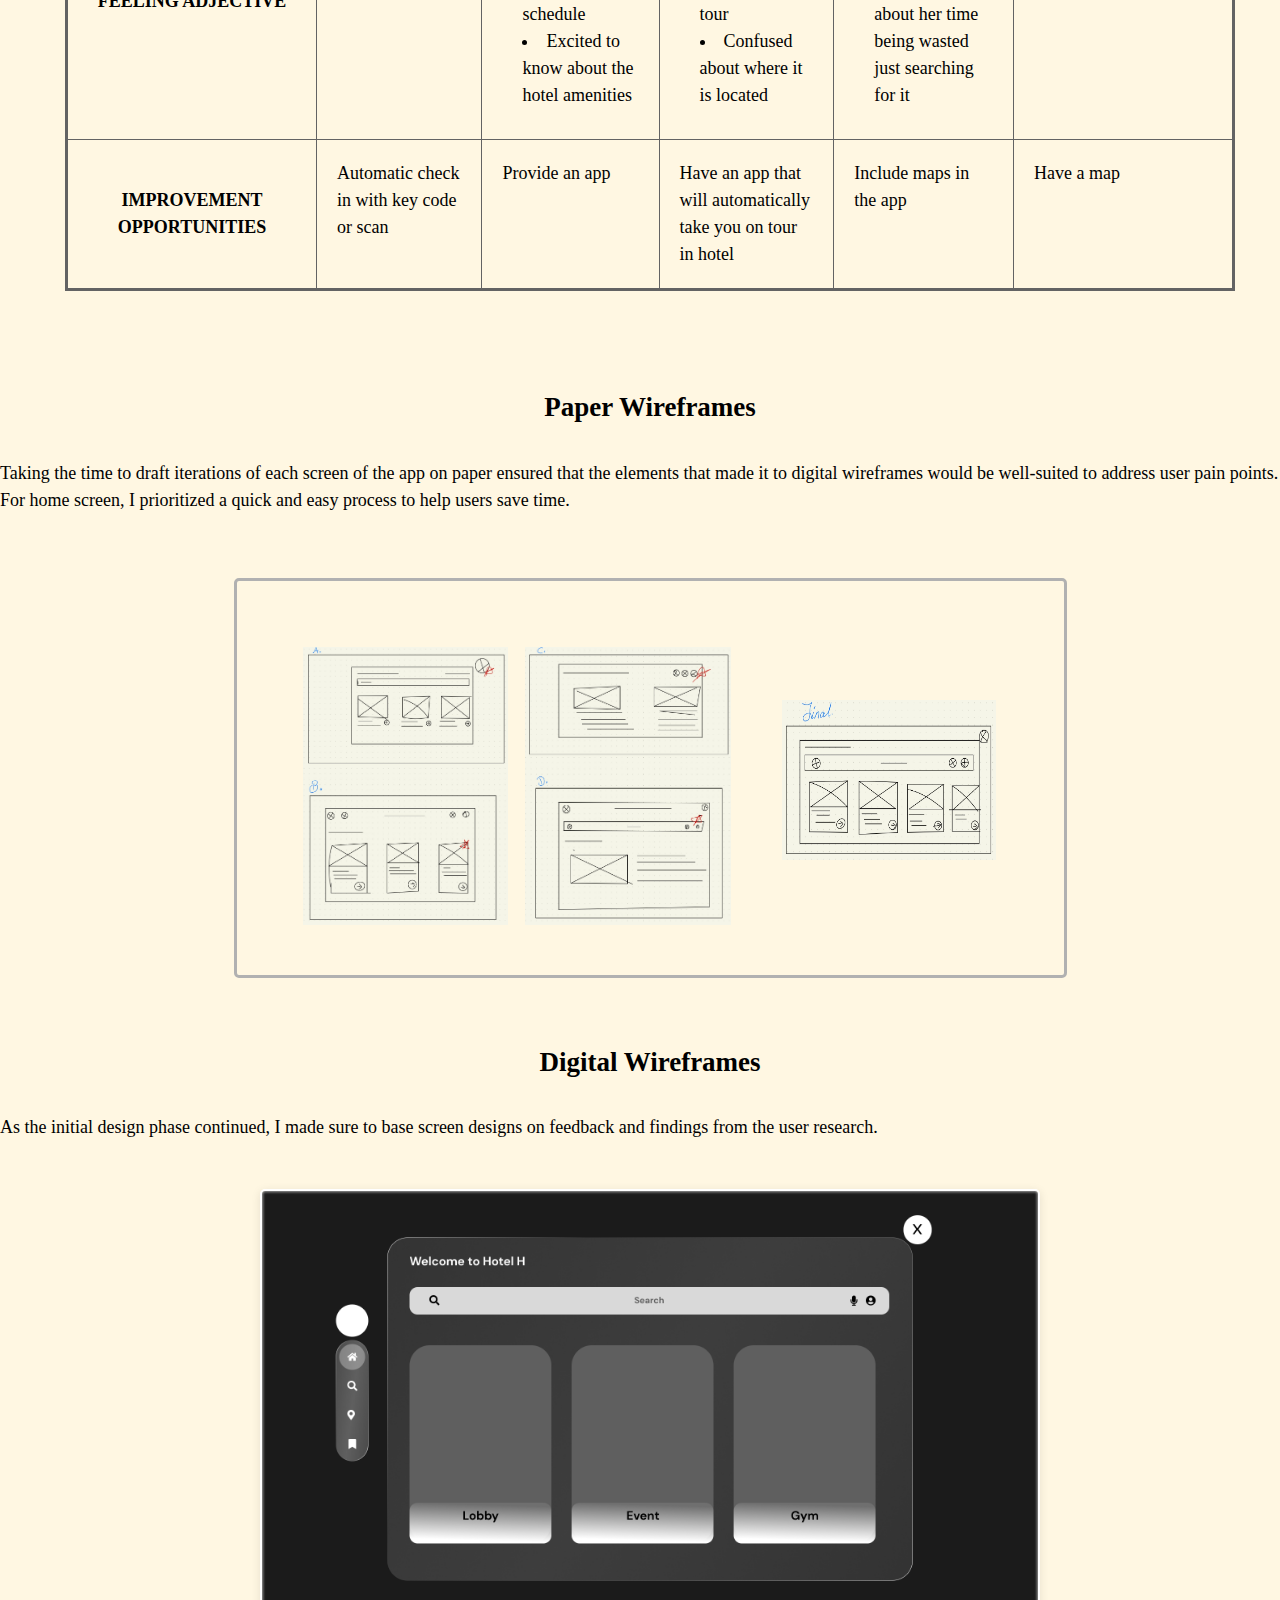
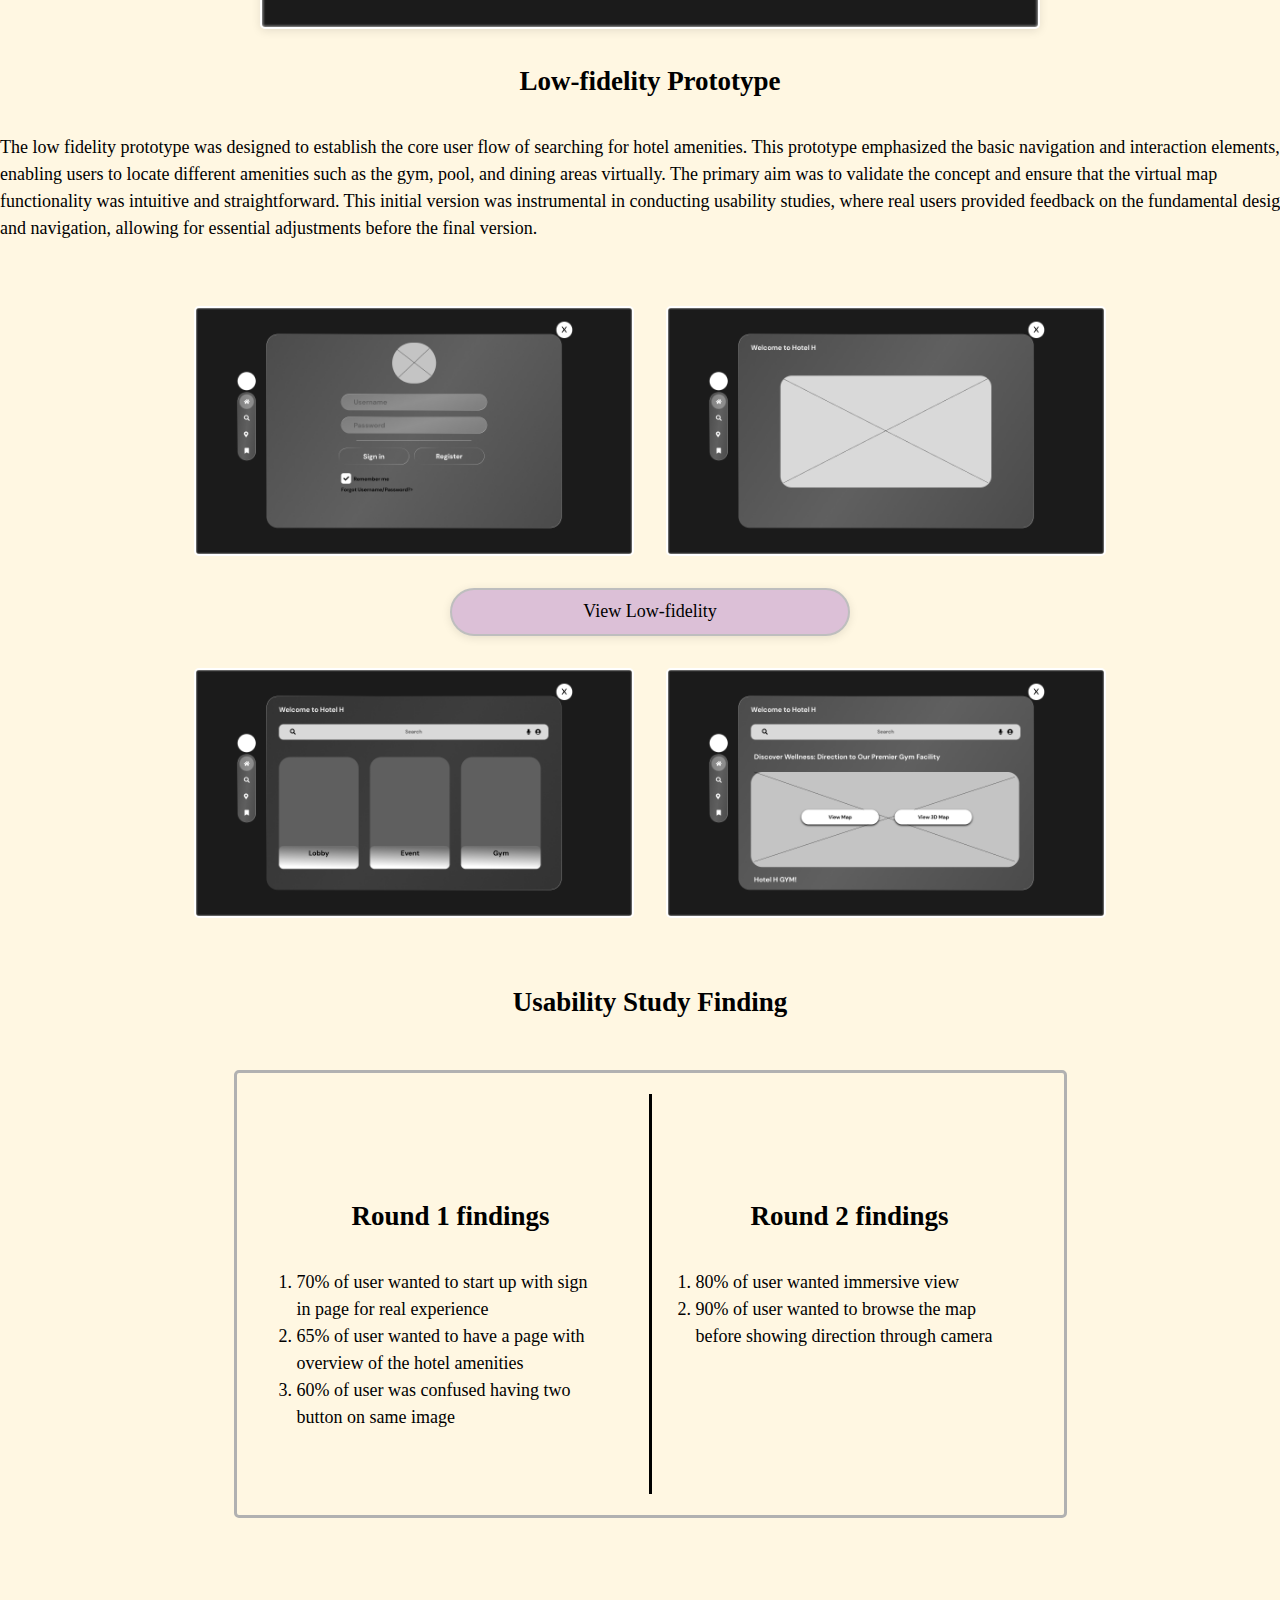
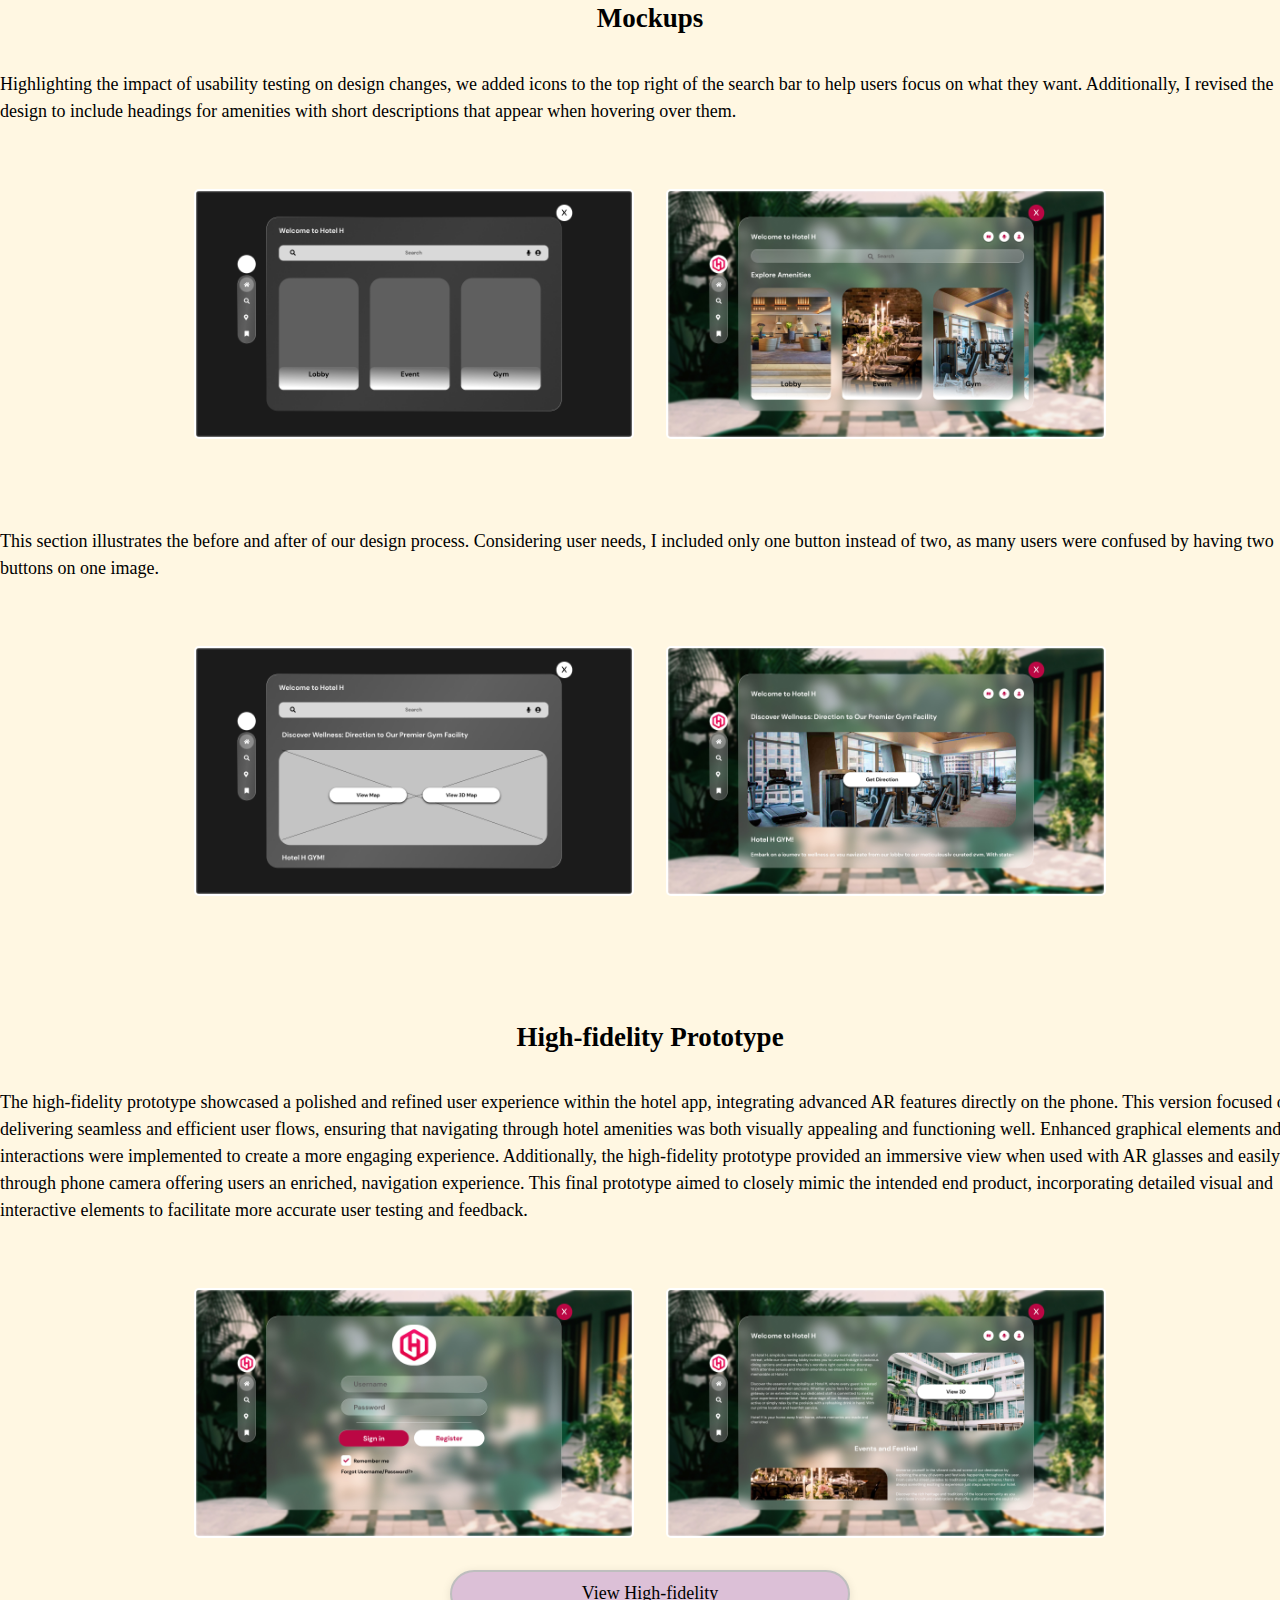
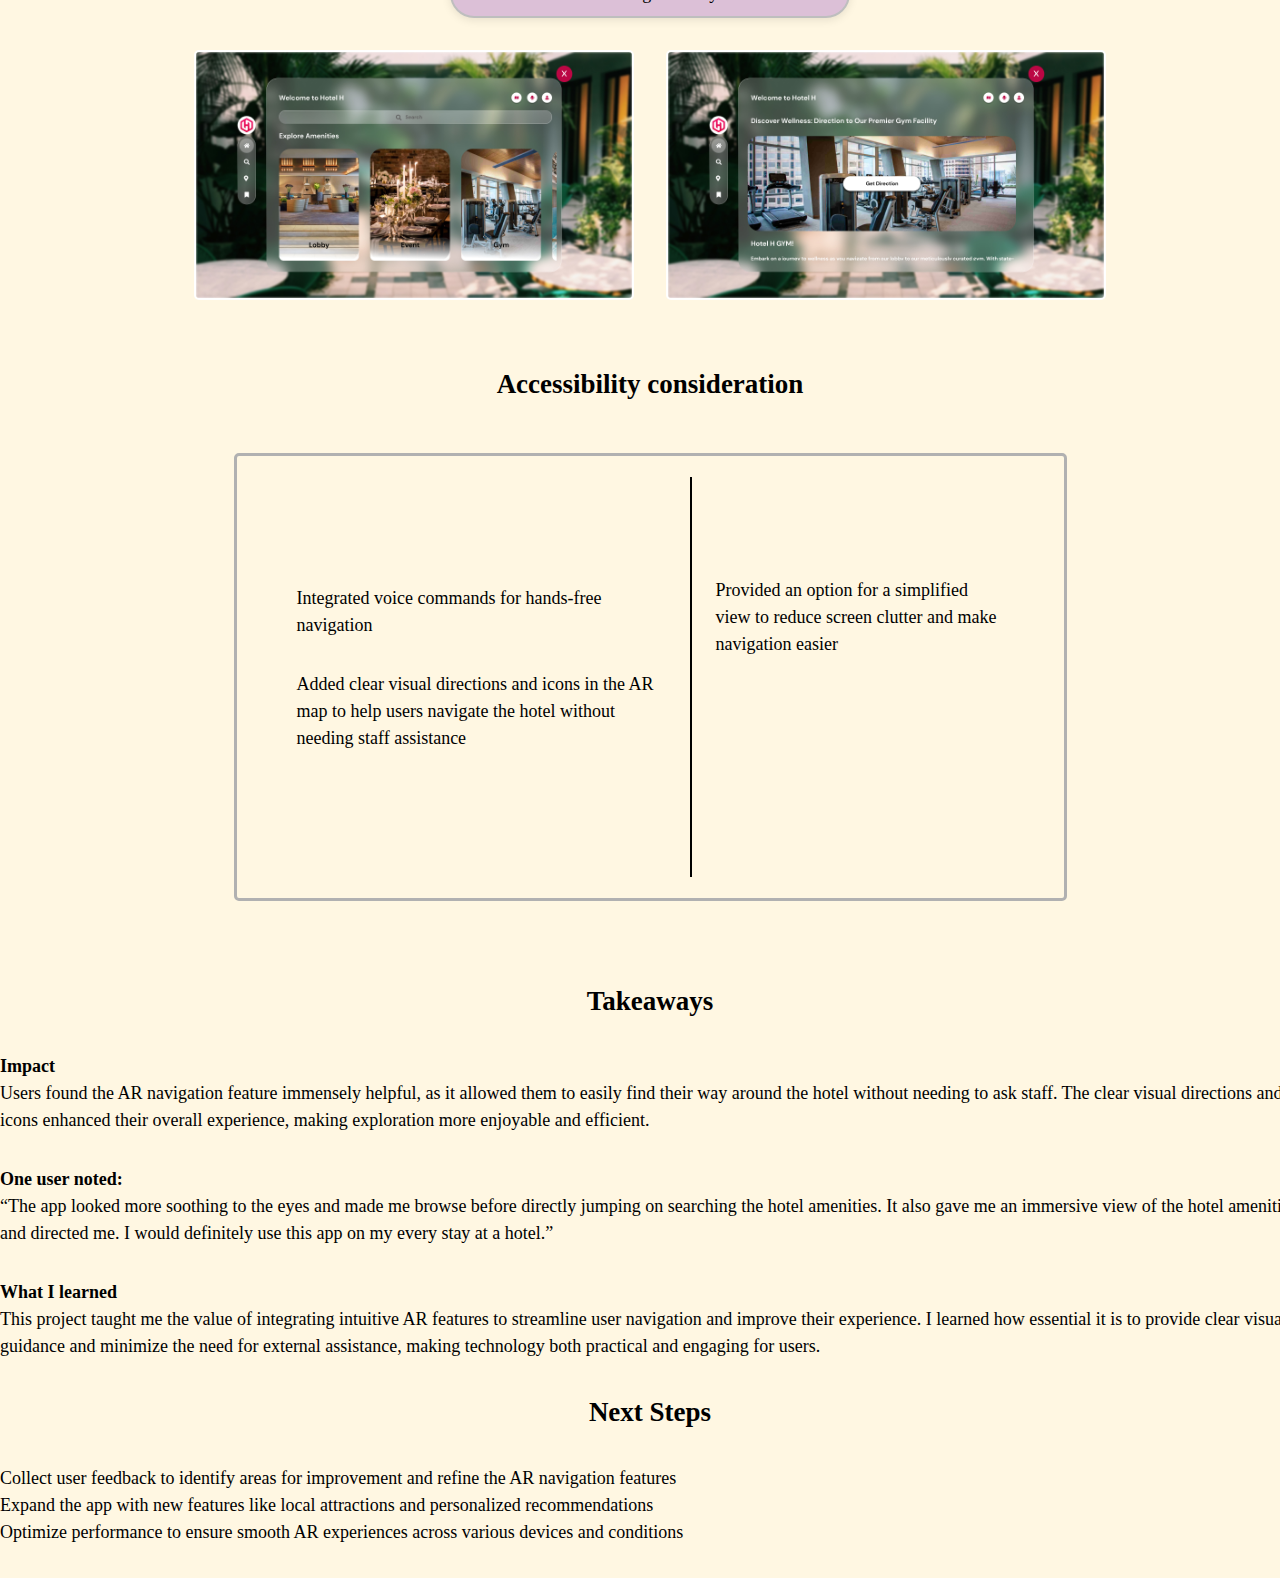
==== commit 91addf81: "Adding spacing" ====
--- a/projects/ar-vr/index.html
+++ b/projects/ar-vr/index.html
@@ -435,25 +435,33 @@
                 <h2>
                     Takeaways
                 </h2>
-                <h4>
-                    Impact 
-                </h4>
-                <p>
-                    Users found the AR navigation feature immensely helpful, as it allowed them to easily find their way around the hotel without needing to ask staff. The clear visual directions and icons enhanced their overall experience, making exploration more enjoyable and efficient. 
-                </p>
-                <h4>
-                    One user noted:
-                </h4>
-                <p>
-                    “The app looked more soothing to the eyes and made me browse before directly jumping on searching the hotel amenities. It also gave me an immersive view of the hotel amenities and directed me. I would definitely use this app on my every stay at a hotel.” 
-                </p>
-                <h4>
-                    What I learned
-                </h4>
-                <p>
-                    This project taught me the value of integrating intuitive AR features to streamline user navigation and improve their experience. I learned how essential it is to provide clear visual guidance and minimize the need for external assistance, making technology both practical and engaging for users.
-                </p>
-
+                <div class="takeaaway">
+                    <h4>
+                        Impact 
+                    </h4>
+                    <p>
+                        Users found the AR navigation feature immensely helpful, as it allowed them to easily find their way around the hotel without needing to ask staff. The clear visual directions and icons enhanced their overall experience, making exploration more enjoyable and efficient. 
+                    </p>
+                </div>
+                
+                <div class="takeaaway">
+                    <h4>
+                        One user noted:
+                    </h4>
+                    <p>
+                        “The app looked more soothing to the eyes and made me browse before directly jumping on searching the hotel amenities. It also gave me an immersive view of the hotel amenities and directed me. I would definitely use this app on my every stay at a hotel.” 
+                    </p>
+                </div>
+                
+                <div class="takeaaway">
+                    <h4>
+                        What I learned
+                    </h4>
+                    <p>
+                        This project taught me the value of integrating intuitive AR features to streamline user navigation and improve their experience. I learned how essential it is to provide clear visual guidance and minimize the need for external assistance, making technology both practical and engaging for users.
+                    </p>
+                </div>
+                
                 <h2>
                     Next Steps
                 </h2>
--- a/projects/ar-vr/styles.css
+++ b/projects/ar-vr/styles.css
@@ -421,4 +421,8 @@
     background: #000;
 }
 
-
+.takeaaway{
+    margin-top: 2rem;
+}
+
+
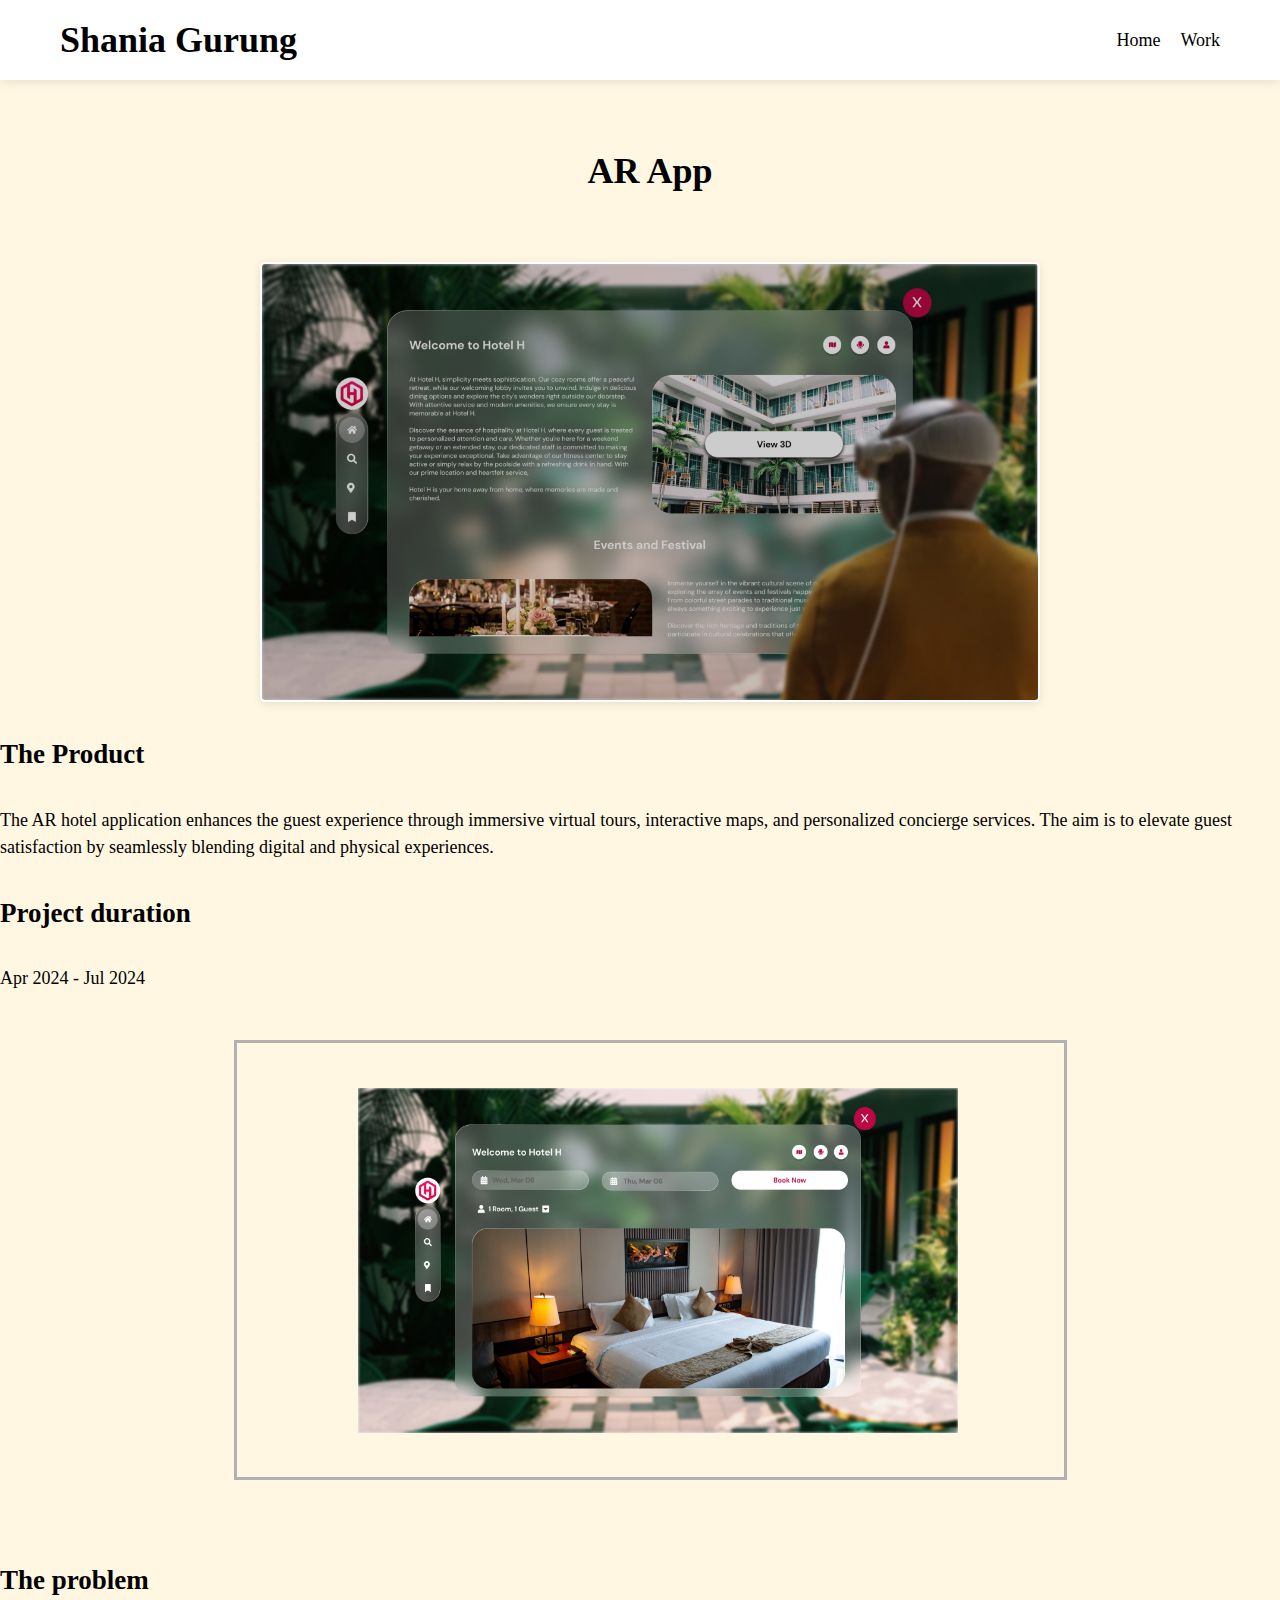
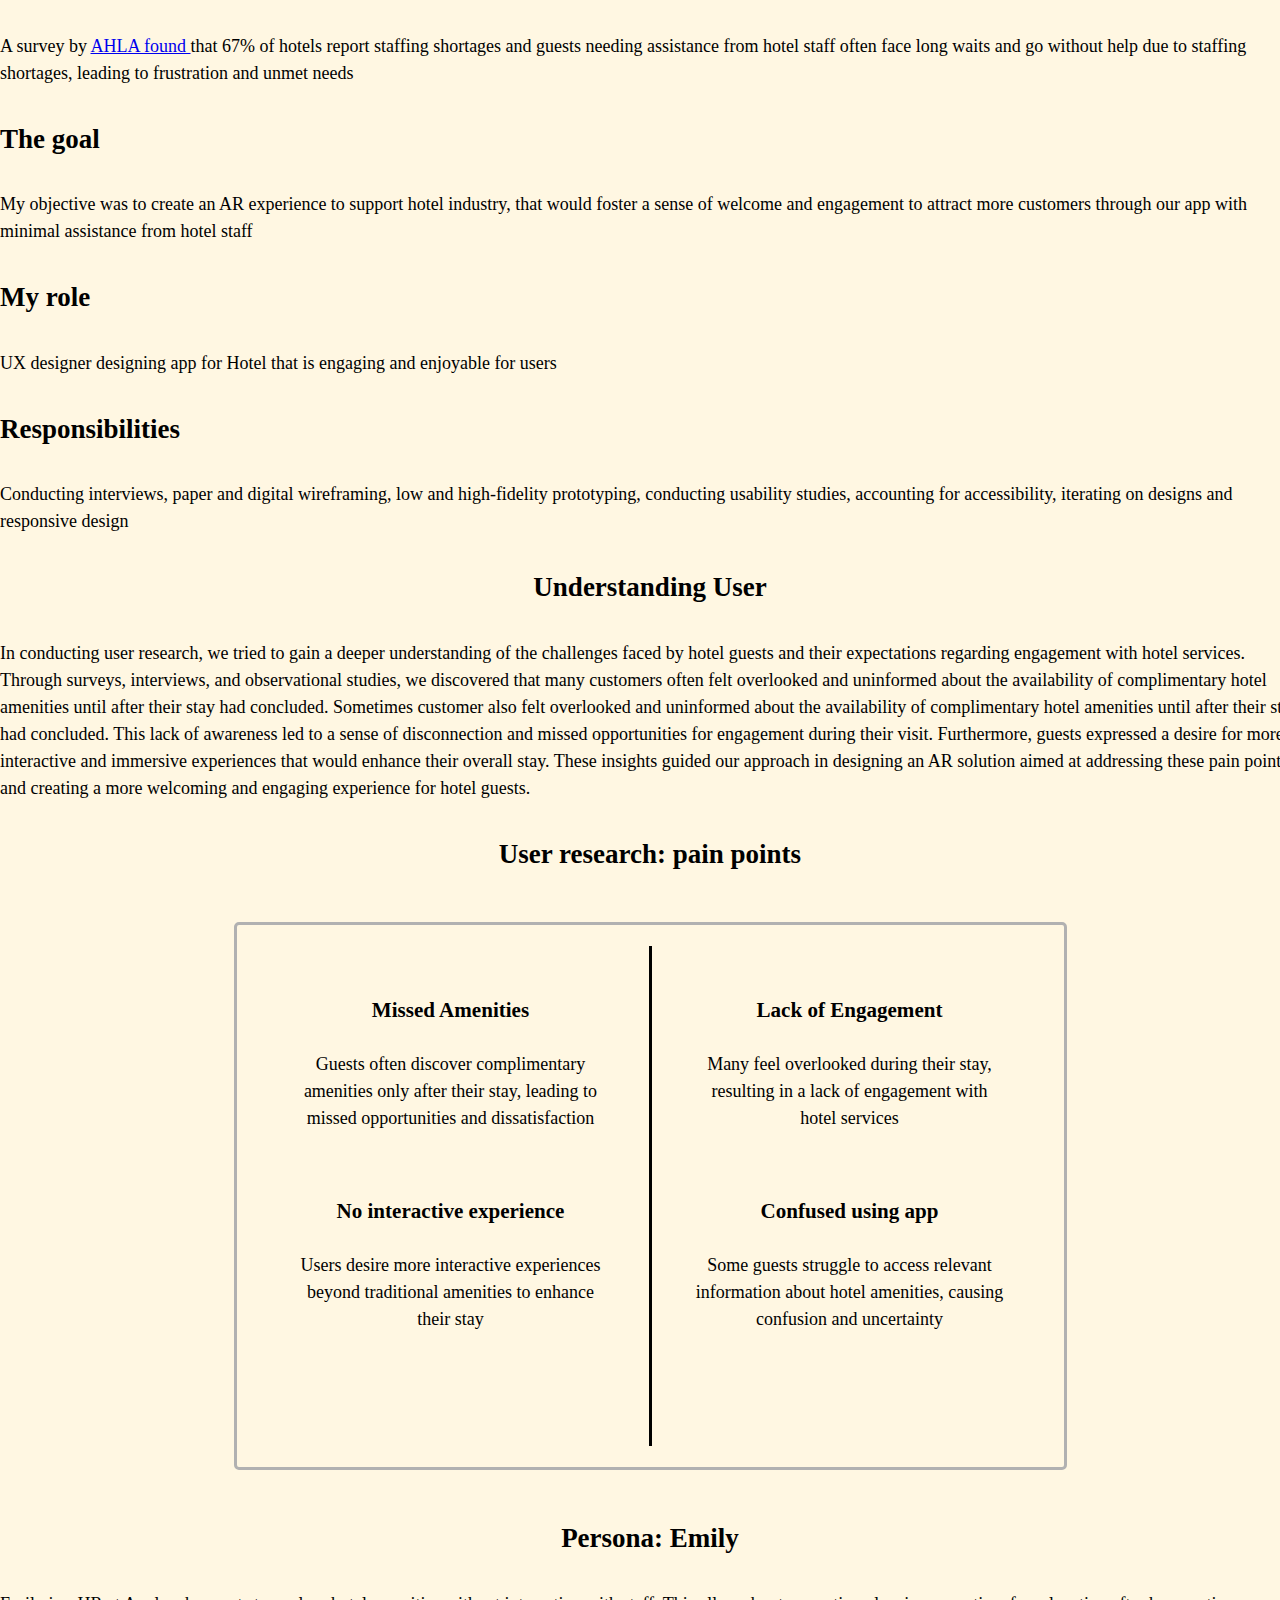
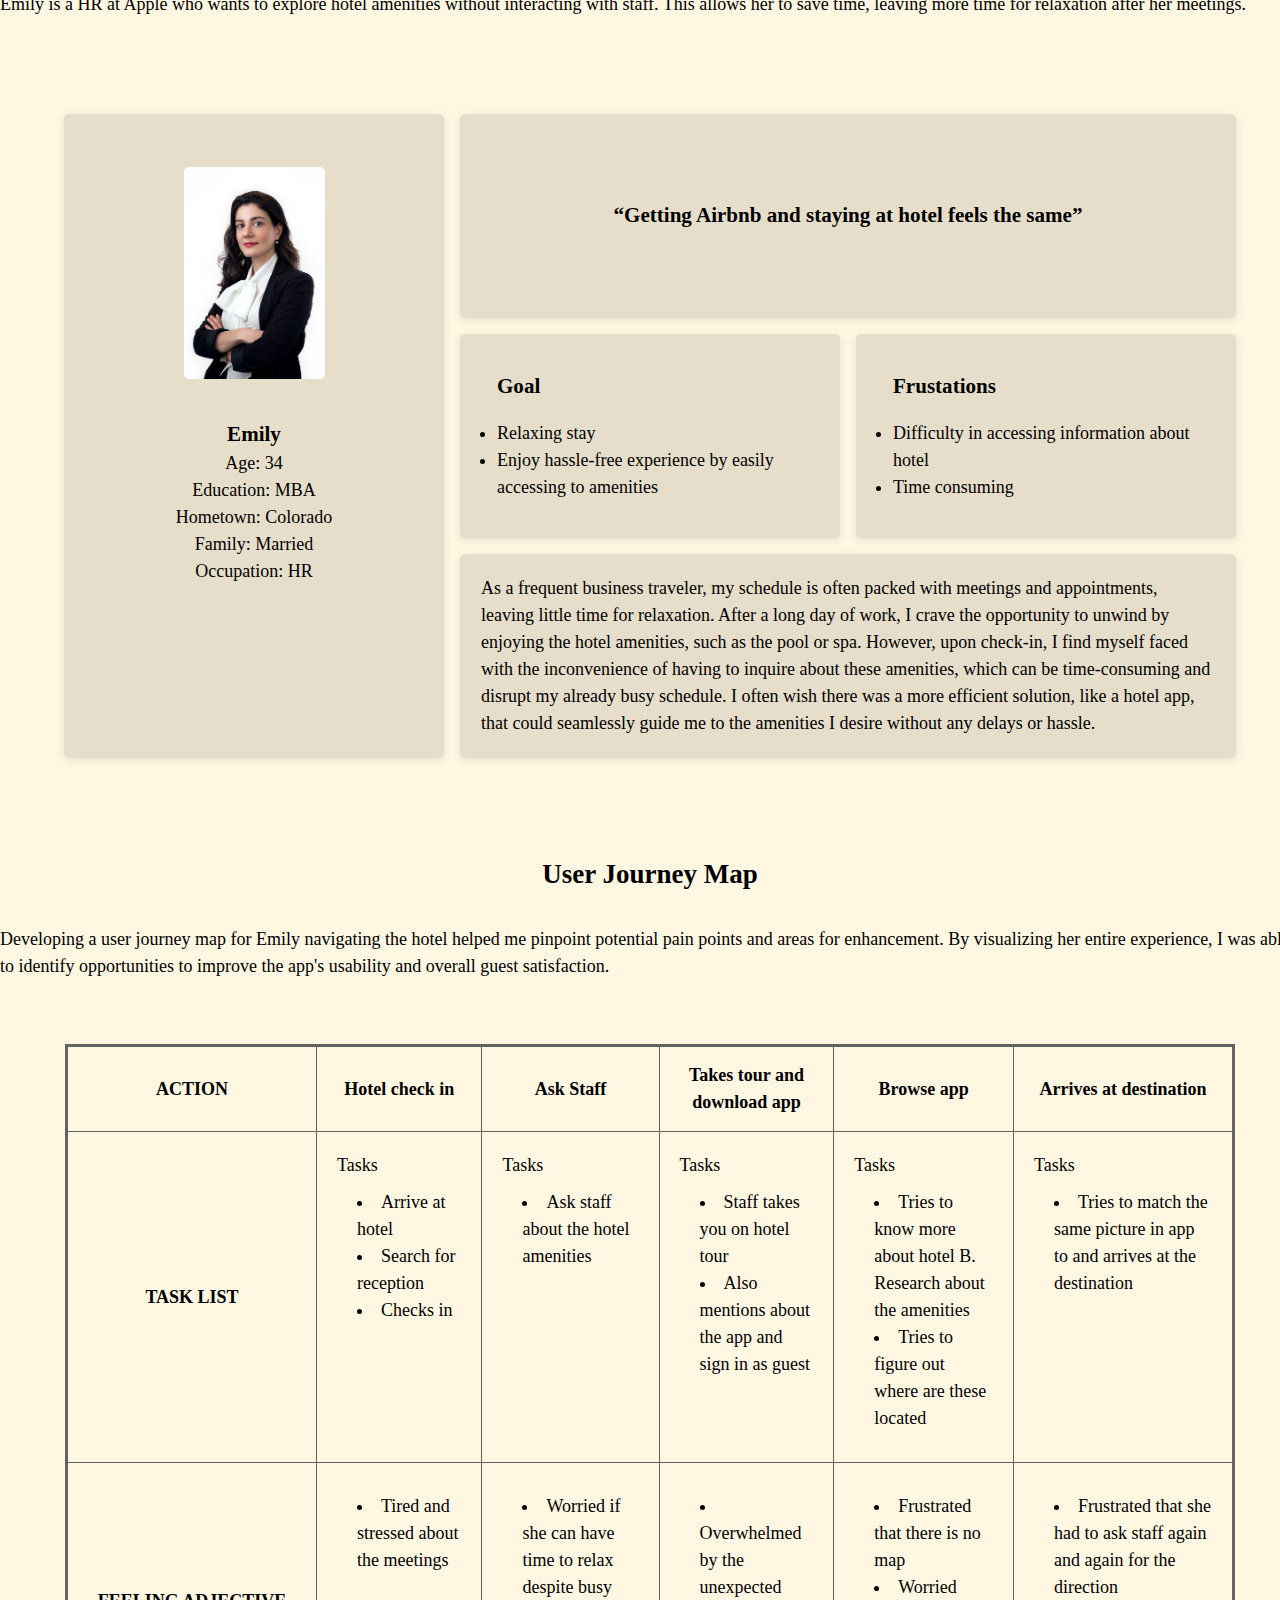
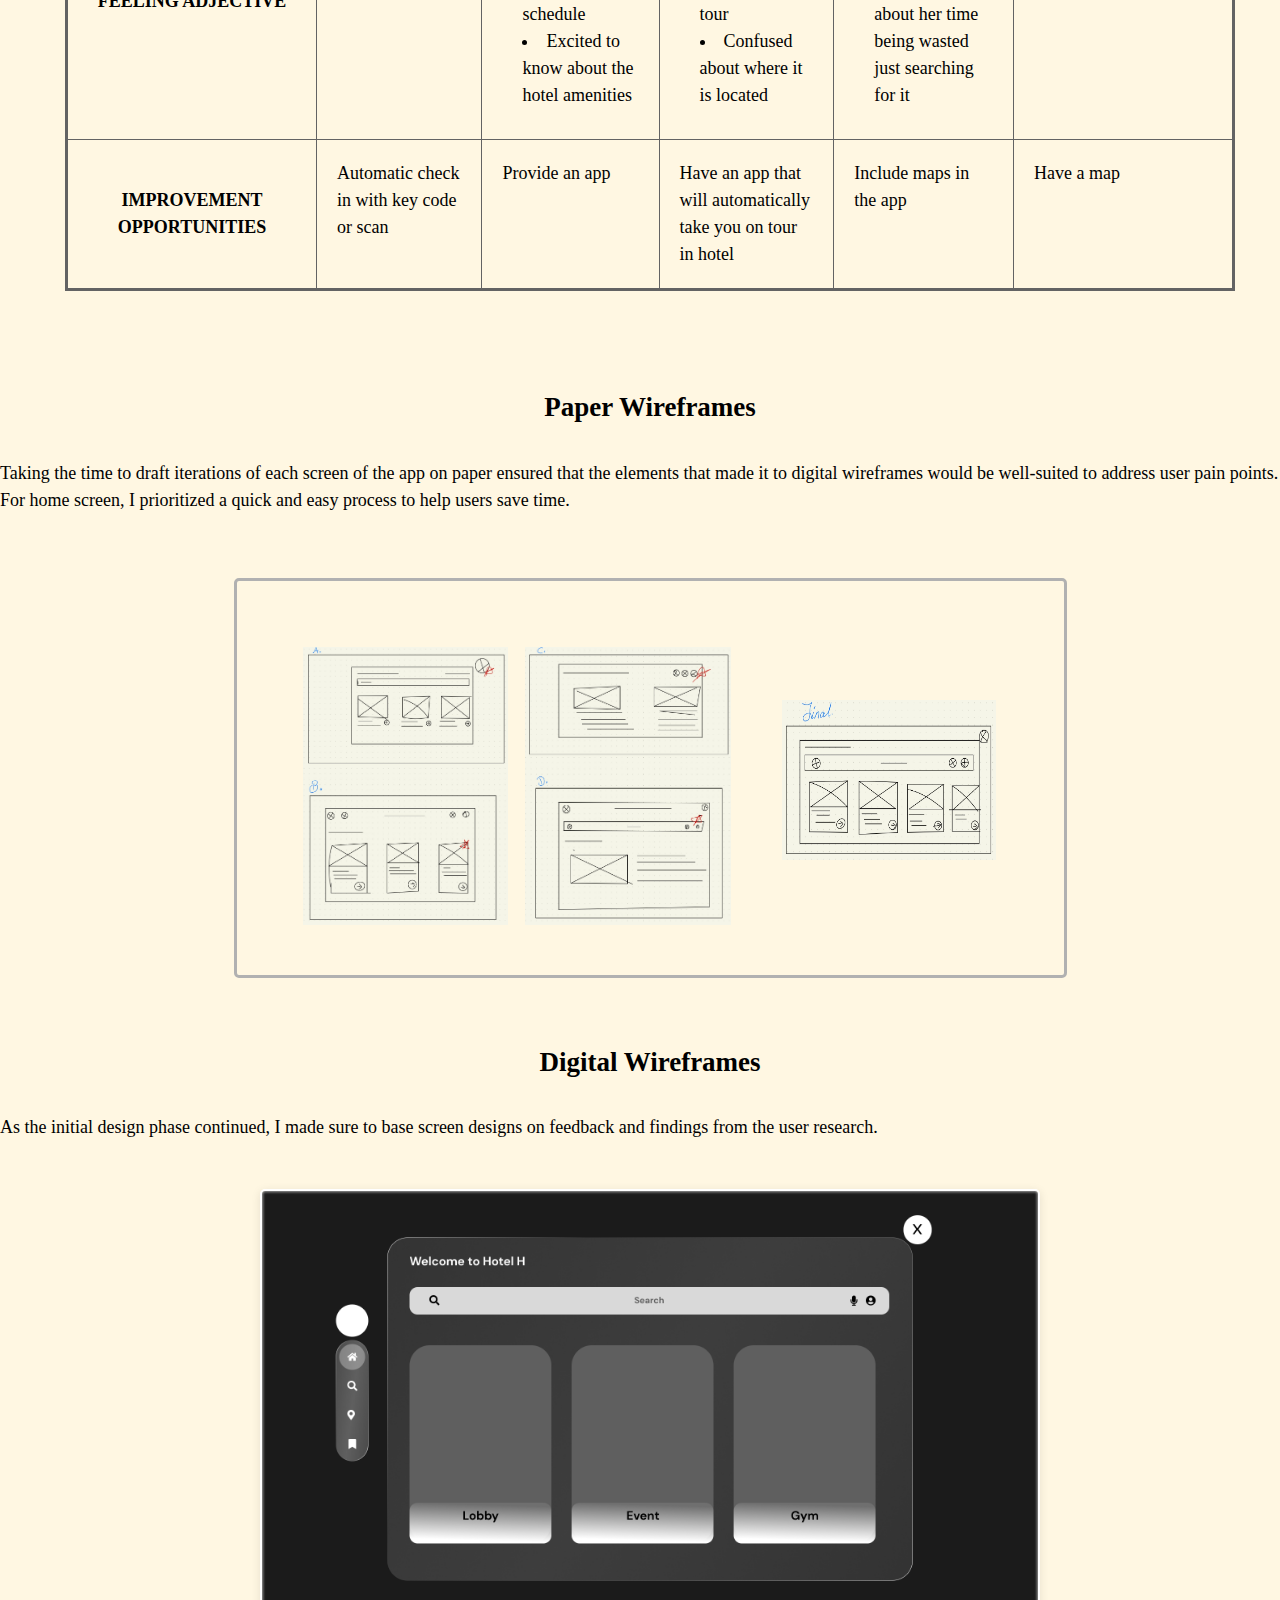
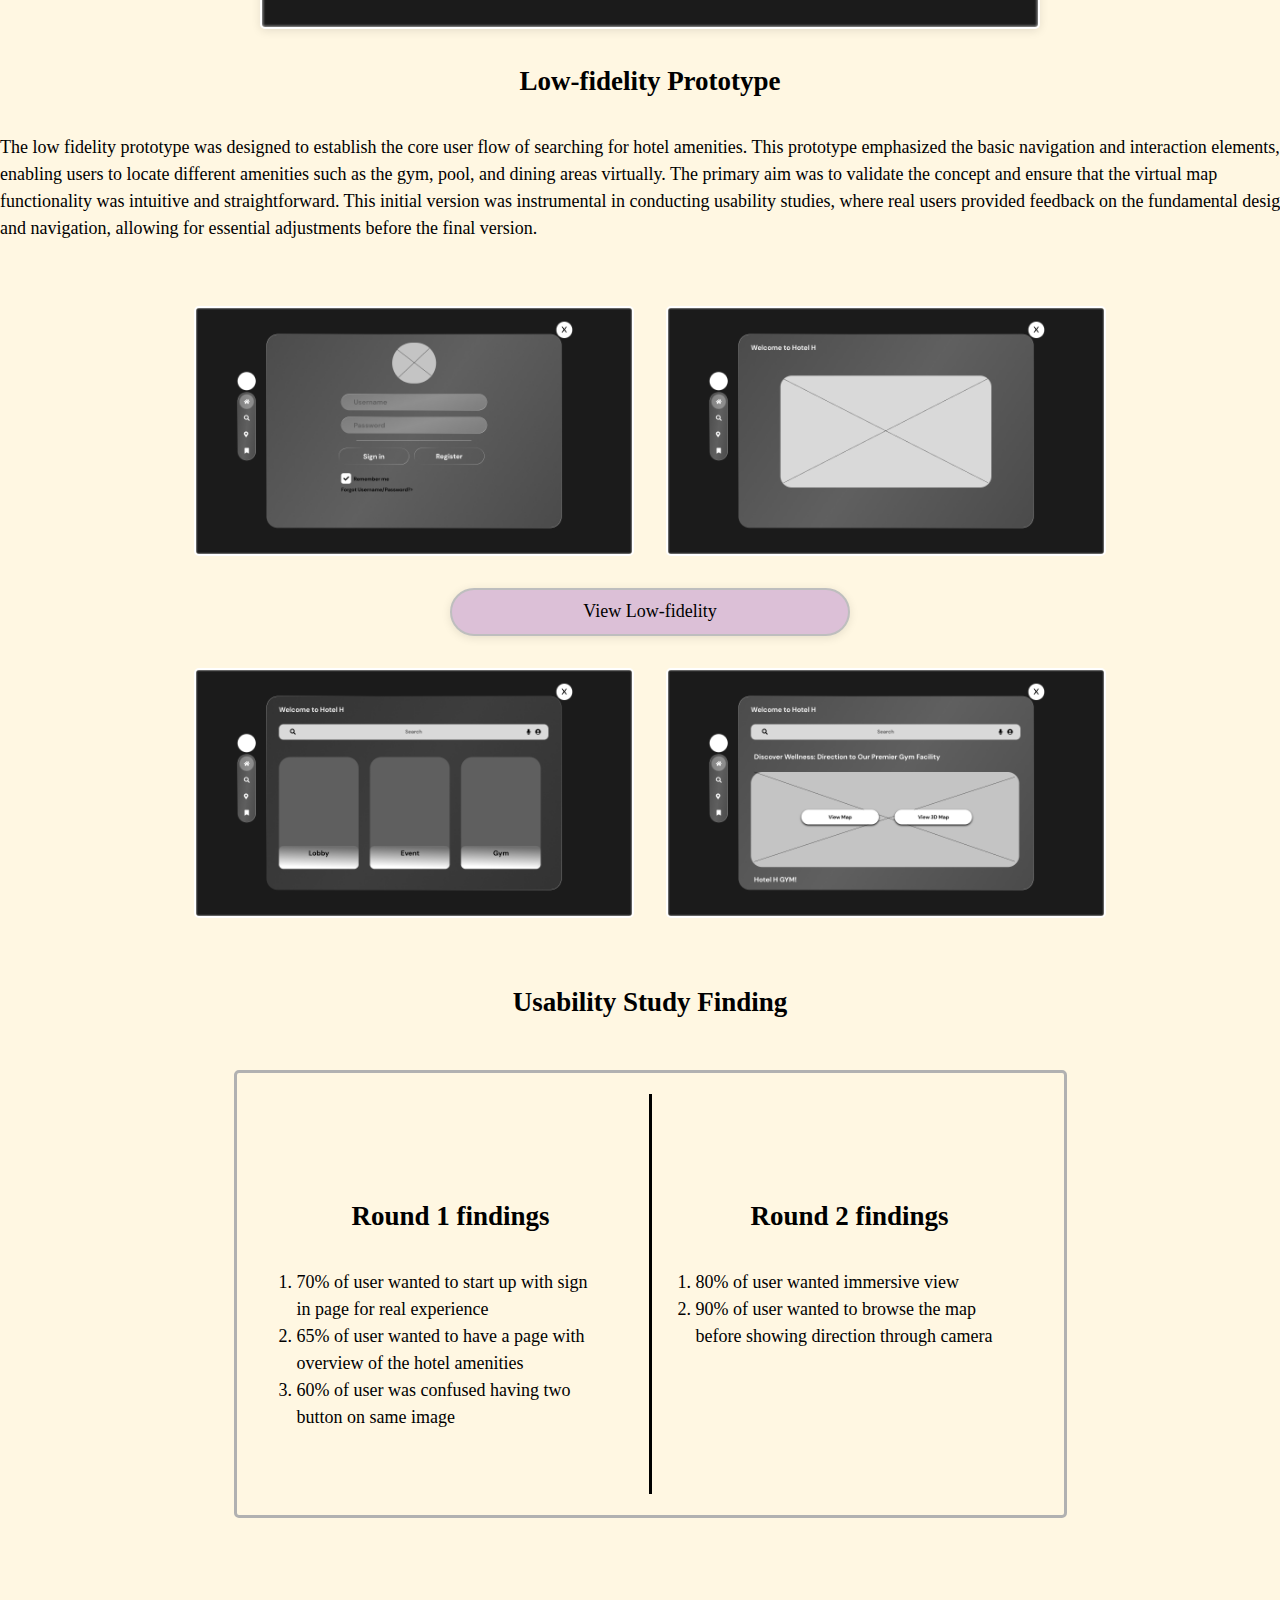
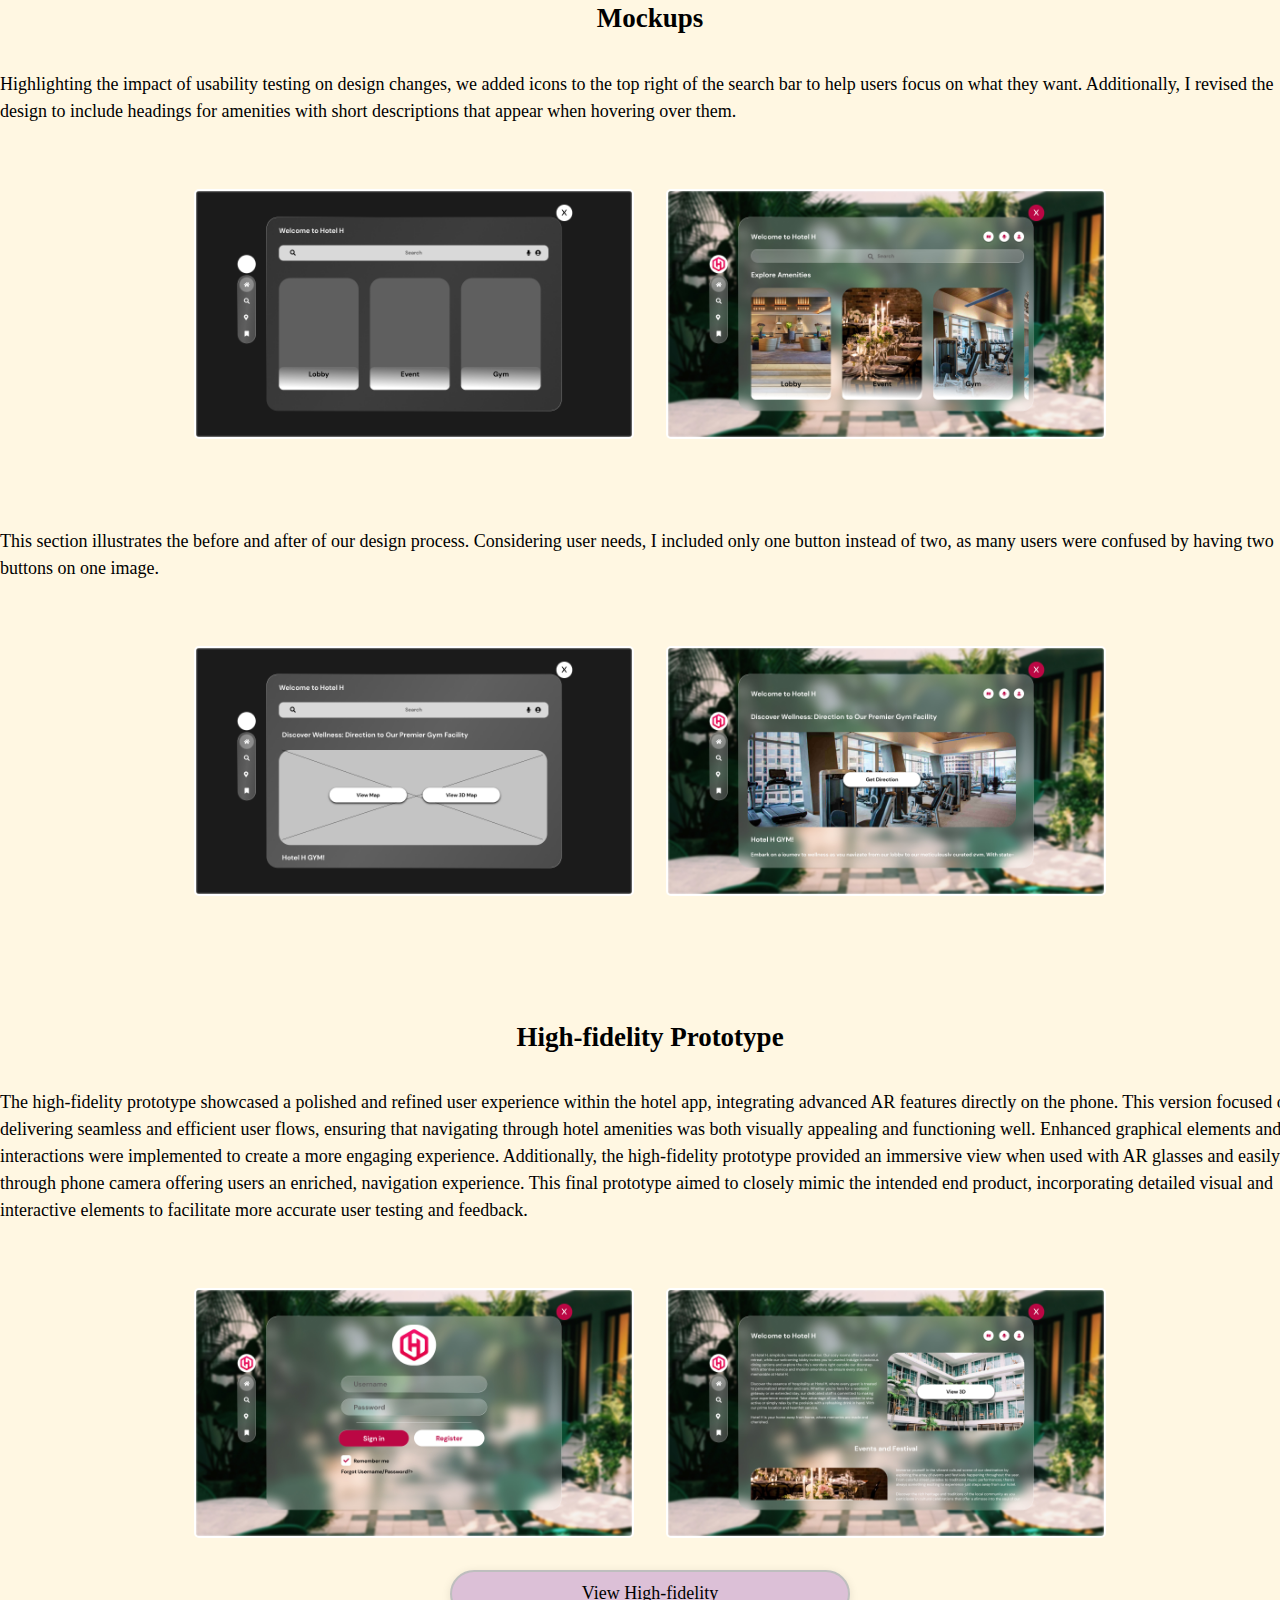
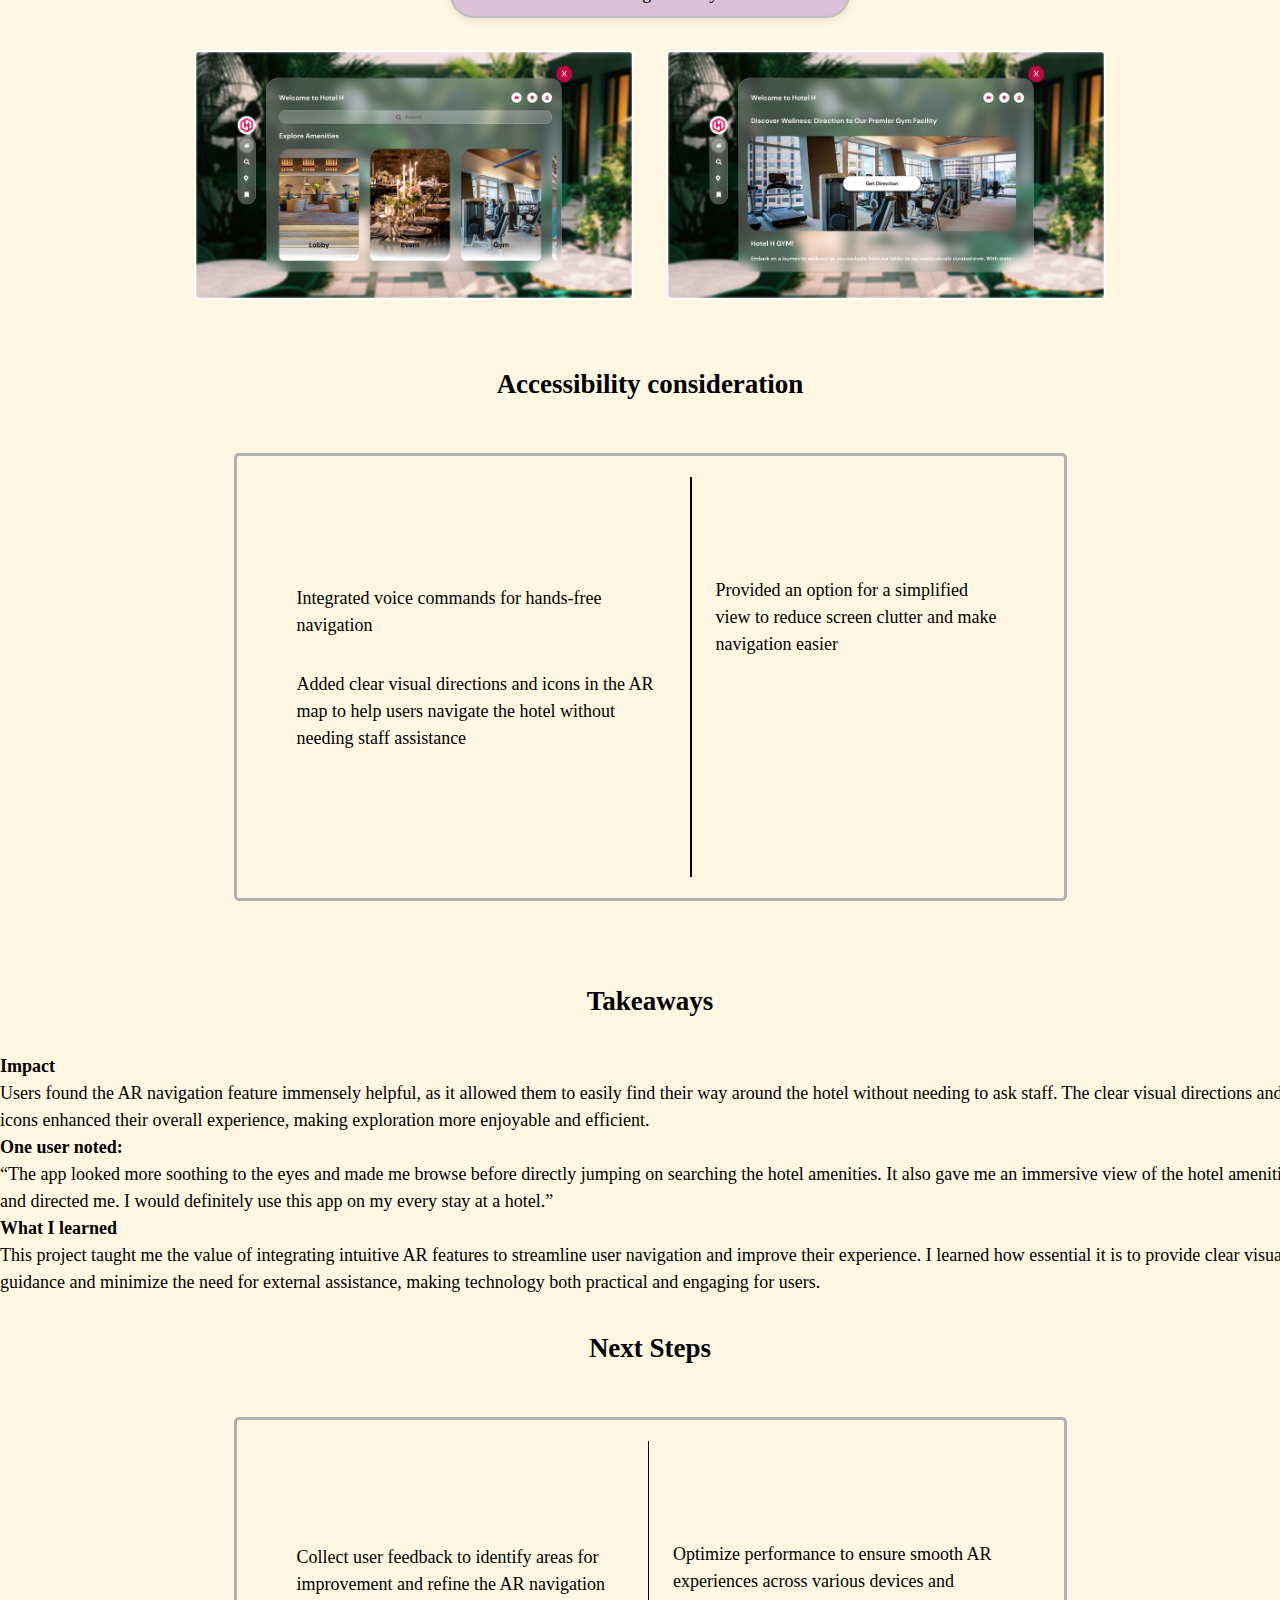
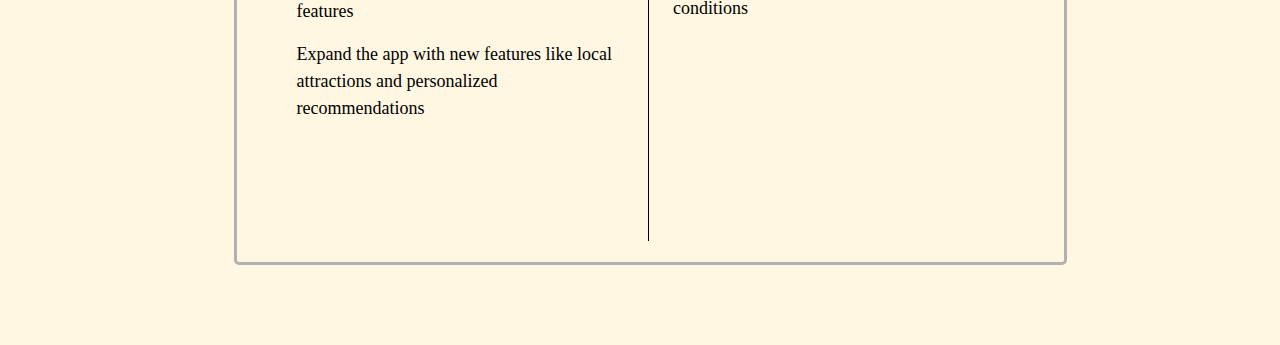
==== commit 065b7708: "Fix box, line space" ====
--- a/projects/ar-vr/index.html
+++ b/projects/ar-vr/index.html
@@ -465,16 +465,22 @@
                 <h2>
                     Next Steps
                 </h2>
-                <div>
-                    <p>
-                        Collect user feedback to identify areas for improvement and refine the AR navigation features
-                    </p>
-                    <p>
-                        Expand the app with new features like local attractions and personalized recommendations
-                    </p>
-                    <p>
-                        Optimize performance to ensure smooth AR experiences across various devices and conditions
-                    </p>
+                <div id="nextstep">
+                    <div class="next-step">
+                        <p>
+                            Collect user feedback to identify areas for improvement and refine the AR navigation features
+                        </p>
+                        <p>
+                            Expand the app with new features like local attractions and personalized recommendations
+                        </p>
+                    </div>
+                    <div id="verticle-line2"></div>
+                    <div class="next-step" id="next-step-point">
+                       <p>
+                            Optimize performance to ensure smooth AR experiences across various devices and conditions
+                        </p> 
+                    </div>
+                    
                 </div>
             </div>
 
--- a/projects/ar-vr/styles.css
+++ b/projects/ar-vr/styles.css
@@ -388,7 +388,7 @@
     
 }
 
-#accessibility{
+#accessibility, #nextstep{
     width: 833px;
     height: 448px;
     padding: 60px;
@@ -401,17 +401,17 @@
     gap: 1.5rem;
 }
 
-.accessibility-points{
+.accessibility-points, next-step{
     display: flex;
     flex-direction: column;
     gap: 1rem;
 }
 
-.accessibility-points p{
+.accessibility-points p, .next-step p{
     margin-bottom: 1rem;
 }
 
-#access-p{
+#access-p, #next-step-point{
     margin-bottom: 6.4rem;
 }
 
@@ -421,8 +421,6 @@
     background: #000;
 }
 
-.takeaaway{
-    margin-top: 2rem;
-}
-
-
+
+
+
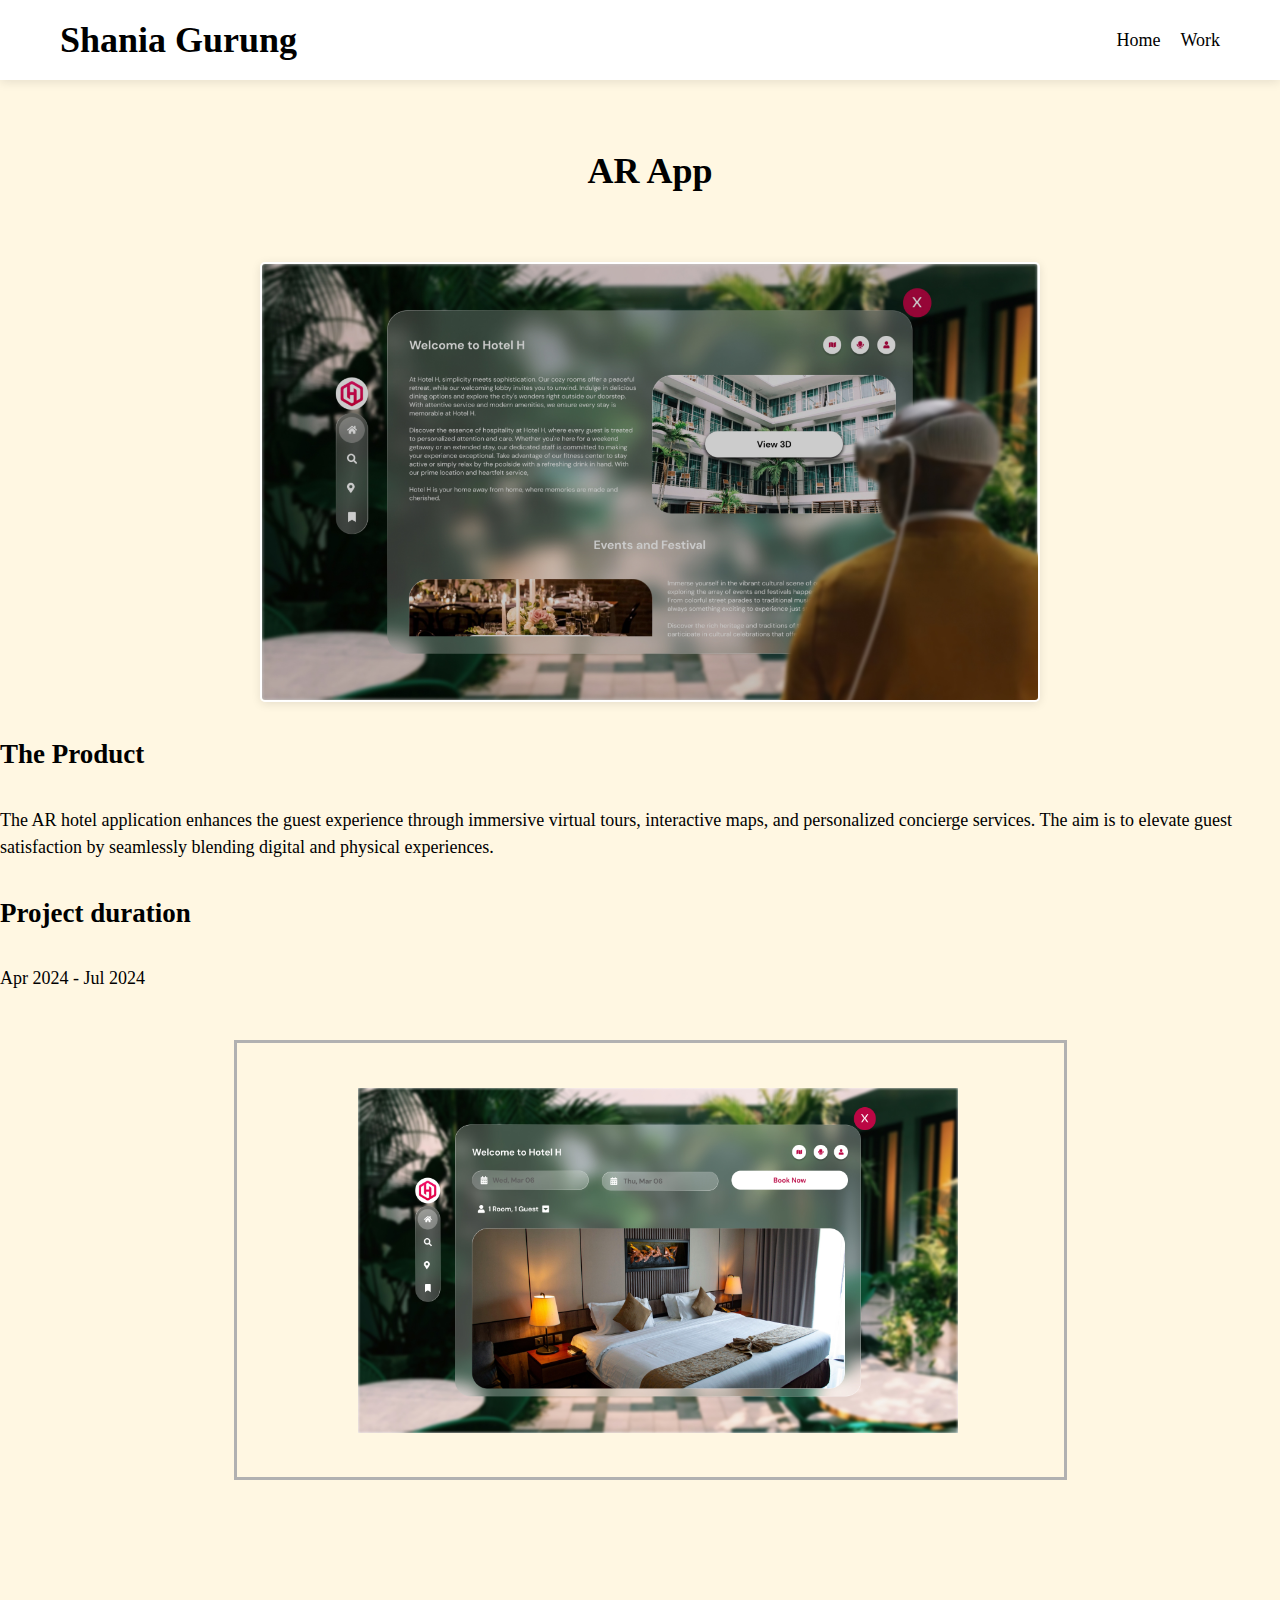
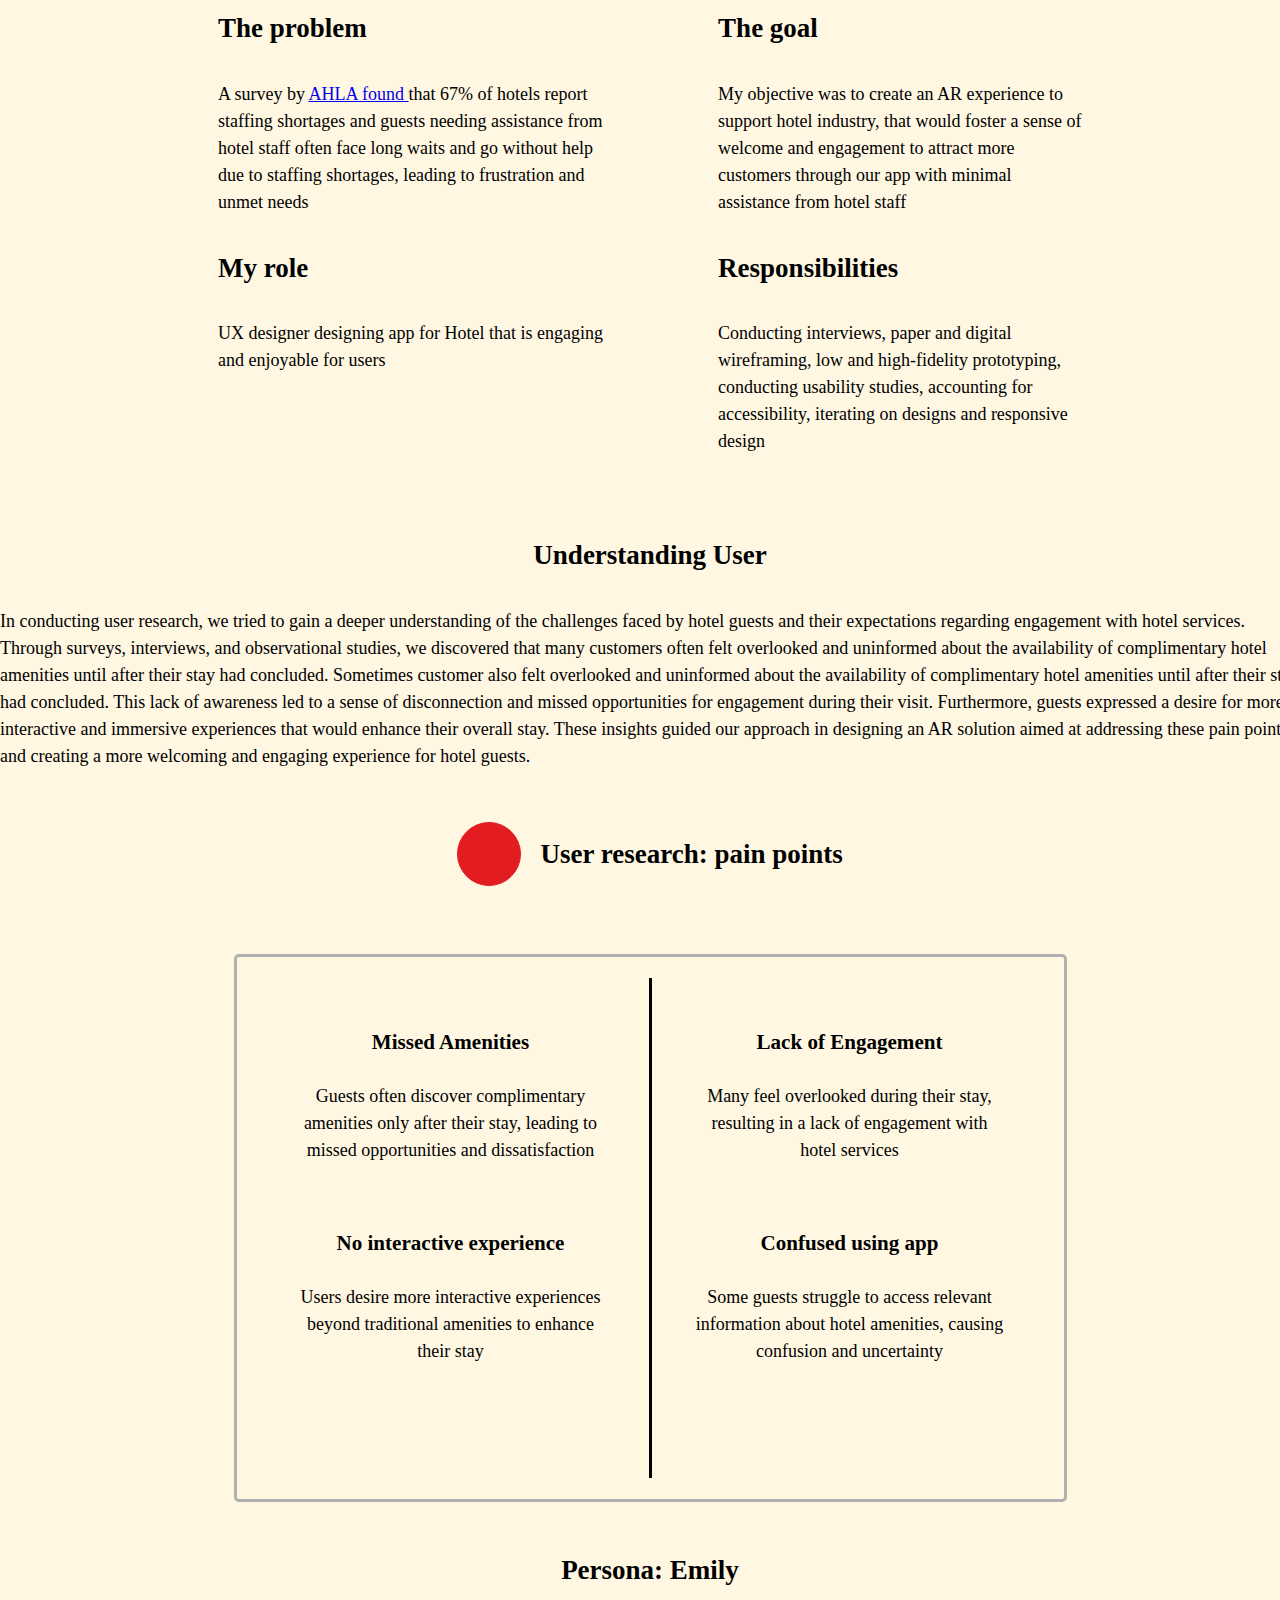
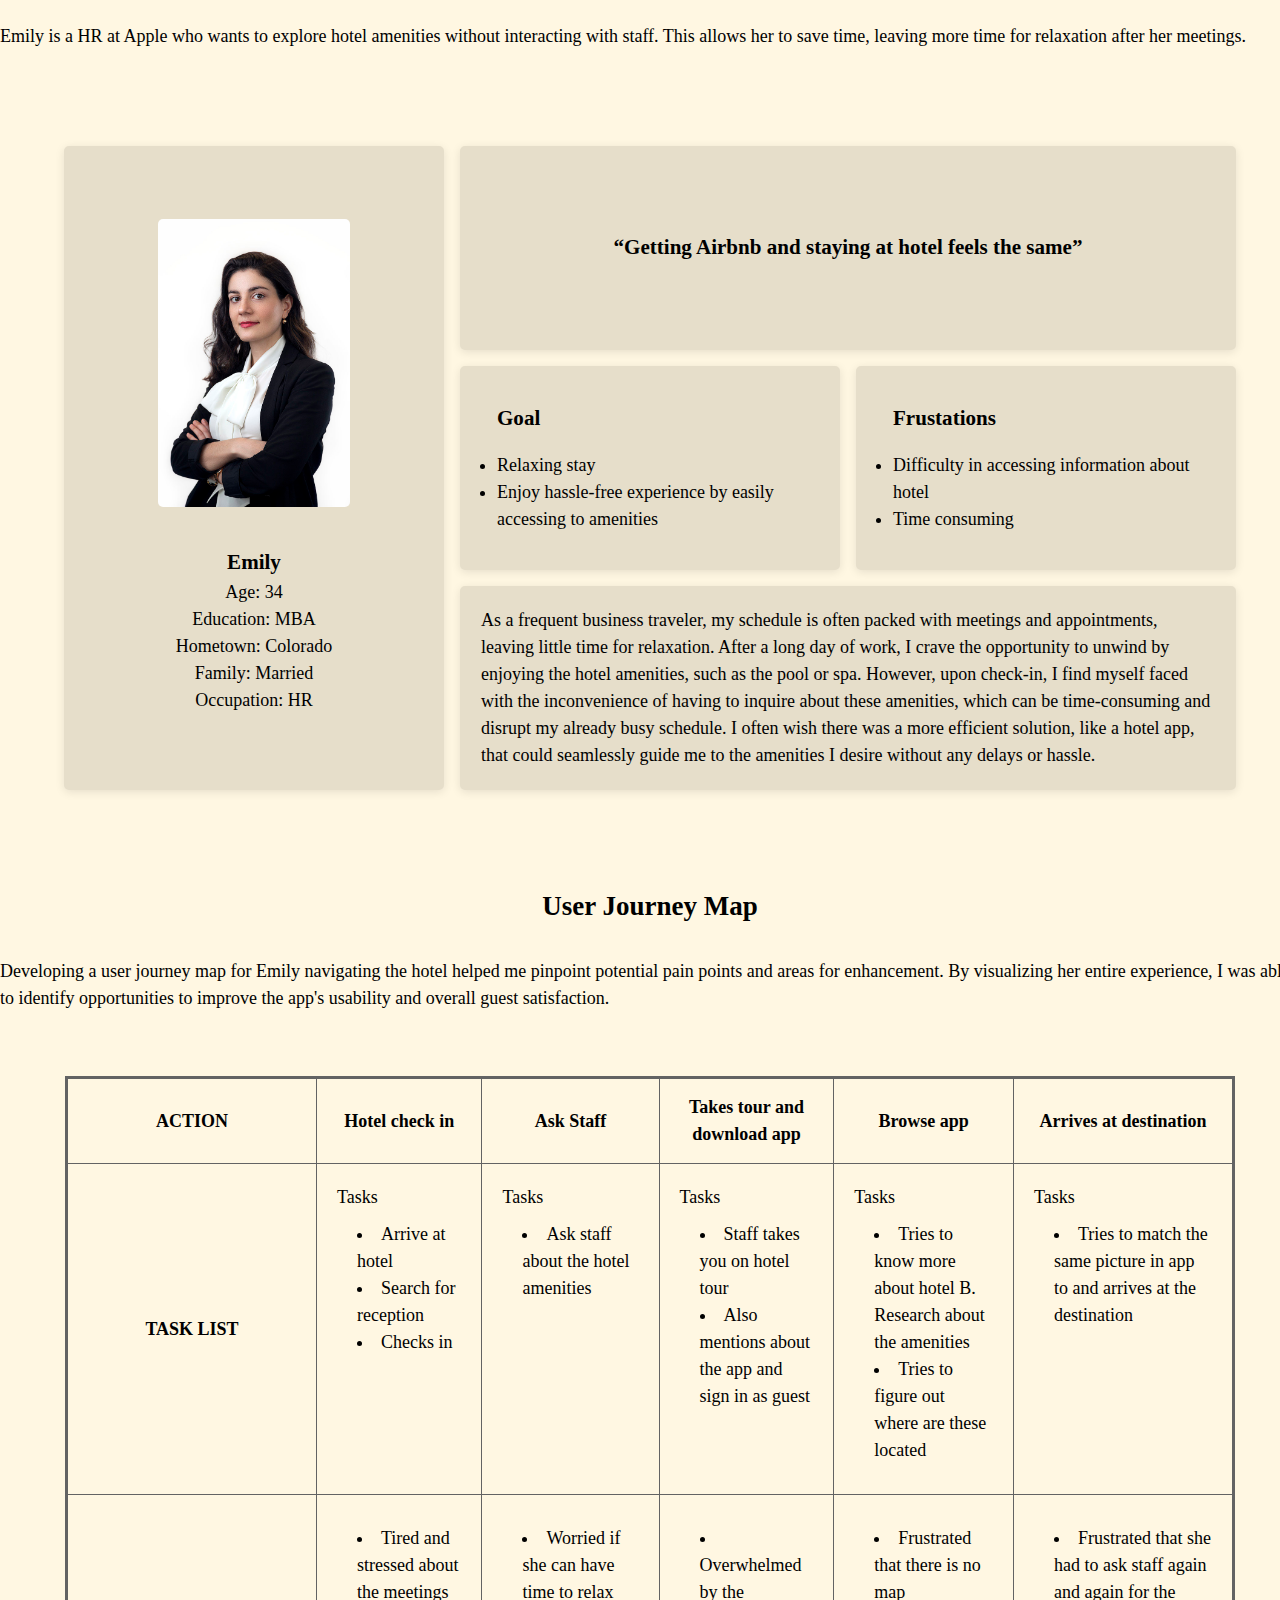
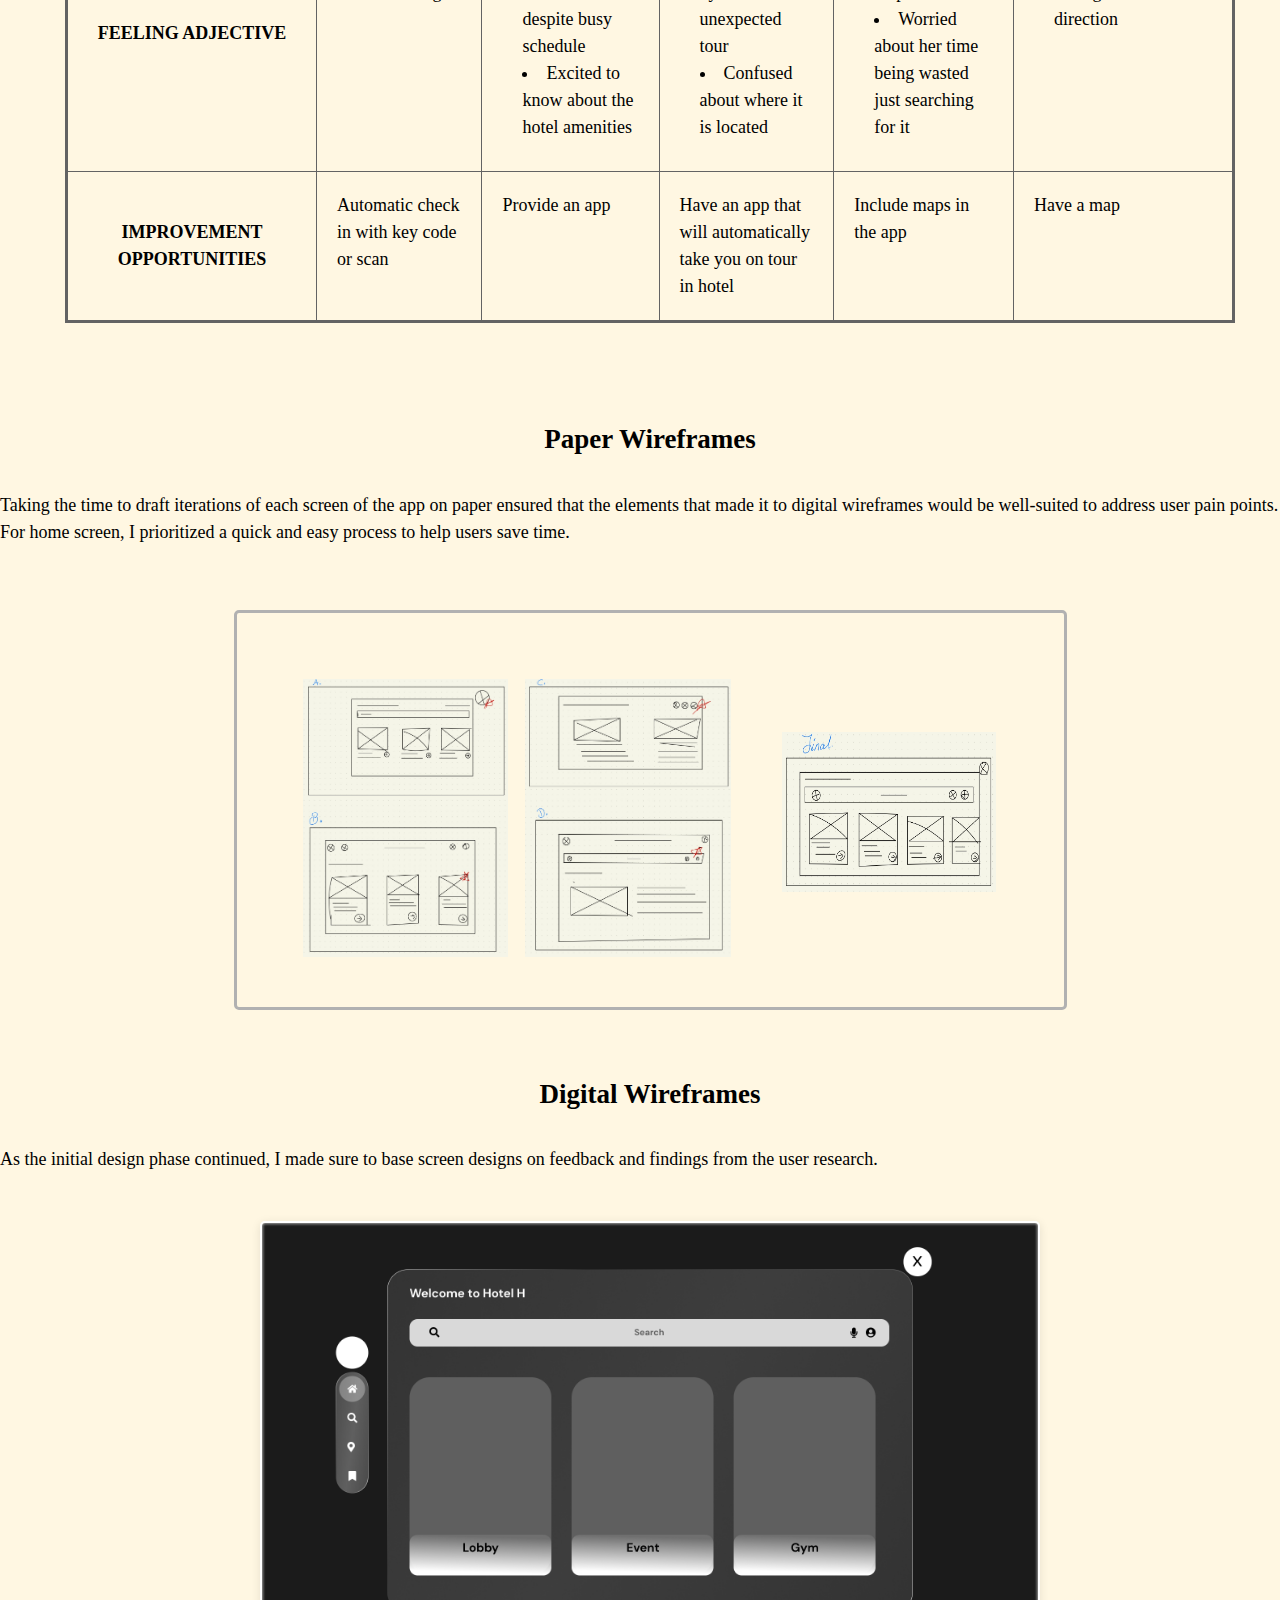
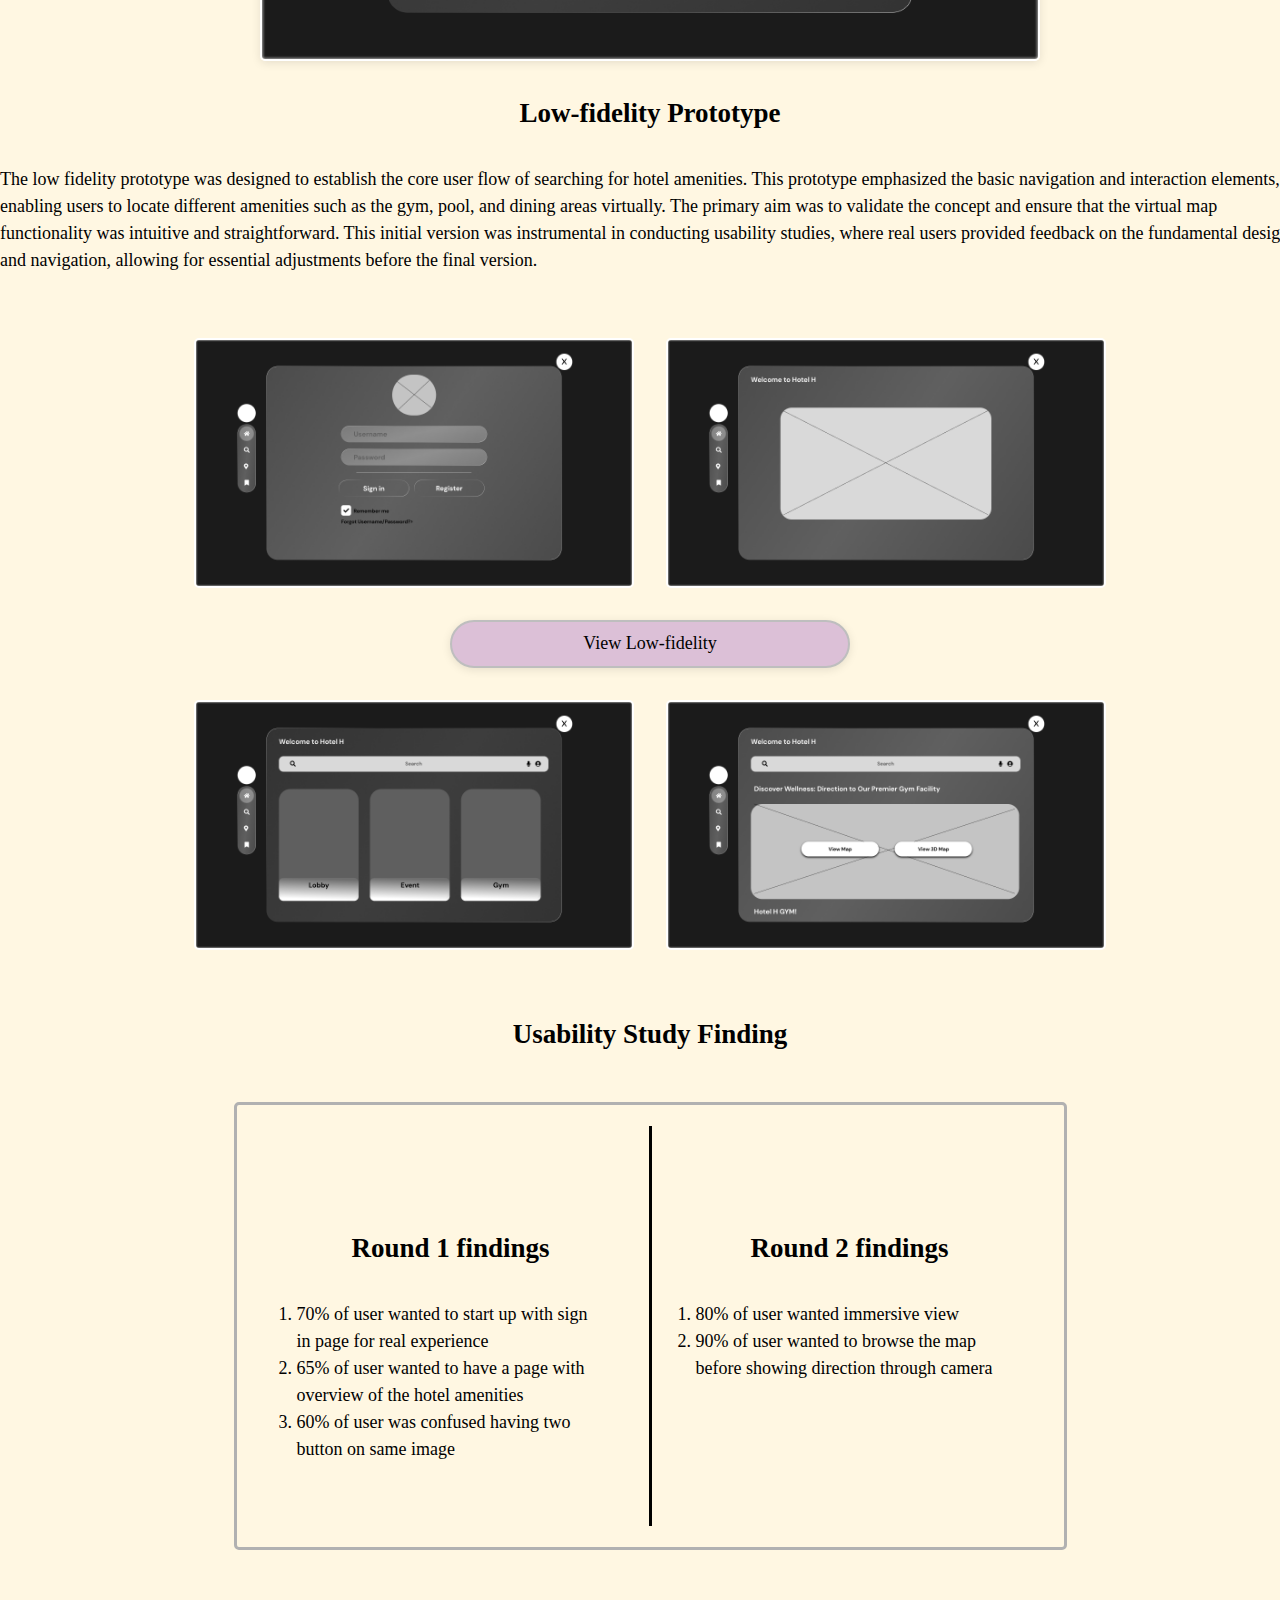
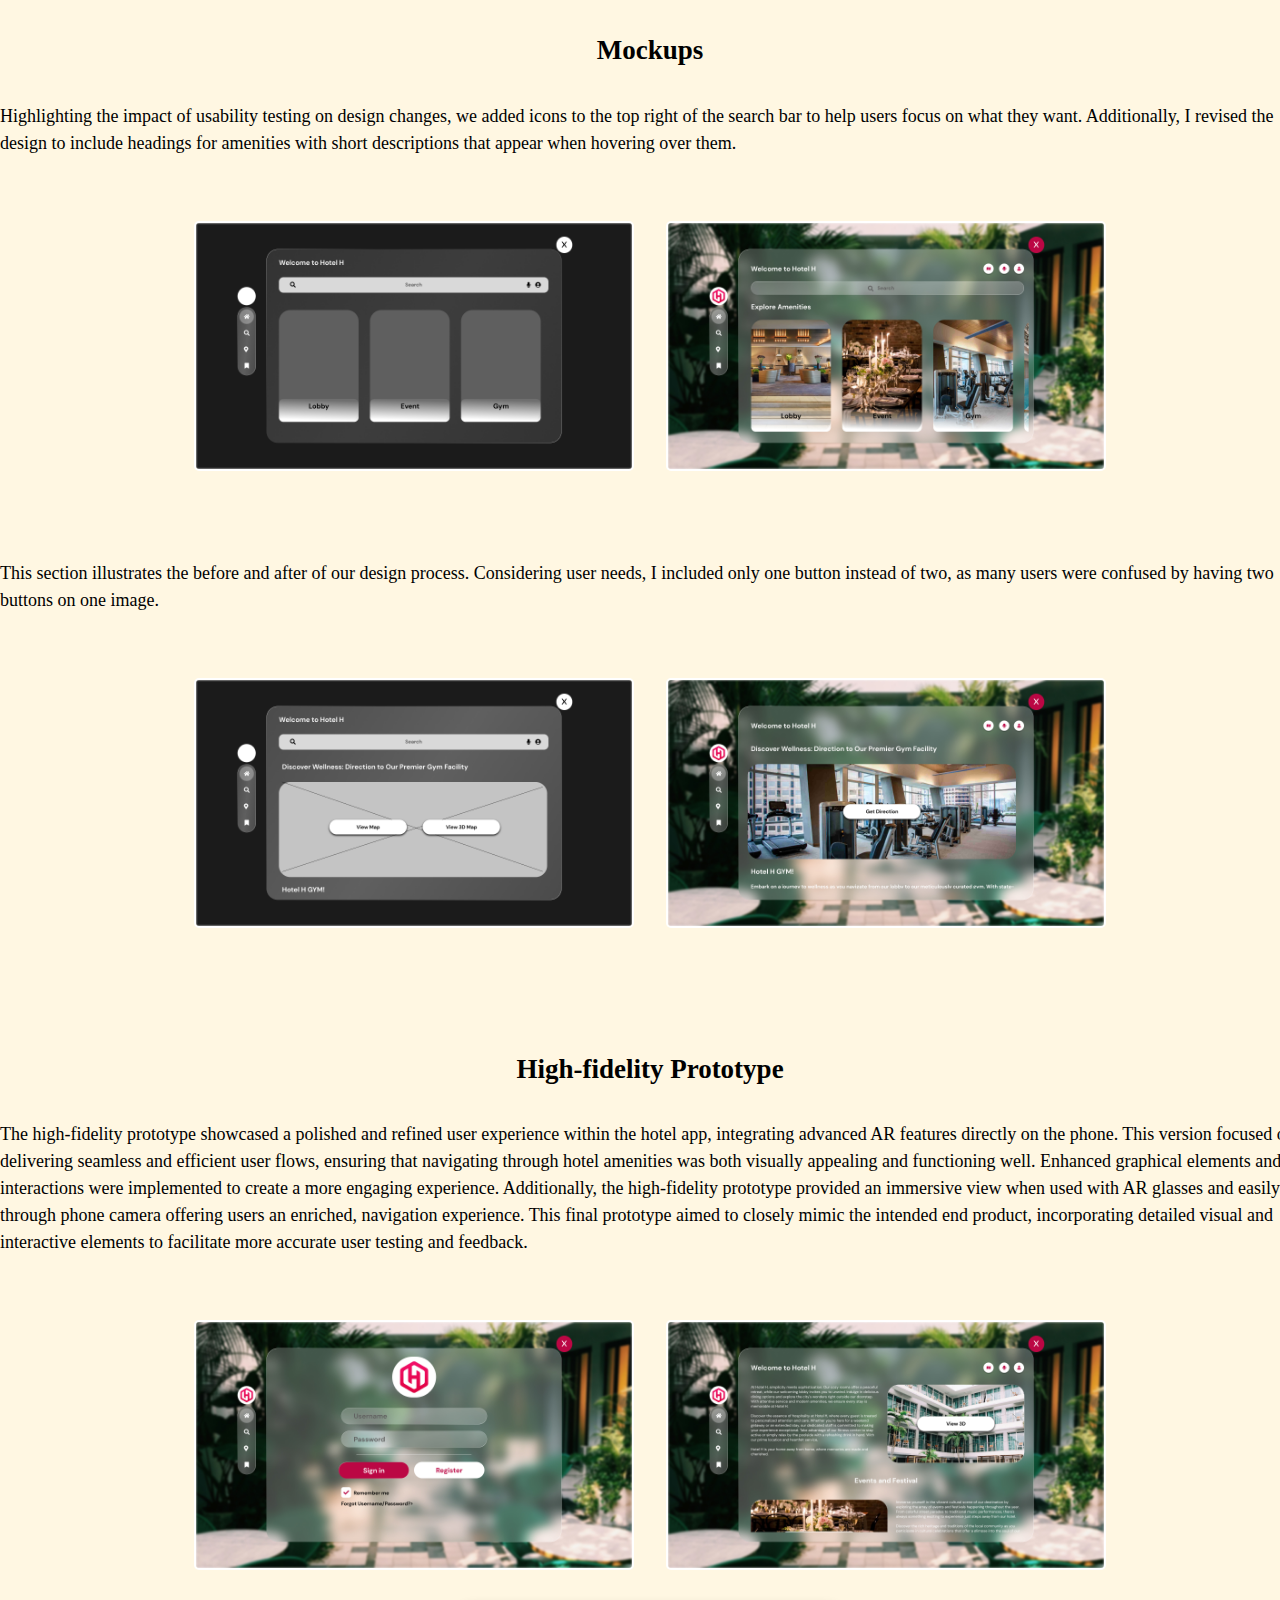
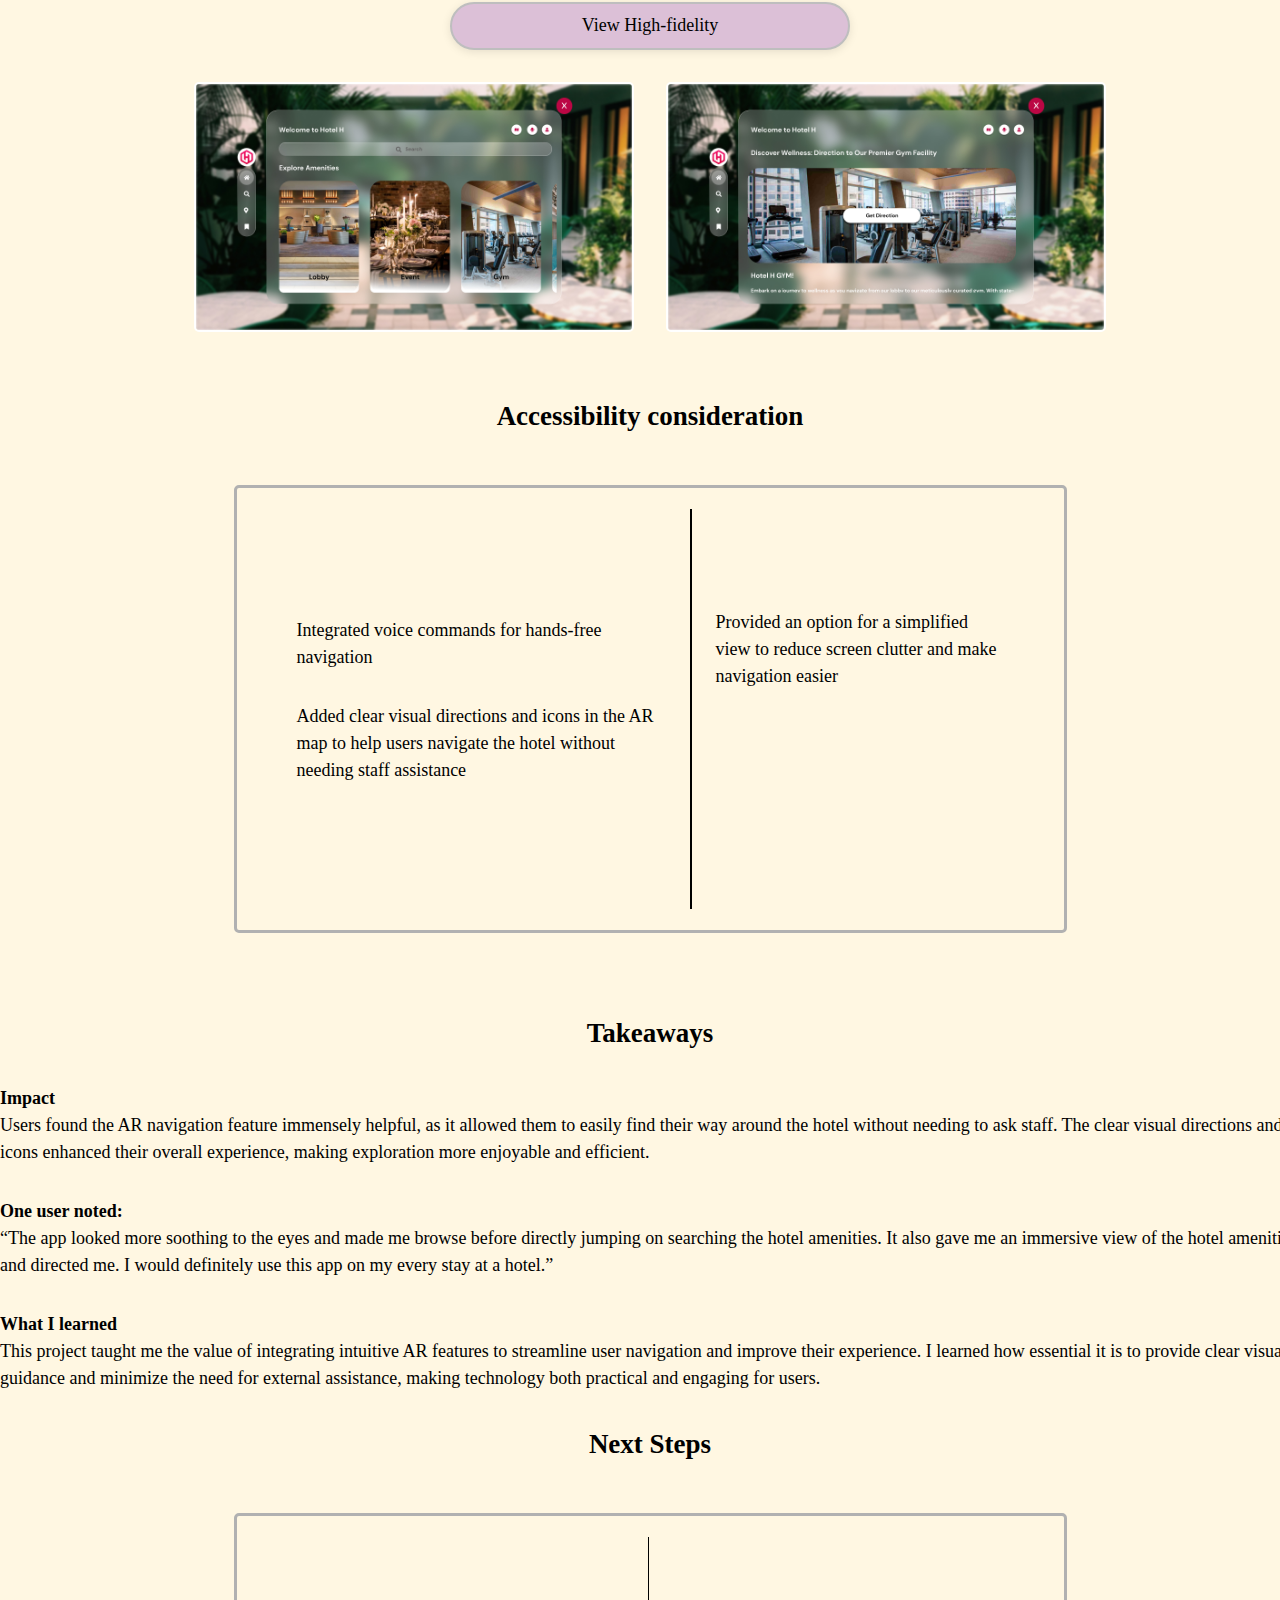
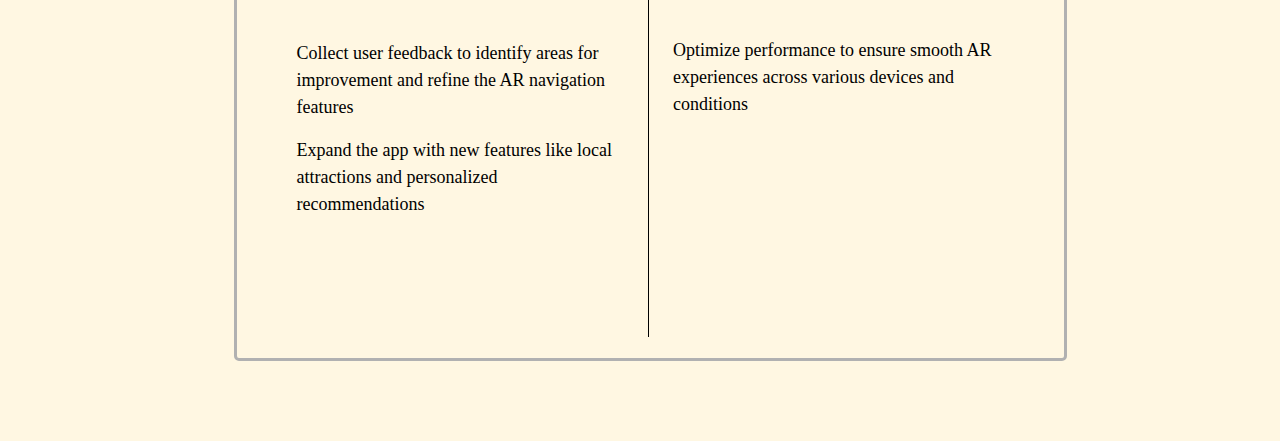
==== commit fb171115: "Create circle sticker" ====
--- a/projects/ar-vr/index.html
+++ b/projects/ar-vr/index.html
@@ -41,34 +41,40 @@
                 </div>
             </div>
             <div id="project-overview">
-                <h2>
-                    The problem
-                </h2>
-                <p>
-                    A survey by 
-                    <a href="https://hospitalitytech.com/overall-customer-satisfaction-hotels-falls-39-last-year" target="_blank">
-                        AHLA found
-                    </a> 
-                    that 67% of hotels report staffing shortages and  guests needing assistance from hotel staff often face long waits and go without help due to staffing shortages, leading to frustration and unmet needs
-                </p>
-                <h2>
-                    The goal
-                </h2>
-                <p>
-                    My objective was to create an AR experience to support hotel industry, that would foster a sense of welcome and engagement to attract more customers  through our app with minimal assistance from hotel staff
-                </p>
-                <h2>
-                    My role
-                </h2>
-                <p>
-                    UX designer designing app for Hotel that is engaging and enjoyable for users
-                </p>
-                <h2>
-                    Responsibilities
-                </h2>
-                <p>
-                    Conducting interviews, paper and digital wireframing, low and high-fidelity prototyping, conducting usability studies, accounting for accessibility, iterating on designs and responsive design
-                </p>  
+                <div class="overview">
+                    <h2>
+                        The problem
+                    </h2>
+                    <p>
+                        A survey by 
+                        <a href="https://hospitalitytech.com/overall-customer-satisfaction-hotels-falls-39-last-year" target="_blank">
+                            AHLA found
+                        </a> 
+                        that 67% of hotels report staffing shortages and  guests needing assistance from hotel staff often face long waits and go without help due to staffing shortages, leading to frustration and unmet needs
+                    </p>
+                    <h2>
+                        My role
+                    </h2>
+                    <p>
+                        UX designer designing app for Hotel that is engaging and enjoyable for users
+                    </p>
+                </div>
+                <div class="overview">
+                    <h2>
+                        The goal
+                    </h2>
+                    <p>
+                        My objective was to create an AR experience to support hotel industry, that would foster a sense of welcome and engagement to attract more customers  through our app with minimal assistance from hotel staff
+                    </p>
+                
+                    <h2>
+                        Responsibilities
+                    </h2>
+                    <p>
+                        Conducting interviews, paper and digital wireframing, low and high-fidelity prototyping, conducting usability studies, accounting for accessibility, iterating on designs and responsive design
+                    </p>  
+                </div>
+                
                 </div>
             </div>
 
@@ -79,9 +85,13 @@
                 <p>
                     In conducting user research, we tried to gain a deeper understanding of the challenges faced by hotel guests and their expectations regarding engagement with hotel services. Through surveys, interviews, and observational studies, we discovered that many customers often felt overlooked and uninformed about the availability of complimentary hotel amenities until after their stay had concluded. Sometimes customer also felt overlooked and uninformed about the availability of complimentary hotel amenities until after their stay had concluded. This lack of awareness led to a sense of disconnection and missed opportunities for engagement during their visit. Furthermore, guests expressed a desire for more interactive and immersive experiences that would enhance their overall stay. These insights guided our approach in designing an AR solution aimed at addressing these pain points and creating a more welcoming and engaging experience for hotel guests.
                 </p>
-                <h2>
-                    User research: pain points
-                </h2>
+                <div id="user-pp">
+                    <div id="red-dot"></div>
+                    <h2>
+                        User research: pain points
+                    </h2>
+                </div>
+                
                 <div id="pain-point">
                     <div class="pp">
                         <h3>
--- a/projects/ar-vr/styles.css
+++ b/projects/ar-vr/styles.css
@@ -106,6 +106,28 @@
     text-align: left;
 }
 
+#project-overview{
+    display: flex;
+    width: 60rem;
+    gap: 1rem;
+}
+.overview{
+    padding: 3rem;
+}
+#user-pp{
+    display: flex;
+    justify-content: center;
+    align-items: center;
+    gap: 1.2rem;
+    margin-top: 2rem;
+}
+#red-dot{
+    border: 1px solid #e21c21;
+    width: 4rem;
+    height: 4rem;
+    border-radius: 10rem;
+    background-color: #e21c21;
+}
 #pain-point{
     width: 833px;
     height: 548px;
@@ -217,9 +239,9 @@
 }
 
 .emily {
-    width: 141px;
-    height: 212px;
-    margin-top: 3rem;
+    width: 12rem;
+    height: 18rem;
+    margin-top: 4.3rem;
     margin-bottom: 2rem;
     border-radius: 5px;
 }
@@ -421,6 +443,10 @@
     background: #000;
 }
 
-
-
-
+.takeaaway{
+    margin-bottom: 2rem;
+}
+
+
+
+
